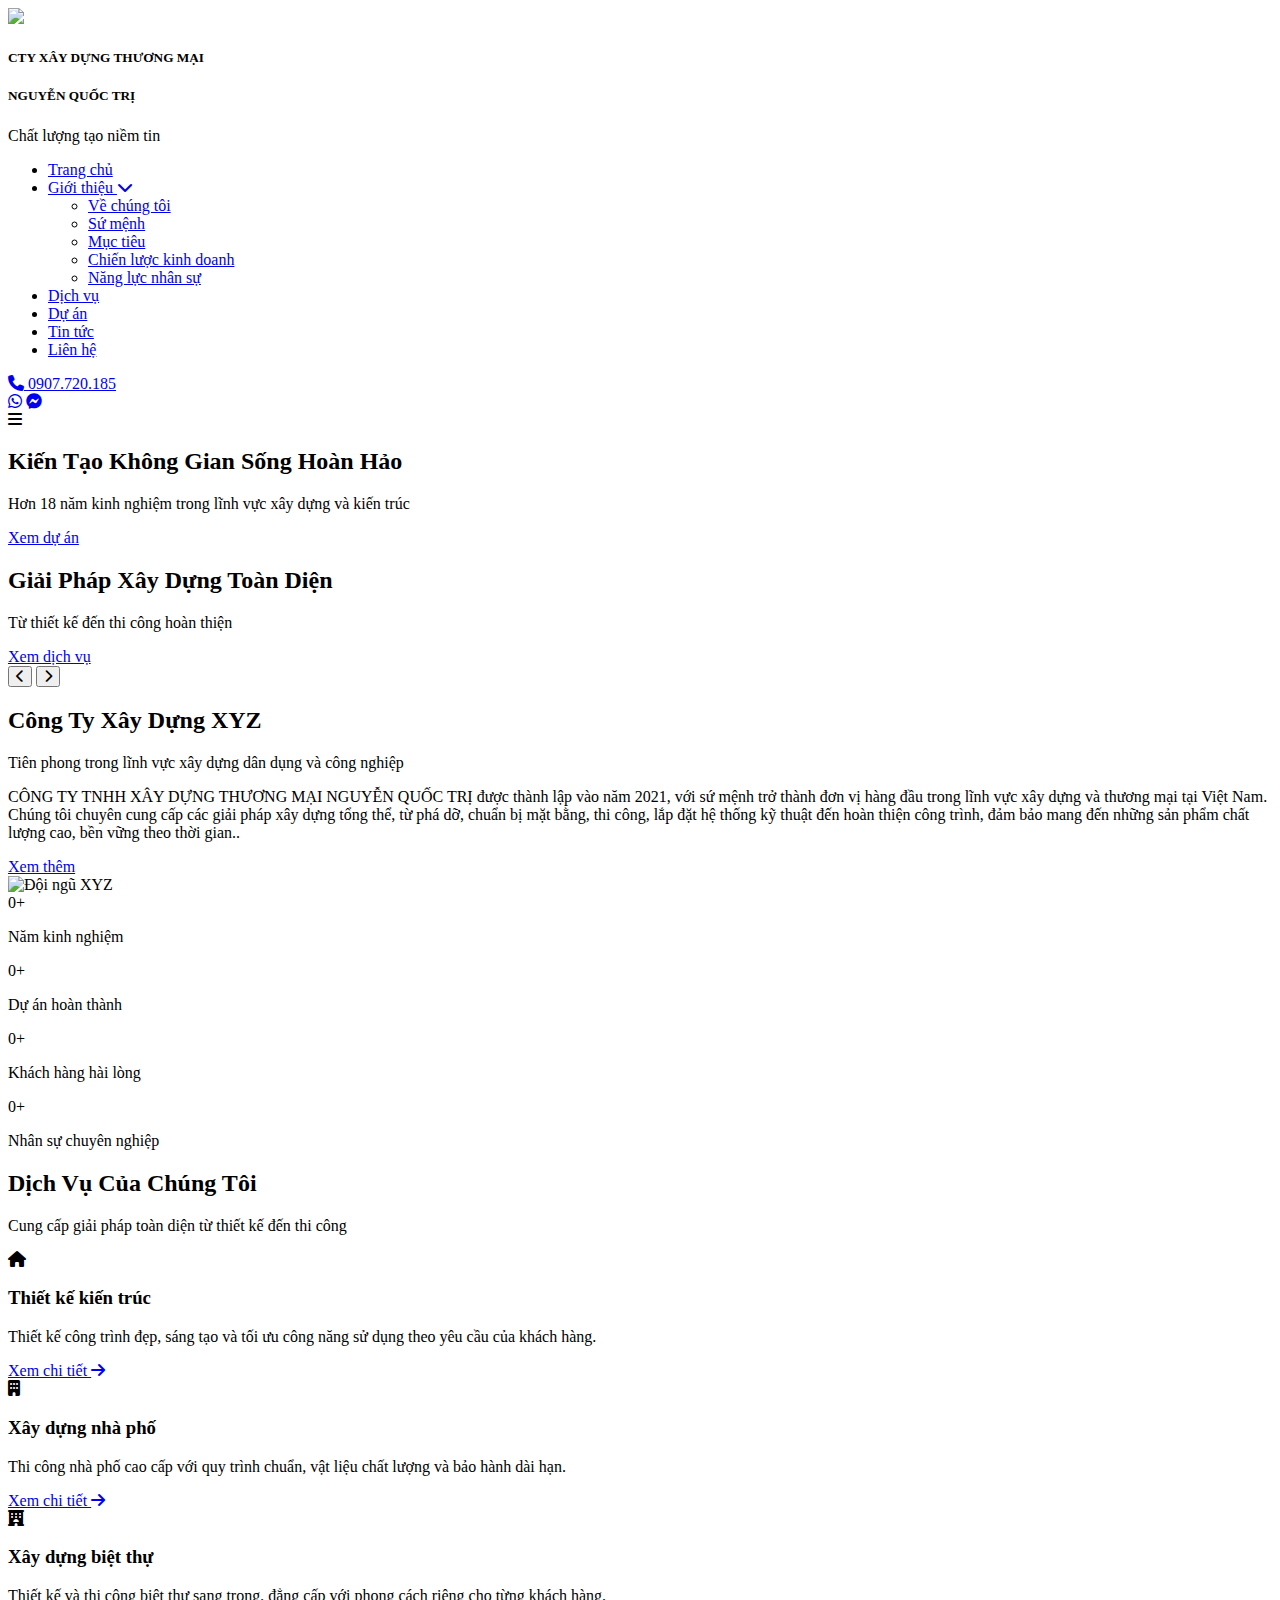
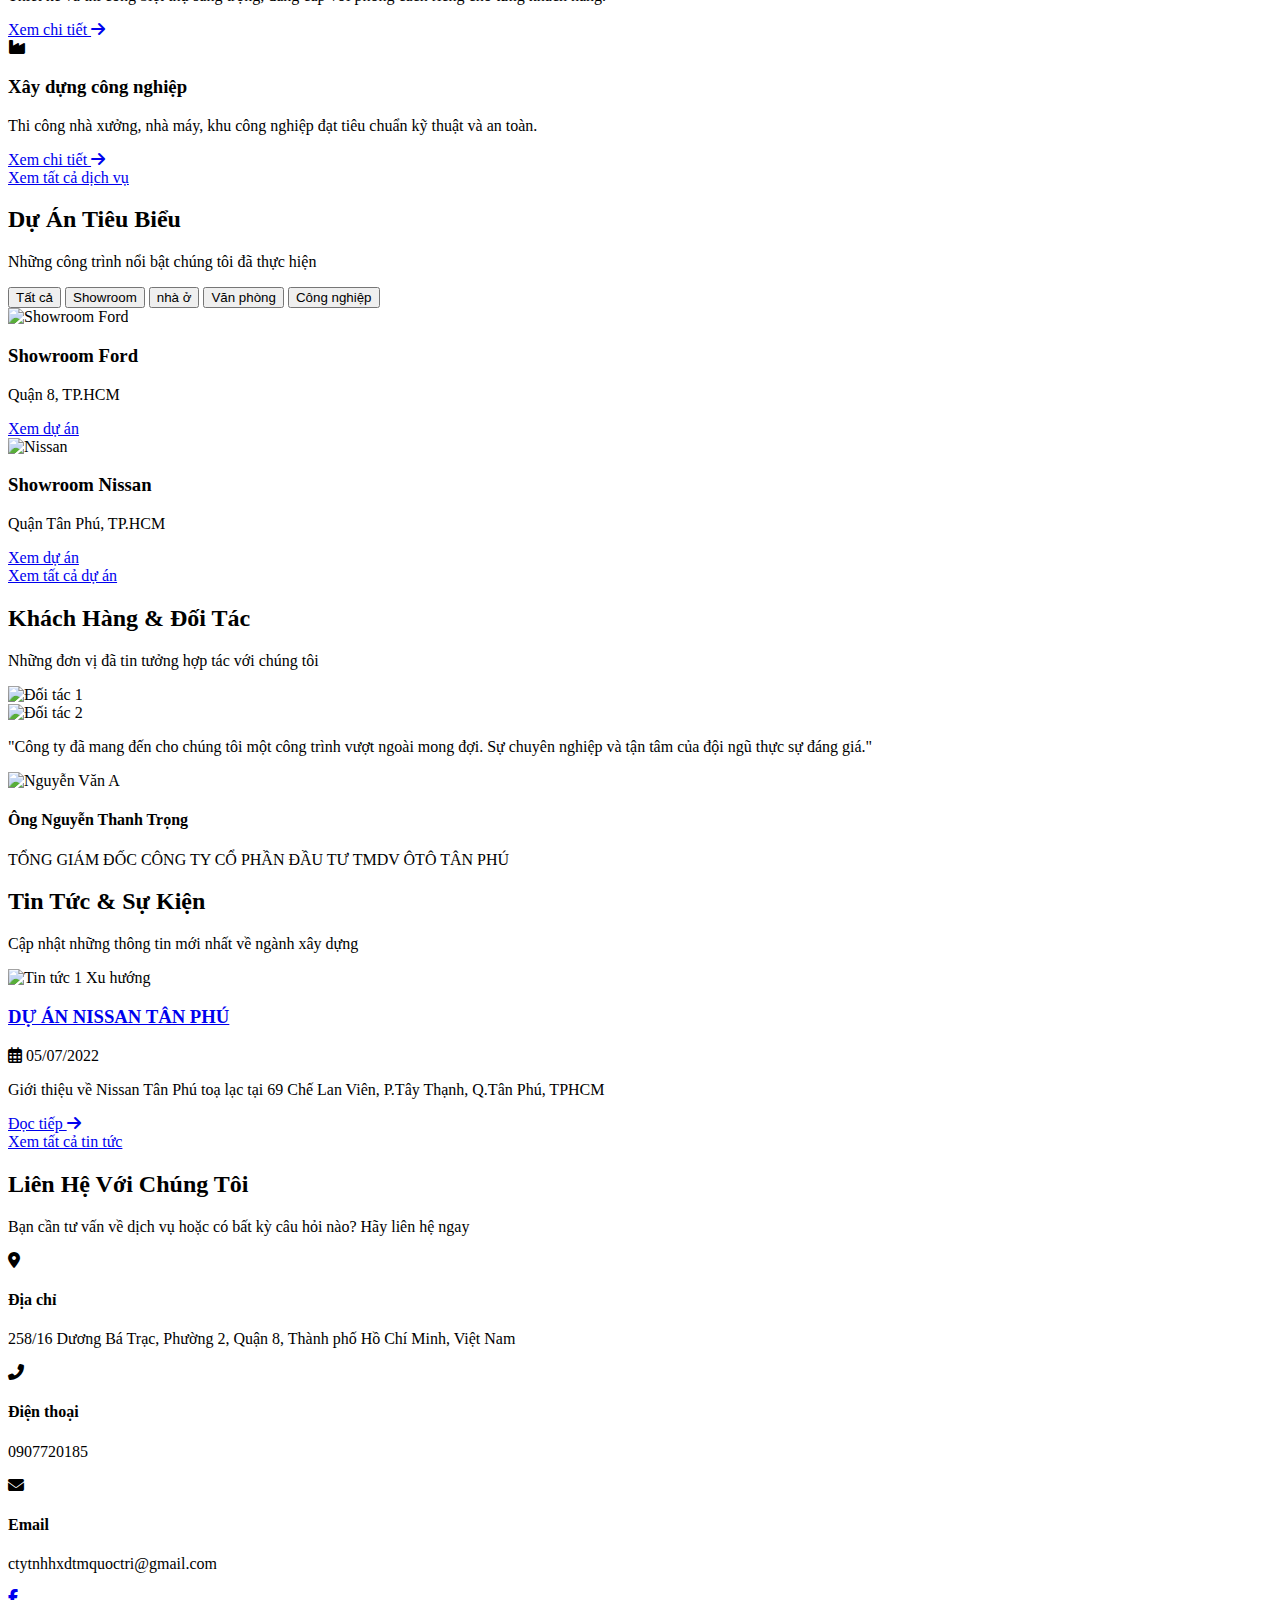
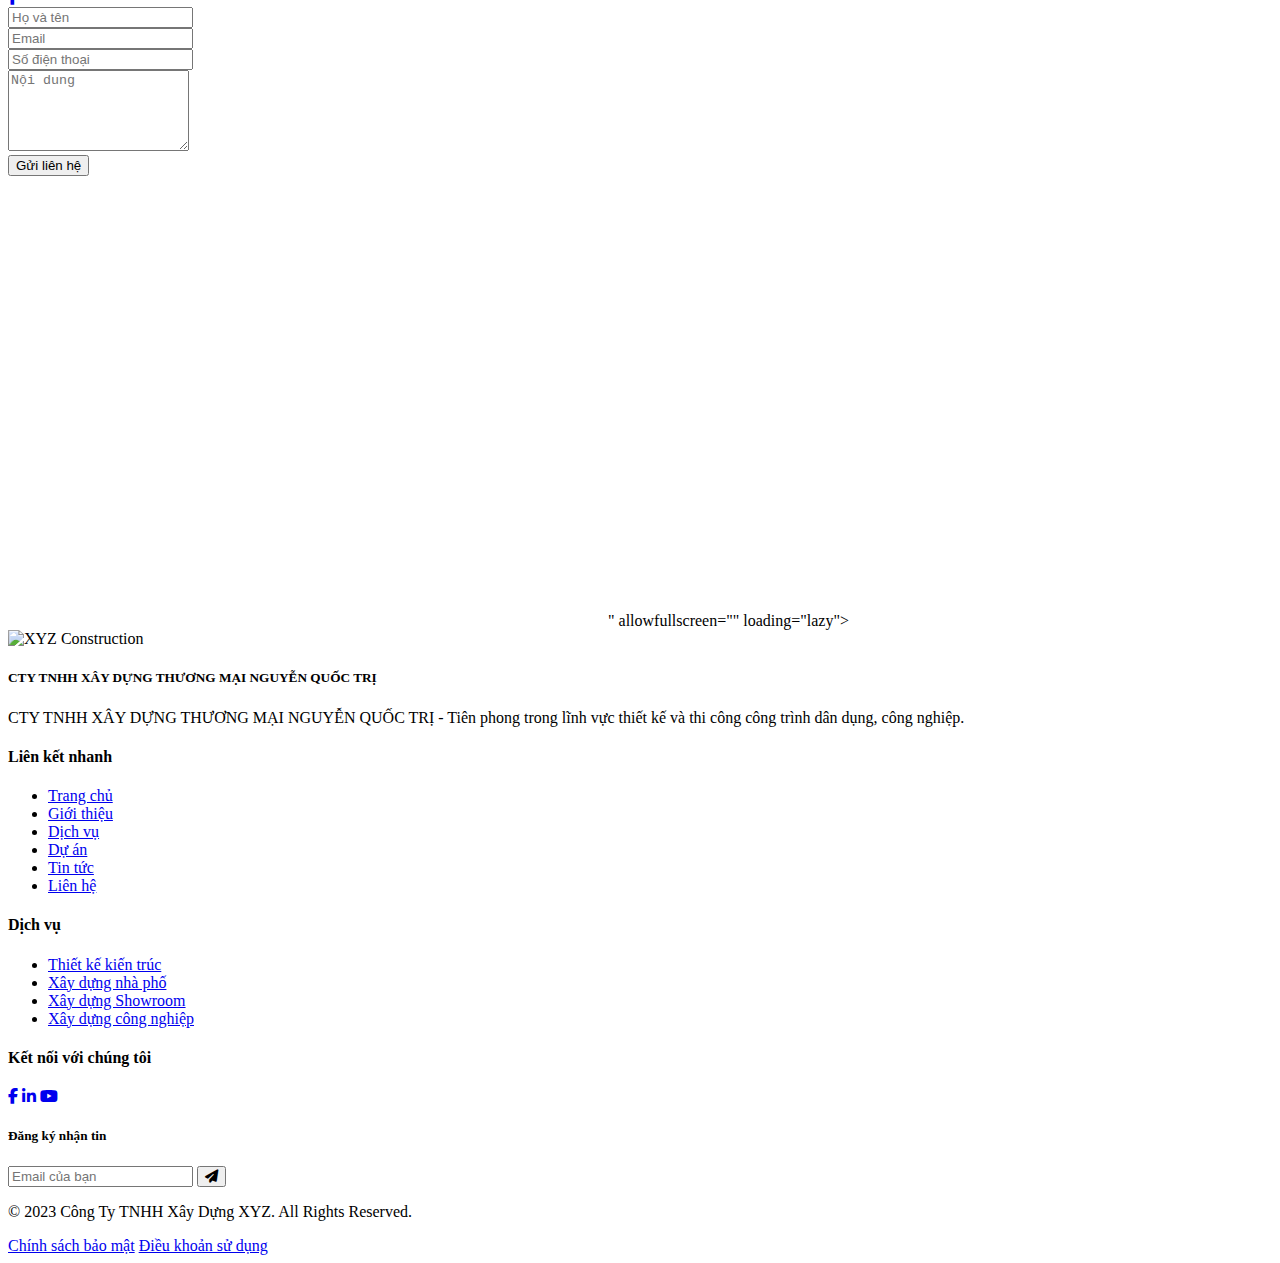
==== index.html @ 235ca639 "Di chuyển tất cả file HTML lên root" ====
<!DOCTYPE html>
<html lang="vi">
<head>
    <meta charset="UTF-8">
    <meta name="viewport" content="width=device-width, initial-scale=1.0">
    <title> Xây dựng và Thương mại </title>
    <link rel="icon" type="image/png" href="image/logocty.jpg"> <!-- Favicon PNG -->
    <link rel="icon" type="image/x-icon" href="image/logocty.jpg"> <!-- Favicon ICO -->
    <link rel="apple-touch-icon" sizes="180x180" href="image/logocty.jpg"> <!-- iOS -->
    <link rel="stylesheet" href="css/style.css">
    <link rel="stylesheet" href="https://cdnjs.cloudflare.com/ajax/libs/font-awesome/6.4.0/css/all.min.css">
    <link href="https://fonts.googleapis.com/css2?family=Roboto:wght@300;400;500;700&display=swap" rel="stylesheet">
  
</head>
<body>
    <!-- Header -->
    <header class="main-header">
        <div class="top-bar">
            <div class="container">
                <div class="logo">
                    <img src="image/logocty.jpg" >
                    <div class="logo-text">
                        <h5> CTY XÂY DỰNG THƯƠNG MẠI </h5>
                            <h5> NGUYỄN QUỐC TRỊ</h5>
                        <p>Chất lượng tạo niềm tin</p>
                    </div>
                </div>
                <nav class="main-nav">
                    <ul class="nav-menu">
                        <li class="active"><a href="index.html">Trang chủ</a></li>
                        <li class="dropdown">
                            <a href="about.html">Giới thiệu <i class="fas fa-chevron-down"></i></a>
                            <ul class="dropdown-menu">
                                <li><a href="about.html#about-us">Về chúng tôi</a></li>
                                <li><a href="about.html#mission">Sứ mệnh</a></li>
                                <li><a href="about.html#goals">Mục tiêu</a></li>
                                <li><a href="about.html#strategy">Chiến lược kinh doanh</a></li>
                                <li><a href="about.html#human-resources">Năng lực nhân sự</a></li>
                            </ul>
                        </li>
                        <li><a href="services.html">Dịch vụ</a></li>
                        <li><a href="projects.html">Dự án</a></li>
                        <li><a href="news.html">Tin tức</a></li>
                        <li><a href="#contact">Liên hệ</a></li>
                    </ul>

                </nav>
                
                <div class="quick-contact">
                    <a href="tel:0901234567" class="hotline">
                        <i class="fas fa-phone"></i> 0907.720.185
                    </a>
                    <div class="social-quick">
                        <a href="#" class="zalo"><i class="fab fa-whatsapp"></i></a>
                        <a href="#" class="messenger"><i class="fab fa-facebook-messenger"></i></a>
                    </div>
                </div>
                
                <div class="mobile-menu-btn">
                    <i class="fas fa-bars"></i>
                </div>
            </div>
        </div>
    </header>

    <!-- Banner Slider -->
    <section class="hero-slider">
        <div class="slider-container">
            <div class="slide active" style="background-image: url('image/KGS.jpg')">
                <div class="slide-content">
                    <h2>Kiến Tạo Không Gian Sống Hoàn Hảo</h2>
                    <p>Hơn 18 năm kinh nghiệm trong lĩnh vực xây dựng và kiến trúc</p>
                    <a href="projects.html" class="btn">Xem dự án</a>
                </div>
            </div>
            <div class="slide" style="background-image: url('image/KGS2.jpg')">
                <div class="slide-content">
                    <h2>Giải Pháp Xây Dựng Toàn Diện</h2>
                    <p>Từ thiết kế đến thi công hoàn thiện</p>
                    <a href="services.html" class="btn">Xem dịch vụ</a>
                </div>
            </div>
            <div class="slider-controls">
                <button class="prev-slide"><i class="fas fa-chevron-left"></i></button>
                <button class="next-slide"><i class="fas fa-chevron-right"></i></button>
            </div>
            <div class="slider-dots"></div>
        </div>
    </section>

    <!-- Giới thiệu công ty -->
    <section class="company-intro">
        <div class="container">
            <div class="intro-content">
                <h2 class="section-title">Công Ty Xây Dựng XYZ</h2>
                <p class="highlight">Tiên phong trong lĩnh vực xây dựng dân dụng và công nghiệp</p>
                <p>CÔNG TY TNHH XÂY DỰNG THƯƠNG MẠI NGUYỄN QUỐC TRỊ được thành lập vào năm 2021, với sứ mệnh trở thành đơn vị hàng đầu trong lĩnh vực xây dựng và thương mại tại Việt Nam. Chúng tôi chuyên cung cấp các giải pháp xây dựng tổng thể, từ phá dỡ, chuẩn bị mặt bằng, thi công, lắp đặt hệ thống kỹ thuật đến hoàn thiện công trình, đảm bảo mang đến những sản phẩm chất lượng cao, bền vững theo thời gian..</p>
                <a href="about.html" class="btn">Xem thêm</a>
            </div>
            <div class="intro-image">
                <img src="images/team.jpg" alt="Đội ngũ XYZ">
            </div>
        </div>
        <div class="stats-container">
            <div class="container">
                <div class="stats-grid">
                    <div class="stat-item">
                        <span class="stat-number" data-count="18">0</span>+
                        <p>Năm kinh nghiệm</p>
                    </div>
                    <div class="stat-item">
                        <span class="stat-number" data-count="40">0</span>+
                        <p>Dự án hoàn thành</p>
                    </div>
                    <div class="stat-item">
                        <span class="stat-number" data-count="60">0</span>+
                        <p>Khách hàng hài lòng</p>
                    </div>
                    <div class="stat-item">
                        <span class="stat-number" data-count="80">0</span>+
                        <p>Nhân sự chuyên nghiệp</p>
                    </div>
                </div>
            </div>
        </div>
    </section>

    <!-- Dịch vụ -->
    <section class="services-section">
        <div class="container">
            <h2 class="section-title">Dịch Vụ Của Chúng Tôi</h2>
            <p class="section-subtitle">Cung cấp giải pháp toàn diện từ thiết kế đến thi công</p>
            
            <div class="services-grid">
                <div class="service-card">
                    <div class="service-icon">
                        <i class="fas fa-home"></i>
                    </div>
                    <h3>Thiết kế kiến trúc</h3>
                    <p>Thiết kế công trình đẹp, sáng tạo và tối ưu công năng sử dụng theo yêu cầu của khách hàng.</p>
                    <a href="services.html#architecture" class="read-more">Xem chi tiết <i class="fas fa-arrow-right"></i></a>
                </div>
                
                <div class="service-card">
                    <div class="service-icon">
                        <i class="fas fa-building"></i>
                    </div>
                    <h3>Xây dựng nhà phố</h3>
                    <p>Thi công nhà phố cao cấp với quy trình chuẩn, vật liệu chất lượng và bảo hành dài hạn.</p>
                    <a href="services.html#townhouse" class="read-more">Xem chi tiết <i class="fas fa-arrow-right"></i></a>
                </div>
                
                <div class="service-card">
                    <div class="service-icon">
                        <i class="fas fa-hotel"></i>
                    </div>
                    <h3>Xây dựng biệt thự</h3>
                    <p>Thiết kế và thi công biệt thự sang trọng, đẳng cấp với phong cách riêng cho từng khách hàng.</p>
                    <a href="services.html#villa" class="read-more">Xem chi tiết <i class="fas fa-arrow-right"></i></a>
                </div>
                
                <div class="service-card">
                    <div class="service-icon">
                        <i class="fas fa-industry"></i>
                    </div>
                    <h3>Xây dựng công nghiệp</h3>
                    <p>Thi công nhà xưởng, nhà máy, khu công nghiệp đạt tiêu chuẩn kỹ thuật và an toàn.</p>
                    <a href="services.html#industrial" class="read-more">Xem chi tiết <i class="fas fa-arrow-right"></i></a>
                </div>
            </div>
            
            <div class="text-center">
                <a href="services.html" class="btn btn-outline">Xem tất cả dịch vụ</a>
            </div>
        </div>
    </section>

    <!-- Dự án tiêu biểu -->
    <section class="projects-section">
        <div class="container">
            <h2 class="section-title">Dự Án Tiêu Biểu</h2>
            <p class="section-subtitle">Những công trình nổi bật chúng tôi đã thực hiện</p>
            
            <div class="projects-filter">
                <button class="filter-btn active" data-filter="all">Tất cả</button>
                <button class="filter-btn" data-filter="house">Showroom</button>
                <button class="filter-btn" data-filter="villa">nhà ở</button>
                <button class="filter-btn" data-filter="office">Văn phòng</button>
                <button class="filter-btn" data-filter="industrial">Công nghiệp</button>
            </div>
            
            <div class="projects-grid">
                <div class="project-item" data-category="Showroom">
                    <img src="image/FordQ8.jpg" alt="Showroom Ford">
                    <div class="project-overlay">
                        <h3>Showroom Ford</h3>
                        <p>Quận 8, TP.HCM</p>
                        <a href="projects.html#vinhome" class="view-project">Xem dự án</a>
                    </div>
                </div>
                
                <div class="project-item" data-category="Showroom">
                    <img src="image/Nissan.jpg" alt="Nissan">
                    <div class="project-overlay">
                        <h3>Showroom Nissan</h3>
                        <p>Quận Tân Phú, TP.HCM</p>
                        <a href="projects.html#golden-tower" class="view-project">Xem dự án</a>
                    </div>
                </div>
                
                <!-- Thêm các dự án khác -->
            </div>
            
            <div class="text-center">
                <a href="projects.html" class="btn">Xem tất cả dự án</a>
            </div>
        </div>
    </section>

    <!-- Khách hàng & Đối tác -->
    <section class="clients-section">
        <div class="container">
            <h2 class="section-title">Khách Hàng & Đối Tác</h2>
            <p class="section-subtitle">Những đơn vị đã tin tưởng hợp tác với chúng tôi</p>
            
            <div class="clients-slider">
                <div class="client-logo">
                    <img src="image/fordlogo.png" alt="Đối tác 1">
                </div>
                <div class="client-logo">
                    <img src="image/Nissan tan phu.png" alt="Đối tác 2">
                </div>
                <!-- Thêm logo đối tác -->
            </div>
            
            <div class="testimonials">
                <div class="testimonial active">
                    <div class="testimonial-content">
                        <p>"Công ty đã mang đến cho chúng tôi một công trình vượt ngoài mong đợi. Sự chuyên nghiệp và tận tâm của đội ngũ thực sự đáng giá."</p>
                        <div class="client-info">
                            <img src="image/Nissan tan phu.png" alt="Nguyễn Văn A">
                            <div>
                                <h4> Ông Nguyễn Thanh Trọng</h4>
                                <p>TỔNG GIÁM ĐỐC CÔNG TY CỔ PHẦN ĐẦU TƯ TMDV ÔTÔ TÂN PHÚ </p>
                            </div>
                        </div>
                    </div>
                </div>
                <!-- Thêm testimonial khác -->
            </div>
        </div>
    </section>

    <!-- Tin tức & Blog -->
    <section class="news-section">
        <div class="container">
            <h2 class="section-title">Tin Tức & Sự Kiện</h2>
            <p class="section-subtitle">Cập nhật những thông tin mới nhất về ngành xây dựng</p>
            
            <div class="news-grid">
                <div class="news-card">
                    <div class="news-image">
                        <img src="image/duannissan.jpg" alt="Tin tức 1">
                        <span class="news-category">Xu hướng</span>
                    </div>
                    <div class="news-content">
                        <h3><a href="https://www.kdlcompany.vn/du-an-nissan-tan-phu">DỰ ÁN NISSAN TÂN PHÚ</a></h3>
                        <p class="news-date"><i class="far fa-calendar-alt"></i> 05/07/2022</p>
                        <p>Giới thiệu về Nissan Tân Phú toạ lạc tại 69 Chế Lan Viên, P.Tây Thạnh, Q.Tân Phú, TPHCM</p>
                        <a href="https://www.kdlcompany.vn/du-an-nissan-tan-phu" class="read-more">Đọc tiếp <i class="fas fa-arrow-right"></i></a>
                    </div>
                </div>
                
                <!-- Thêm tin tức khác -->
            </div>
            
            <div class="text-center">
                <a href="news.html" class="btn btn-outline">Xem tất cả tin tức</a>
            </div>
        </div>
    </section>

    <!-- Liên hệ -->
    <section id="contact" class="contact-section">
        <div class="container">
            <div class="contact-content">
                <h2 class="section-title">Liên Hệ Với Chúng Tôi</h2>
                <p>Bạn cần tư vấn về dịch vụ hoặc có bất kỳ câu hỏi nào? Hãy liên hệ ngay</p>
                
                <div class="contact-info">
                    <div class="contact-item">
                        <i class="fas fa-map-marker-alt"></i>
                        <div>
                            <h4>Địa chỉ</h4>
                            <p>258/16 Dương Bá Trạc, Phường 2, Quận 8, Thành phố Hồ Chí Minh, Việt Nam</p>
                        </div>
                    </div>
                    
                    <div class="contact-item">
                        <i class="fas fa-phone-alt"></i>
                        <div>
                            <h4>Điện thoại</h4>
                            <p>0907720185</p>
                        </div>
                    </div>
                    
                    <div class="contact-item">
                        <i class="fas fa-envelope"></i>
                        <div>
                            <h4>Email</h4>
                            <p>ctytnhhxdtmquoctri@gmail.com</p>
                        </div>
                    </div>
                </div>
                
                <div class="contact-social">
                    <a href="https://www.facebook.com/profile.php?id=61572715273093" class="social-icon"><i class="fab fa-facebook-f"></i></a>
     
                </div>
            </div>
            
            <div class="contact-form">
                <form id="contactForm">
                    <div class="form-group">
                        <input type="text" id="name" placeholder="Họ và tên" required>
                    </div>
                    
                    <div class="form-group">
                        <input type="email" id="email" placeholder="Email" required>
                    </div>
                    
                    <div class="form-group">
                        <input type="tel" id="phone" placeholder="Số điện thoại">
                    </div>
                    
                    <div class="form-group">
                        <textarea id="message" rows="5" placeholder="Nội dung" required></textarea>
                    </div>
                    
                    <button type="submit" class="btn">Gửi liên hệ</button>
                </form>
            </div>
        </div>
        
        <div class="contact-map">
            <iframe src= "https://www.google.com/maps/embed?pb=!1m18!1m12!1m3!1d3919.854108032174!2d106.68629197427113!3d10.745725259760835!2m3!1f0!2f0!3f0!3m2!1i1024!2i768!4f13.1!3m3!1m2!1s0x31752fa7f08b938b%3A0xff60ce597209f70e!2zMjU4LzE2IEQuIELDoSBUcuG6oWMsIFBoxrDhu51uZyBS4bqhY2ggw5RuZywgUXXhuq1uIDgsIEjhu5MgQ2jDrSBNaW5oLCBWaeG7h3QgTmFt!5e0!3m2!1svi!2s!4v1743340363631!5m2!1svi!2s" width="600" height="450" style="border:0;" allowfullscreen="" loading="lazy" referrerpolicy="no-referrer-when-downgrade"></>" referrerpolicy="no-referrer-when-downgrade"></iframe>" allowfullscreen="" loading="lazy"></iframe>
        </div>
    </section>

    <!-- Footer -->
    <footer class="main-footer">
        <div class="container">
            <div class="footer-grid">
                <div class="footer-col">
                    <div class="footer-logo">
                        <img src="image/logocty.jpg" alt="XYZ Construction">
                        <h5> CTY TNHH XÂY DỰNG THƯƠNG MẠI NGUYỄN QUỐC TRỊ </h5>
                    </div>
                    <p>CTY TNHH XÂY DỰNG THƯƠNG MẠI NGUYỄN QUỐC TRỊ - Tiên phong trong lĩnh vực thiết kế và thi công công trình dân dụng, công nghiệp.</p>
                </div>
                
                <div class="footer-col">
                    <h4>Liên kết nhanh</h4>
                    <ul class="footer-links">
                        <li><a href="index.html">Trang chủ</a></li>
                        <li><a href="about.html">Giới thiệu</a></li>
                        <li><a href="services.html">Dịch vụ</a></li>
                        <li><a href="projects.html">Dự án</a></li>
                        <li><a href="news.html">Tin tức</a></li>
                        <li><a href="contact.html">Liên hệ</a></li>
                    </ul>
                </div>
                
                <div class="footer-col">
                    <h4>Dịch vụ</h4>
                    <ul class="footer-links">
                        <li><a href="services.html#architecture">Thiết kế kiến trúc</a></li>
                        <li><a href="services.html#townhouse">Xây dựng nhà phố</a></li>
                        <li><a href="services.html#villa">Xây dựng Showroom</a></li>
                        <li><a href="services.html#industrial">Xây dựng công nghiệp</a></li>
                    </ul>
                </div>
                
                <div class="footer-col">
                    <h4>Kết nối với chúng tôi</h4>
                    <div class="footer-social">
                        <a href="#"><i class="fab fa-facebook-f"></i></a>
                        <a href="#"><i class="fab fa-linkedin-in"></i></a>
                        <a href="#"><i class="fab fa-youtube"></i></a>
                        <a href="#"><i class="fab fa-zalo"></i></a>
                    </div>
                    
                    <div class="footer-newsletter">
                        <h5>Đăng ký nhận tin</h5>
                        <form>
                            <input type="email" placeholder="Email của bạn">
                            <button type="submit"><i class="fas fa-paper-plane"></i></button>
                        </form>
                    </div>
                </div>
            </div>
        </div>
        
        <div class="footer-bottom">
            <div class="container">
                <p>&copy; 2023 Công Ty TNHH Xây Dựng XYZ. All Rights Reserved.</p>
                <div class="footer-links-bottom">
                    <a href="#">Chính sách bảo mật</a>
                    <a href="#">Điều khoản sử dụng</a>
                </div>
            </div>
        </div>
    </footer>

    <script src="js/mains.js"></script>
</body>
</html>
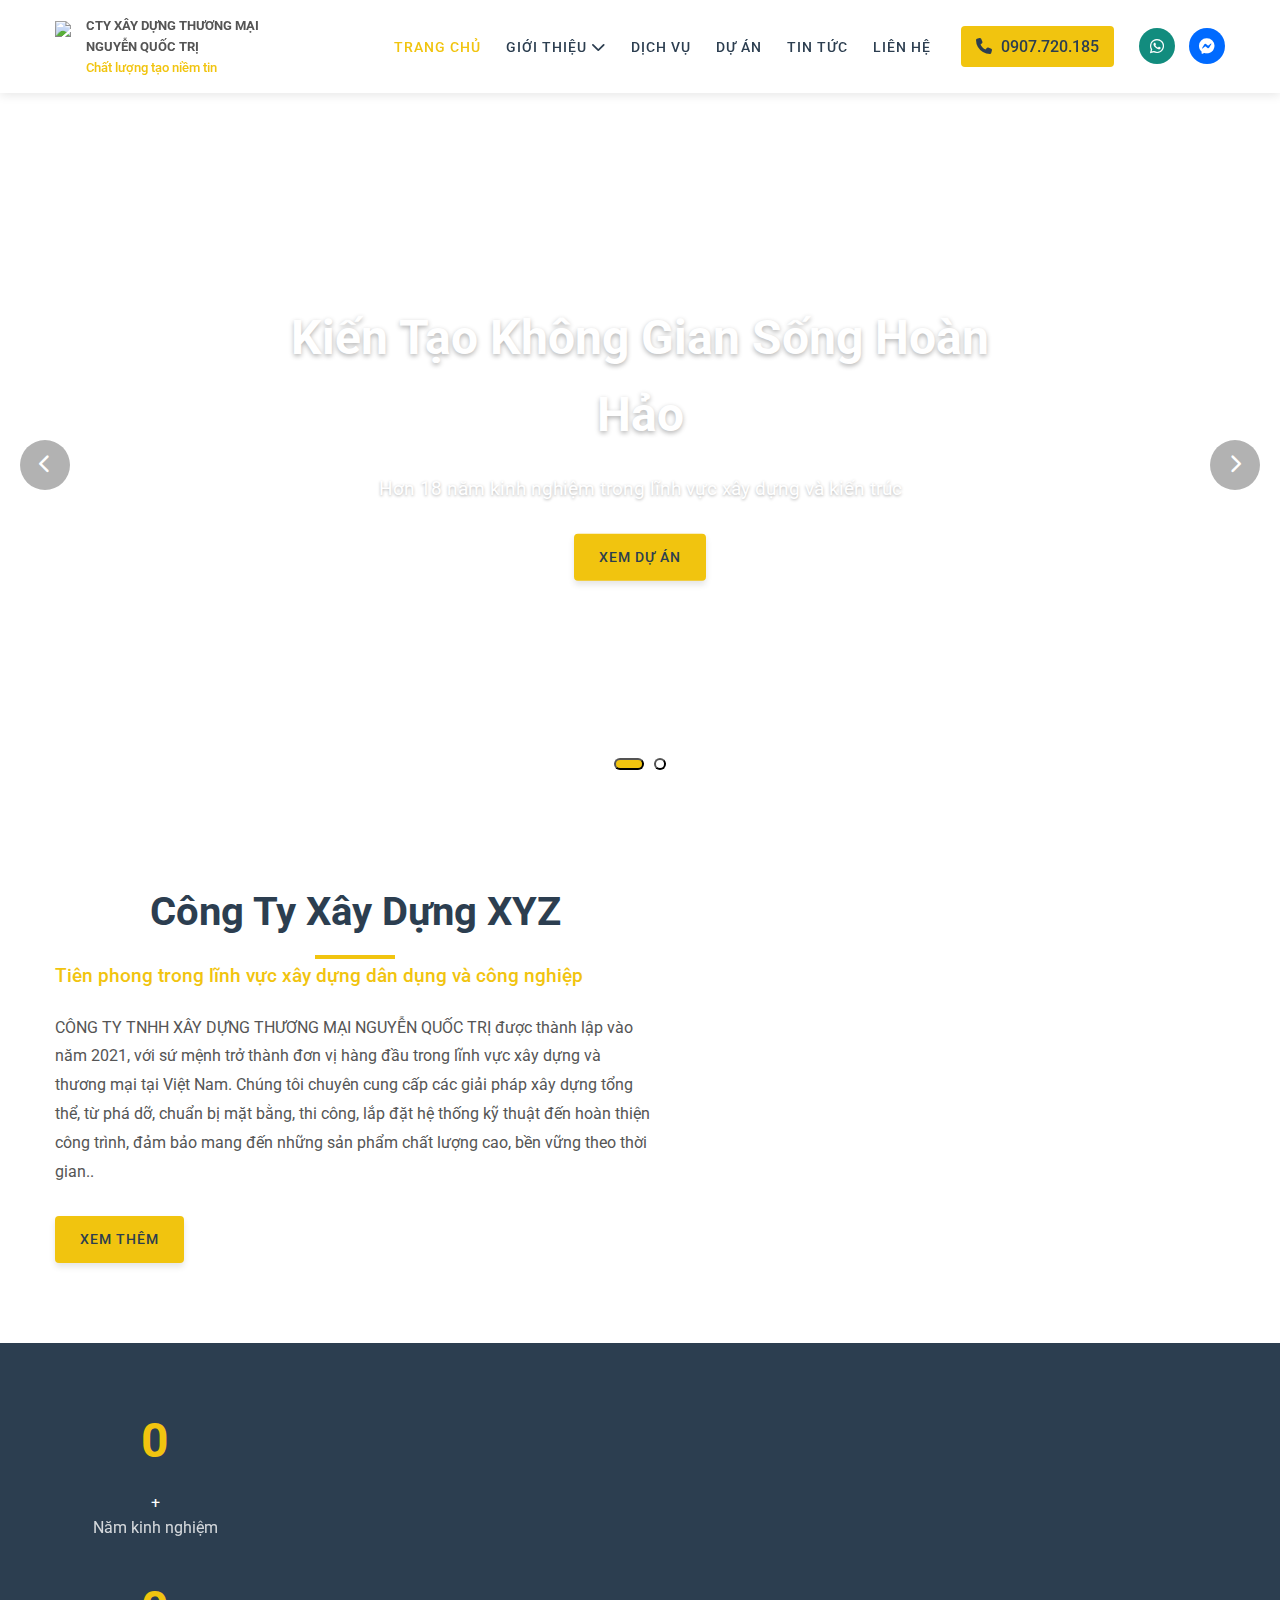
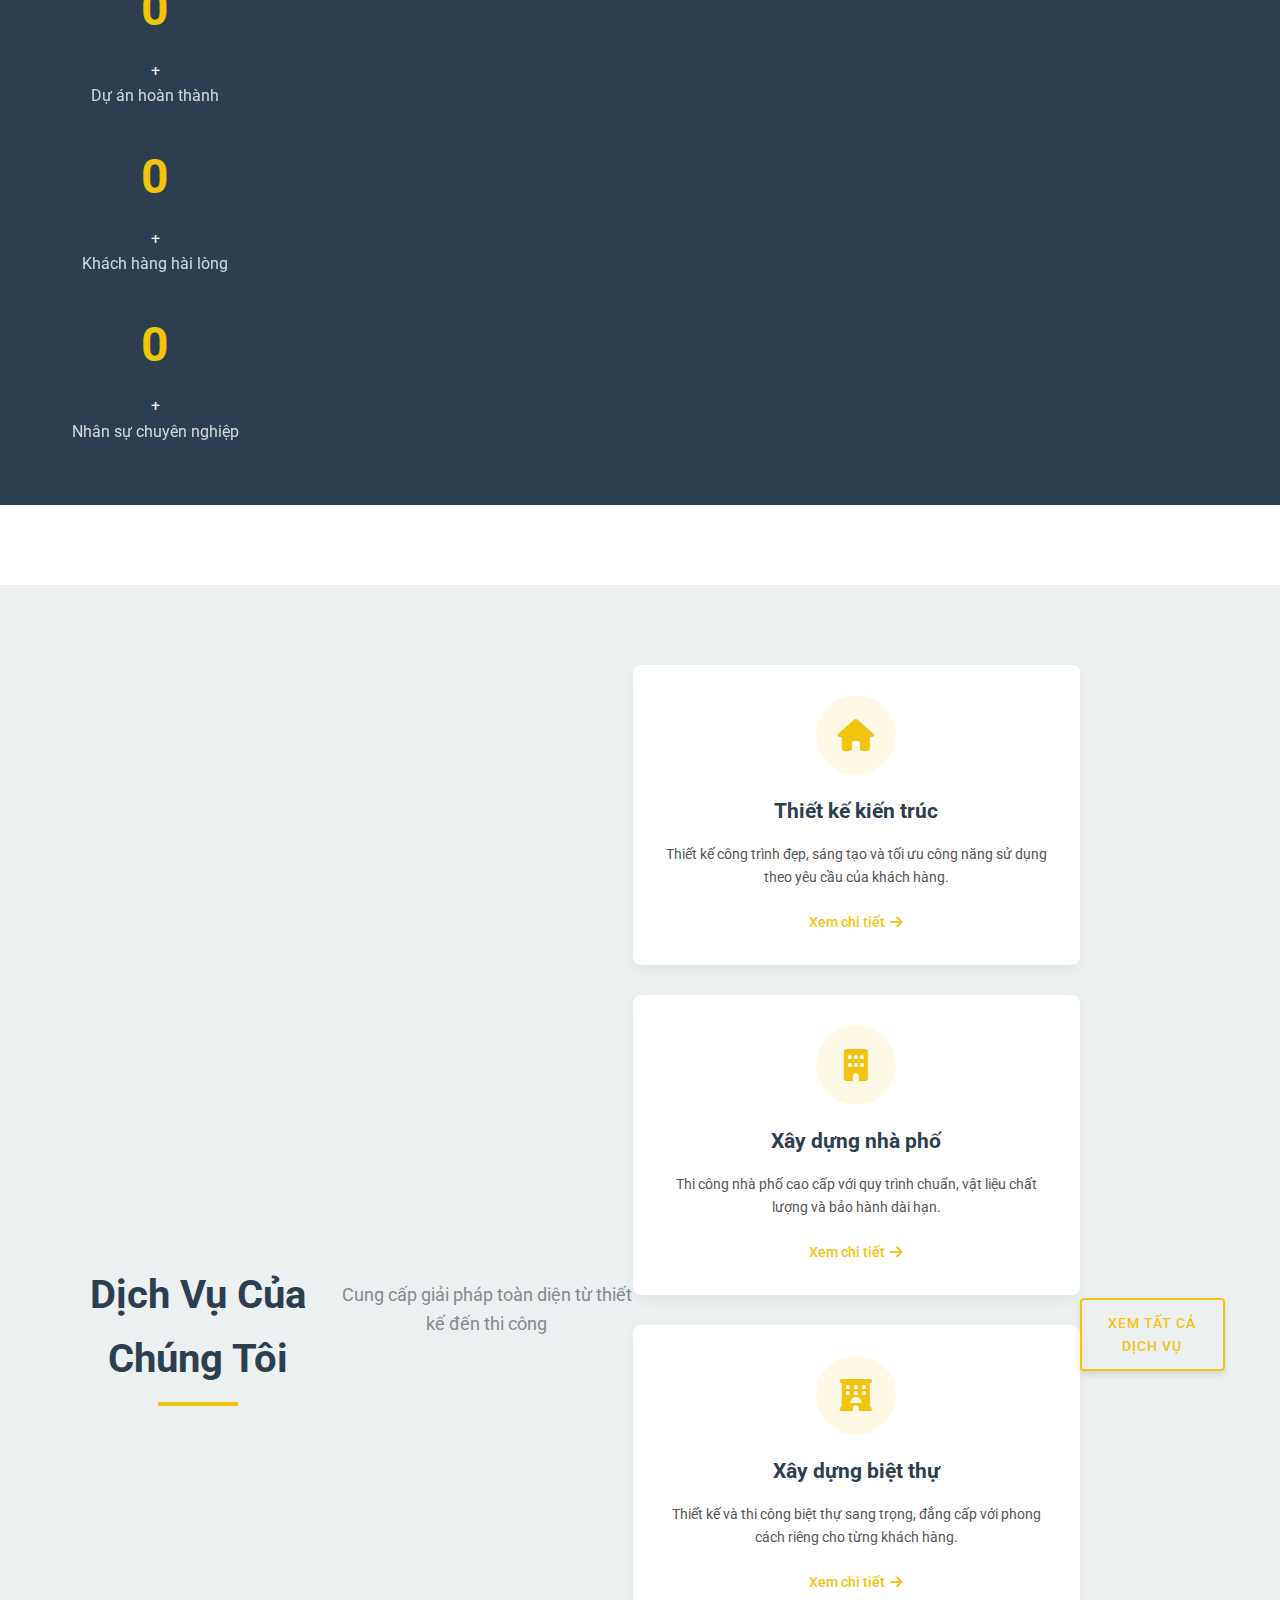
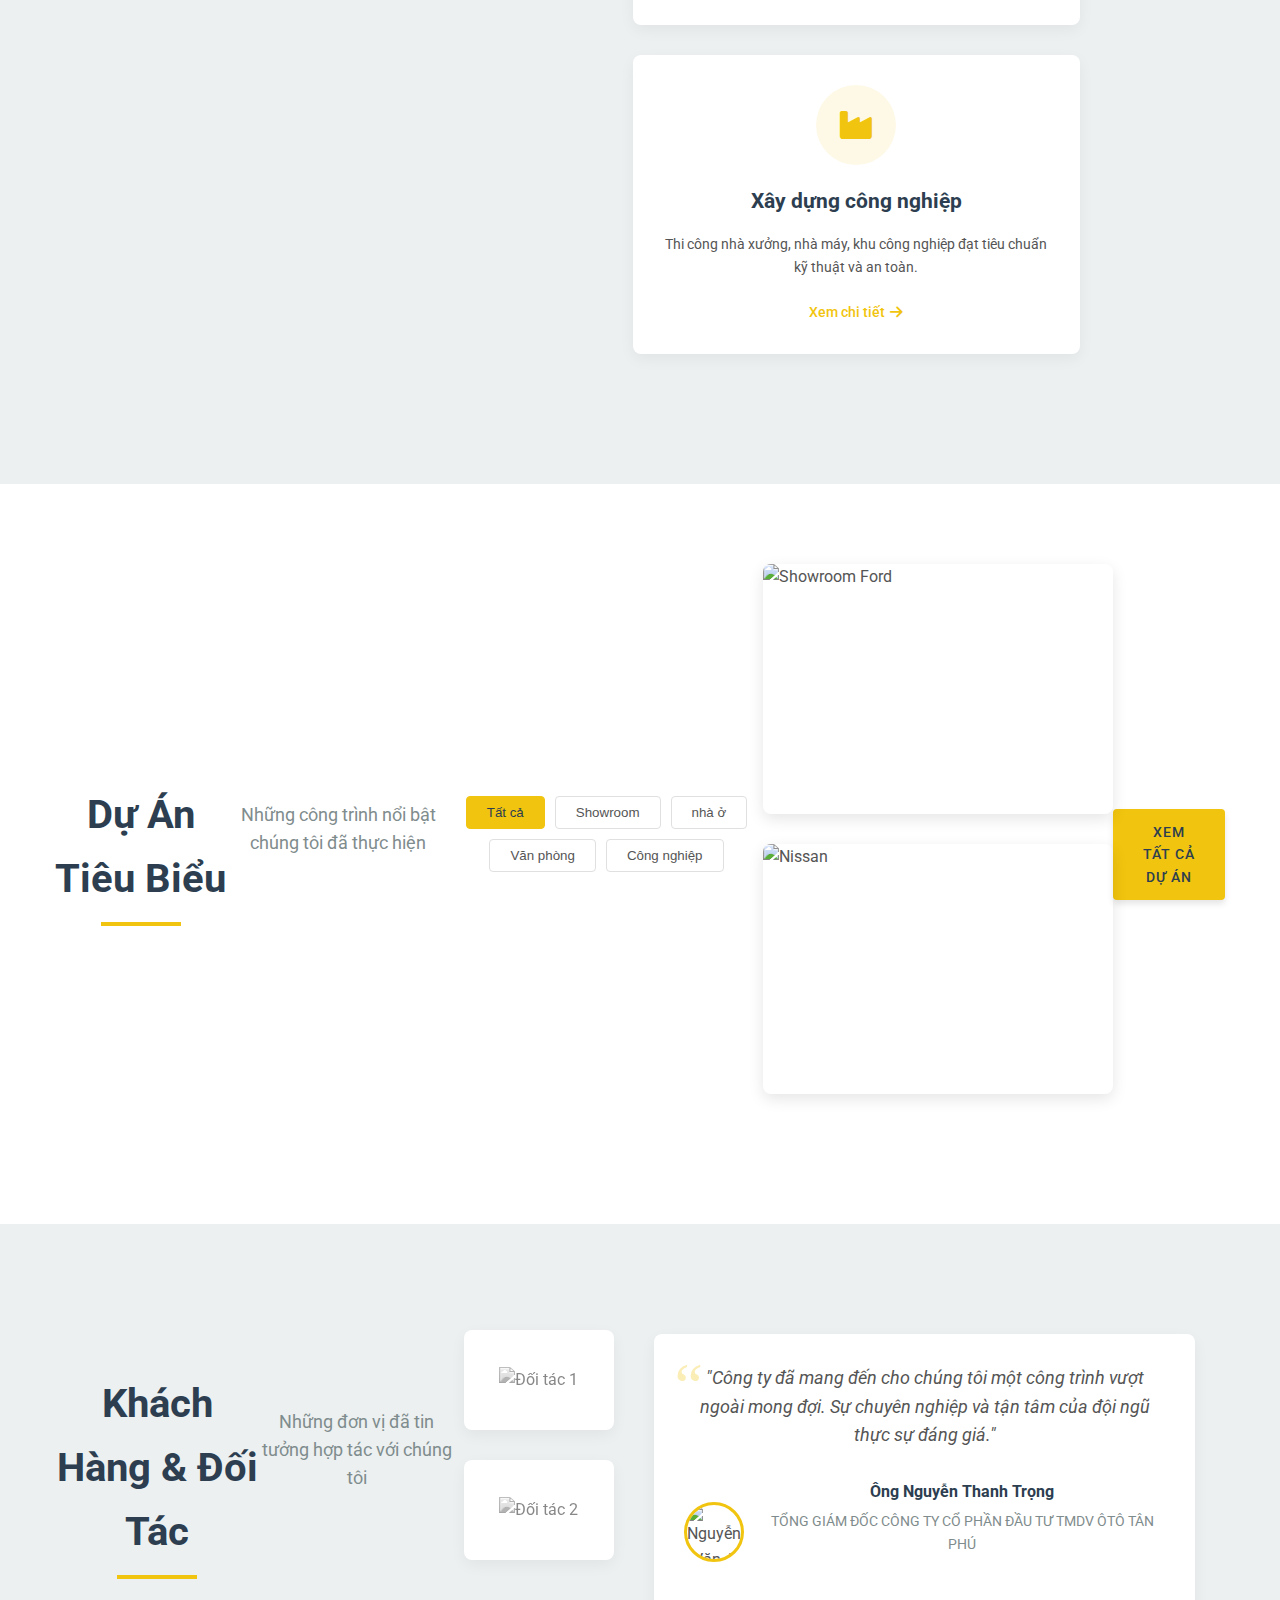
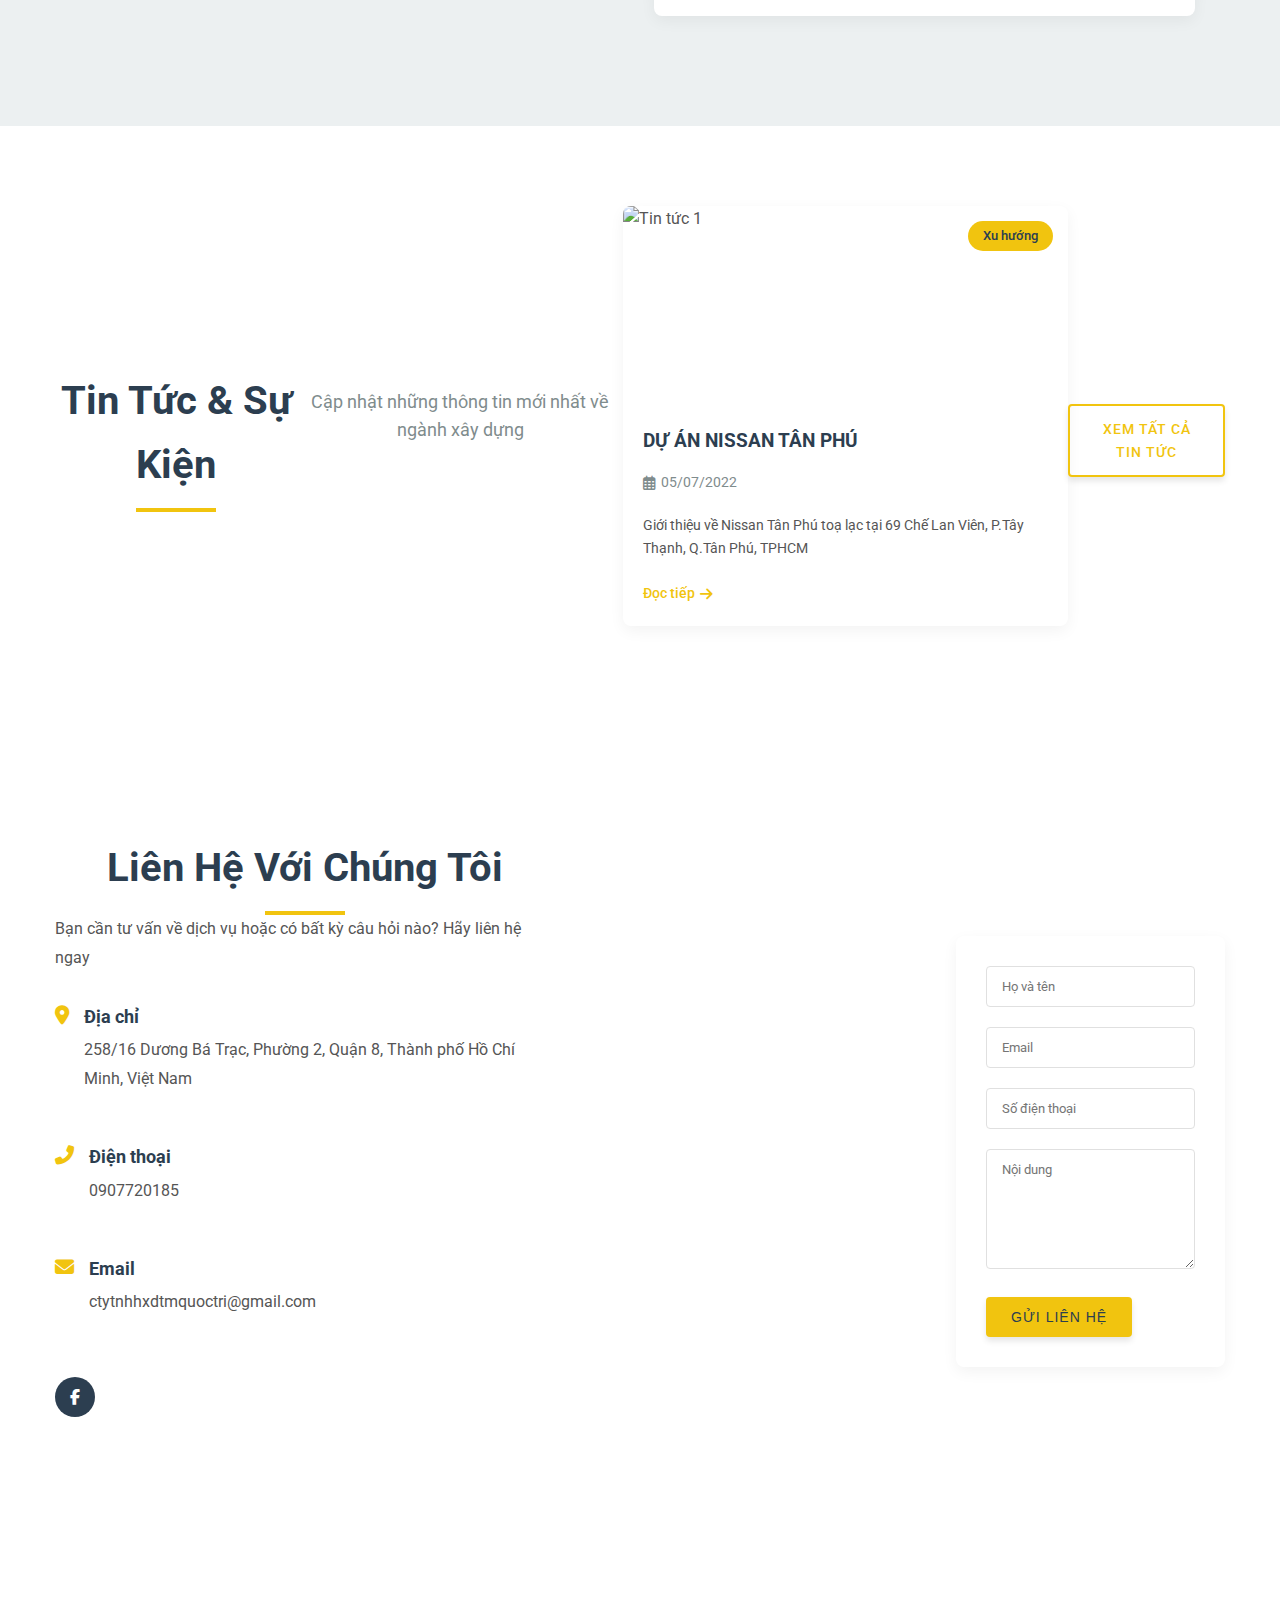
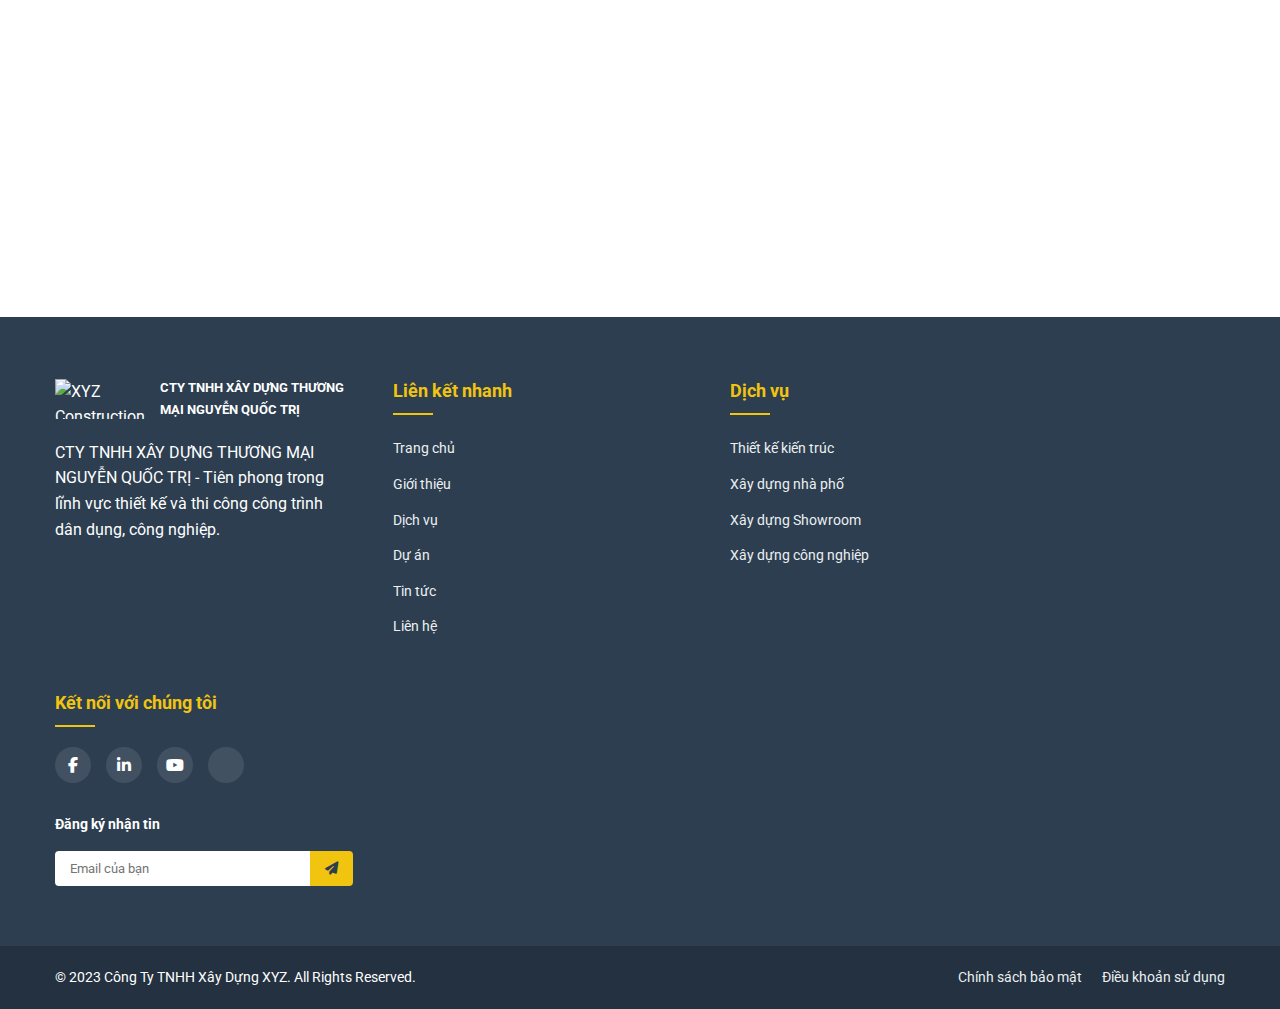
==== commit 145d1fdd: "Update index.html" ====
--- a/index.html
+++ b/index.html
@@ -7,7 +7,7 @@
     <link rel="icon" type="image/png" href="image/logocty.jpg"> <!-- Favicon PNG -->
     <link rel="icon" type="image/x-icon" href="image/logocty.jpg"> <!-- Favicon ICO -->
     <link rel="apple-touch-icon" sizes="180x180" href="image/logocty.jpg"> <!-- iOS -->
-    <link rel="stylesheet" href="css/style.css">
+    <link rel="stylesheet" href="public/css/style.css">
     <link rel="stylesheet" href="https://cdnjs.cloudflare.com/ajax/libs/font-awesome/6.4.0/css/all.min.css">
     <link href="https://fonts.googleapis.com/css2?family=Roboto:wght@300;400;500;700&display=swap" rel="stylesheet">
   
@@ -412,6 +412,6 @@
         </div>
     </footer>
 
-    <script src="js/mains.js"></script>
+    <script src="public/js/mains.js"></script>
 </body>
-</html>+</html>
--- a/public/css/style.css
+++ b/public/css/style.css
@@ -0,0 +1,1436 @@
+/* Reset & Base Styles */
+:root {
+    --primary-color: #2a5f8b;       /* Xanh dương đậm */
+    --secondary-color: #f1c40f;     /* Vàng */
+    --dark-color: #2c3e50;          /* Xanh đen */
+    --light-color: #ecf0f1;         /* Xám nhạt */
+    --white-color: #ffffff;         /* Trắng */
+    --black-color: #333333;         /* Đen */
+    --text-color: #555555;          /* Xám đậm */
+    --text-light: #7f8c8d;          /* Xám nhạt */
+    --border-color: #e0e0e0;        /* Đường viền */
+    --success-color: #27ae60;       /* Xanh lá */
+}
+
+* {
+    margin: 0;
+    padding: 0;
+    box-sizing: border-box;
+}
+
+body {
+    font-family: 'Roboto', sans-serif;
+    line-height: 1.6;
+    color: var(--text-color);
+    background-color: var(--white-color);
+}
+
+.container {
+    width: 100%;
+    max-width: 1200px;
+    margin: 0 auto;
+    padding: 0 15px;
+}
+
+img {
+    max-width: 100%;
+    height: auto;
+}
+
+a {
+    text-decoration: none;
+    color: inherit;
+}
+
+ul {
+    list-style: none;
+}
+
+.btn {
+    display: inline-block;
+    padding: 12px 25px;
+    background-color: var(--secondary-color);
+    color: var(--dark-color);
+    border: none;
+    border-radius: 4px;
+    font-weight: 500;
+    text-transform: uppercase;
+    font-size: 14px;
+    letter-spacing: 1px;
+    cursor: pointer;
+    transition: all 0.3s ease;
+    box-shadow: 0 4px 6px rgba(0, 0, 0, 0.1);
+}
+
+.btn:hover {
+    background-color: #e2b607;
+    transform: translateY(-3px);
+    box-shadow: 0 6px 8px rgba(0, 0, 0, 0.15);
+}
+
+.btn-outline {
+    background-color: transparent;
+    border: 2px solid var(--secondary-color);
+    color: var(--secondary-color);
+}
+
+.btn-outline:hover {
+    background-color: var(--secondary-color);
+    color: var(--dark-color);
+}
+
+.section-title {
+    font-size: 2.5rem;
+    color: var(--dark-color);
+    margin-bottom: 15px;
+    position: relative;
+    text-align: center;
+}
+
+.section-title::after {
+    content: '';
+    position: absolute;
+    bottom: -15px;
+    left: 50%;
+    transform: translateX(-50%);
+    width: 80px;
+    height: 4px;
+    background-color: var(--secondary-color);
+}
+
+.section-subtitle {
+    text-align: center;
+    color: var(--text-light);
+    font-size: 1.1rem;
+    margin-bottom: 50px;
+    max-width: 700px;
+    margin-left: auto;
+    margin-right: auto;
+}
+
+.text-center {
+    text-align: center;
+}
+
+/* Header Styles */
+.main-header {
+    position: fixed;
+    width: 100%;
+    top: 0;
+    left: 0;
+    z-index: 1000;
+    transition: all 0.3s ease;
+}
+
+.top-bar {
+    background-color: var(--white-color);
+    box-shadow: 0 2px 10px rgba(0, 0, 0, 0.1);
+    padding: 15px 0;
+}
+
+.container {
+    display: flex;
+    justify-content: space-between;
+    align-items: center;
+}
+
+.logo {
+    display: flex;
+    align-items: center;
+}
+
+.logo img {
+    height: 50px;
+    margin-right: 15px;
+}
+
+.logo-text h1 {
+    font-size: 1.5rem;
+    color: var(--dark-color);
+    margin-bottom: 5px;
+}
+
+.logo-text p {
+    font-size: 0.8rem;
+    color: var(--secondary-color);
+    font-weight: 500;
+}
+
+/* Navigation */
+.main-nav {
+    margin-left: auto;
+}
+
+.nav-menu {
+    display: flex;
+}
+
+.nav-menu > li {
+    position: relative;
+    margin-left: 25px;
+}
+
+.nav-menu > li > a {
+    color: var(--dark-color);
+    font-weight: 500;
+    font-size: 0.9rem;
+    text-transform: uppercase;
+    letter-spacing: 1px;
+    padding: 10px 0;
+    position: relative;
+    transition: color 0.3s ease;
+}
+
+.nav-menu > li > a:hover,
+.nav-menu > li.active > a {
+    color: var(--secondary-color);
+}
+
+/* Dropdown Menu */
+.dropdown-menu {
+    position: absolute;
+    top: 100%;
+    left: 0;
+    background-color: var(--white-color);
+    width: 200px;
+    box-shadow: 0 5px 15px rgba(0, 0, 0, 0.1);
+    border-radius: 4px;
+    opacity: 0;
+    visibility: hidden;
+    transition: all 0.3s ease;
+    z-index: 1000;
+    padding: 10px 0;
+}
+
+.dropdown:hover .dropdown-menu {
+    opacity: 1;
+    visibility: visible;
+    top: calc(100% + 10px);
+}
+
+.dropdown-menu li a {
+    display: block;
+    padding: 10px 20px;
+    color: var(--text-color);
+    transition: all 0.3s ease;
+}
+
+.dropdown-menu li a:hover {
+    background-color: var(--light-color);
+    color: var(--secondary-color);
+    padding-left: 25px;
+}
+
+/* Quick Contact */
+.quick-contact {
+    display: flex;
+    align-items: center;
+    margin-left: 30px;
+}
+
+.hotline {
+    background-color: var(--secondary-color);
+    color: var(--dark-color);
+    padding: 8px 15px;
+    border-radius: 4px;
+    font-weight: 500;
+    margin-right: 15px;
+    transition: all 0.3s ease;
+}
+
+.hotline:hover {
+    background-color: #e2b607;
+}
+
+.hotline i {
+    margin-right: 5px;
+}
+
+.social-quick a {
+    display: inline-flex;
+    align-items: center;
+    justify-content: center;
+    width: 36px;
+    height: 36px;
+    border-radius: 50%;
+    color: var(--white-color);
+    margin-left: 10px;
+    transition: all 0.3s ease;
+}
+
+.social-quick .zalo {
+    background-color: #128C7E;
+}
+
+.social-quick .messenger {
+    background-color: #006AFF;
+}
+
+.social-quick a:hover {
+    transform: translateY(-3px);
+}
+
+/* Mobile Menu Button */
+.mobile-menu-btn {
+    font-size: 1.5rem;
+    color: var(--dark-color);
+    cursor: pointer;
+    display: none;
+    margin-left: 20px;
+}
+
+/* Hero Slider */
+.hero-slider {
+    margin-top: 80px;
+    position: relative;
+    height: 80vh;
+    overflow: hidden;
+}
+
+.slider-container {
+    position: relative;
+    height: 100%;
+}
+
+.slide {
+    position: absolute;
+    top: 0;
+    left: 0;
+    width: 100%;
+    height: 100%;
+    background-size: cover;
+    background-position: center;
+    opacity: 0;
+    transition: opacity 1s ease;
+}
+
+.slide.active {
+    opacity: 1;
+}
+
+.slide-content {
+    position: absolute;
+    top: 50%;
+    left: 50%;
+    transform: translate(-50%, -50%);
+    text-align: center;
+    color: var(--white-color);
+    width: 100%;
+    padding: 0 20px;
+    max-width: 800px;
+}
+
+.slide-content h2 {
+    font-size: 3rem;
+    margin-bottom: 20px;
+    text-shadow: 0 2px 5px rgba(0, 0, 0, 0.3);
+}
+
+.slide-content p {
+    font-size: 1.2rem;
+    margin-bottom: 30px;
+    text-shadow: 0 1px 3px rgba(0, 0, 0, 0.3);
+}
+
+.slider-controls {
+    position: absolute;
+    top: 50%;
+    left: 0;
+    width: 100%;
+    display: flex;
+    justify-content: space-between;
+    padding: 0 20px;
+    z-index: 10;
+}
+
+.slider-controls button {
+    background-color: rgba(0, 0, 0, 0.3);
+    color: var(--white-color);
+    border: none;
+    width: 50px;
+    height: 50px;
+    border-radius: 50%;
+    font-size: 1.2rem;
+    cursor: pointer;
+    transition: all 0.3s ease;
+}
+
+.slider-controls button:hover {
+    background-color: var(--secondary-color);
+    color: var(--dark-color);
+}
+
+.slider-dots {
+    position: absolute;
+    bottom: 30px;
+    left: 0;
+    width: 100%;
+    display: flex;
+    justify-content: center;
+    z-index: 10;
+}
+
+.dot {
+    width: 12px;
+    height: 12px;
+    border-radius: 50%;
+    background-color: rgba(255, 255, 255, 0.5);
+    margin: 0 5px;
+    cursor: pointer;
+    transition: all 0.3s ease;
+}
+
+.dot.active {
+    background-color: var(--secondary-color);
+    width: 30px;
+    border-radius: 6px;
+}
+
+/* Company Intro */
+.company-intro {
+    padding: 80px 0;
+    position: relative;
+}
+
+.intro-content {
+    max-width: 600px;
+}
+
+.intro-content .highlight {
+    color: var(--secondary-color);
+    font-weight: 500;
+    font-size: 1.2rem;
+    margin-bottom: 20px;
+}
+
+.intro-content p {
+    margin-bottom: 30px;
+    line-height: 1.8;
+}
+
+.intro-image {
+    position: absolute;
+    right: 0;
+    top: 50%;
+    transform: translateY(-50%);
+    width: 45%;
+    border-radius: 10px;
+    overflow: hidden;
+    box-shadow: 0 15px 30px rgba(0, 0, 0, 0.1);
+}
+
+.intro-image img {
+    width: 100%;
+    height: auto;
+    display: block;
+}
+
+.stats-container {
+    background-color: var(--dark-color);
+    padding: 60px 0;
+    margin-top: 80px;
+    position: relative;
+}
+
+.stats-container::before {
+    content: '';
+    position: absolute;
+    top: 0;
+    left: 0;
+    width: 100%;
+    height: 100%;
+    background: url('../images/pattern-dark.png');
+    opacity: 0.1;
+}
+
+.stats-grid {
+    display: grid;
+    grid-template-columns: repeat(auto-fit, minmax(200px, 1fr));
+    gap: 30px;
+}
+
+.stat-item {
+    text-align: center;
+    color: var(--white-color);
+    position: relative;
+    z-index: 1;
+}
+
+.stat-number {
+    font-size: 3rem;
+    font-weight: 700;
+    color: var(--secondary-color);
+    display: block;
+    margin-bottom: 10px;
+}
+
+.stat-item p {
+    font-size: 1rem;
+    opacity: 0.8;
+}
+
+/* Services Section */
+.services-section {
+    padding: 80px 0;
+    background-color: var(--light-color);
+}
+
+.services-grid {
+    display: grid;
+    grid-template-columns: repeat(auto-fit, minmax(250px, 1fr));
+    gap: 30px;
+    margin-bottom: 50px;
+}
+
+.service-card {
+    background-color: var(--white-color);
+    border-radius: 8px;
+    overflow: hidden;
+    box-shadow: 0 5px 15px rgba(0, 0, 0, 0.05);
+    transition: all 0.3s ease;
+    padding: 30px;
+    text-align: center;
+}
+
+.service-card:hover {
+    transform: translateY(-10px);
+    box-shadow: 0 15px 30px rgba(0, 0, 0, 0.1);
+}
+
+.service-icon {
+    width: 80px;
+    height: 80px;
+    background-color: rgba(241, 196, 15, 0.1);
+    border-radius: 50%;
+    display: flex;
+    align-items: center;
+    justify-content: center;
+    margin: 0 auto 20px;
+    color: var(--secondary-color);
+    font-size: 2rem;
+}
+
+.service-card h3 {
+    color: var(--dark-color);
+    margin-bottom: 15px;
+    font-size: 1.3rem;
+}
+
+.service-card p {
+    margin-bottom: 20px;
+    font-size: 0.9rem;
+    line-height: 1.6;
+}
+
+.read-more {
+    color: var(--secondary-color);
+    font-weight: 500;
+    font-size: 0.9rem;
+    display: inline-flex;
+    align-items: center;
+    transition: all 0.3s ease;
+}
+
+.read-more i {
+    margin-left: 5px;
+    transition: all 0.3s ease;
+}
+
+.read-more:hover {
+    color: var(--dark-color);
+}
+
+.read-more:hover i {
+    transform: translateX(5px);
+}
+
+/* Projects Section */
+.projects-section {
+    padding: 80px 0;
+}
+
+.projects-filter {
+    display: flex;
+    justify-content: center;
+    flex-wrap: wrap;
+    margin-bottom: 40px;
+    gap: 10px;
+}
+
+.filter-btn {
+    padding: 8px 20px;
+    background-color: transparent;
+    border: 1px solid var(--border-color);
+    color: var(--text-color);
+    border-radius: 4px;
+    cursor: pointer;
+    transition: all 0.3s ease
+}
+
+/* Projects Grid */
+.projects-grid {
+    display: grid;
+    grid-template-columns: repeat(auto-fill, minmax(350px, 1fr));
+    gap: 30px;
+    margin-bottom: 50px;
+}
+
+.project-item {
+    position: relative;
+    border-radius: 8px;
+    overflow: hidden;
+    height: 250px;
+    box-shadow: 0 5px 15px rgba(0, 0, 0, 0.1);
+}
+
+.project-item img {
+    width: 100%;
+    height: 100%;
+    object-fit: cover;
+    transition: transform 0.5s ease;
+}
+
+.project-overlay {
+    position: absolute;
+    bottom: -100%;
+    left: 0;
+    width: 100%;
+    height: 100%;
+    background: rgba(44, 62, 80, 0.9);
+    color: var(--white-color);
+    display: flex;
+    flex-direction: column;
+    justify-content: center;
+    align-items: center;
+    padding: 20px;
+    transition: bottom 0.3s ease;
+}
+
+.project-item:hover .project-overlay {
+    bottom: 0;
+}
+
+.project-item:hover img {
+    transform: scale(1.1);
+}
+
+.project-overlay h3 {
+    color: var(--secondary-color);
+    margin-bottom: 10px;
+    font-size: 1.5rem;
+}
+
+.project-overlay p {
+    margin-bottom: 20px;
+    text-align: center;
+}
+
+.view-project {
+    display: inline-block;
+    padding: 8px 20px;
+    background-color: var(--secondary-color);
+    color: var(--dark-color);
+    border-radius: 4px;
+    font-weight: 500;
+    transition: all 0.3s ease;
+}
+
+.view-project:hover {
+    background-color: var(--white-color);
+}
+
+.filter-btn.active {
+    background-color: var(--secondary-color);
+    border-color: var(--secondary-color);
+    color: var(--dark-color);
+}
+
+/* Clients Section */
+.clients-section {
+    padding: 80px 0;
+    background-color: var(--light-color);
+}
+
+.clients-slider {
+    display: flex;
+    align-items: center;
+    justify-content: space-around;
+    flex-wrap: wrap;
+    gap: 30px;
+    margin-bottom: 60px;
+}
+
+.client-logo {
+    flex: 0 0 calc(20% - 30px);
+    min-width: 150px;
+    padding: 20px;
+    background-color: var(--white-color);
+    border-radius: 8px;
+    box-shadow: 0 5px 15px rgba(0, 0, 0, 0.05);
+    display: flex;
+    align-items: center;
+    justify-content: center;
+    height: 100px;
+}
+
+.client-logo img {
+    max-height: 60px;
+    width: auto;
+    filter: grayscale(100%);
+    opacity: 0.7;
+    transition: all 0.3s ease;
+}
+
+.client-logo:hover img {
+    filter: grayscale(0%);
+    opacity: 1;
+}
+
+.testimonials {
+    position: relative;
+    max-width: 800px;
+    margin: 0 auto;
+}
+
+.testimonial {
+    display: none;
+    text-align: center;
+    padding: 30px;
+}
+
+.testimonial.active {
+    display: block;
+}
+
+.testimonial-content {
+    background-color: var(--white-color);
+    padding: 30px;
+    border-radius: 8px;
+    box-shadow: 0 5px 15px rgba(0, 0, 0, 0.05);
+    position: relative;
+}
+
+.testimonial-content::before {
+    content: '\201C';
+    position: absolute;
+    top: 20px;
+    left: 20px;
+    font-size: 4rem;
+    color: var(--secondary-color);
+    opacity: 0.3;
+    font-family: serif;
+    line-height: 1;
+}
+
+.testimonial-content p {
+    font-size: 1.1rem;
+    font-style: italic;
+    margin-bottom: 30px;
+    position: relative;
+    z-index: 1;
+}
+
+.client-info {
+    display: flex;
+    align-items: center;
+    justify-content: center;
+}
+
+.client-info img {
+    width: 60px;
+    height: 60px;
+    border-radius: 50%;
+    object-fit: cover;
+    margin-right: 15px;
+    border: 3px solid var(--secondary-color);
+}
+
+.client-info h4 {
+    color: var(--dark-color);
+    margin-bottom: 5px;
+}
+
+.client-info p {
+    font-size: 0.9rem;
+    color: var(--text-light);
+    font-style: normal;
+}
+
+.testimonial-controls {
+    display: flex;
+    justify-content: center;
+    margin-top: 30px;
+}
+
+.testimonial-dot {
+    width: 12px;
+    height: 12px;
+    border-radius: 50%;
+    background-color: var(--border-color);
+    margin: 0 5px;
+    cursor: pointer;
+    transition: all 0.3s ease;
+}
+
+.testimonial-dot.active {
+    background-color: var(--secondary-color);
+    transform: scale(1.2);
+}
+
+/* News Section */
+.news-section {
+    padding: 80px 0;
+}
+
+.news-grid {
+    display: grid;
+    grid-template-columns: repeat(auto-fill, minmax(350px, 1fr));
+    gap: 30px;
+    margin-bottom: 50px;
+}
+
+.news-card {
+    background-color: var(--white-color);
+    border-radius: 8px;
+    overflow: hidden;
+    box-shadow: 0 5px 15px rgba(0, 0, 0, 0.05);
+    transition: all 0.3s ease;
+}
+
+.news-card:hover {
+    transform: translateY(-10px);
+    box-shadow: 0 15px 30px rgba(0, 0, 0, 0.1);
+}
+
+.news-image {
+    position: relative;
+    height: 200px;
+    overflow: hidden;
+}
+
+.news-image img {
+    width: 100%;
+    height: 100%;
+    object-fit: cover;
+    transition: transform 0.5s ease;
+}
+
+.news-card:hover .news-image img {
+    transform: scale(1.1);
+}
+
+.news-category {
+    position: absolute;
+    top: 15px;
+    right: 15px;
+    background-color: var(--secondary-color);
+    color: var(--dark-color);
+    padding: 5px 15px;
+    border-radius: 20px;
+    font-size: 0.8rem;
+    font-weight: 500;
+}
+
+.news-content {
+    padding: 20px;
+}
+
+.news-content h3 {
+    margin-bottom: 15px;
+    font-size: 1.2rem;
+}
+
+.news-content h3 a {
+    color: var(--dark-color);
+    transition: color 0.3s ease;
+}
+
+.news-content h3 a:hover {
+    color: var(--secondary-color);
+}
+
+.news-date {
+    color: var(--text-light);
+    font-size: 0.9rem;
+    margin-bottom: 15px;
+    display: flex;
+    align-items: center;
+}
+
+.news-date i {
+    margin-right: 5px;
+}
+
+.news-content p {
+    margin-bottom: 20px;
+    font-size: 0.9rem;
+    line-height: 1.6;
+}
+
+/* Contact Section */
+.contact-section {
+    padding: 80px 0 0;
+}
+
+.contact-content {
+    max-width: 500px;
+    margin-bottom: 50px;
+}
+
+.contact-content p {
+    margin-bottom: 30px;
+    line-height: 1.8;
+}
+
+.contact-info {
+    margin-bottom: 30px;
+}
+
+.contact-item {
+    display: flex;
+    margin-bottom: 20px;
+}
+
+.contact-item i {
+    font-size: 1.2rem;
+    color: var(--secondary-color);
+    margin-right: 15px;
+    margin-top: 3px;
+}
+
+.contact-item h4 {
+    color: var(--dark-color);
+    margin-bottom: 5px;
+    font-size: 1.1rem;
+}
+
+.contact-social {
+    display: flex;
+    gap: 15px;
+}
+
+.social-icon {
+    display: flex;
+    align-items: center;
+    justify-content: center;
+    width: 40px;
+    height: 40px;
+    border-radius: 50%;
+    background-color: var(--dark-color);
+    color: var(--white-color);
+    transition: all 0.3s ease;
+}
+
+.social-icon:hover {
+    background-color: var(--secondary-color);
+    color: var(--dark-color);
+    transform: translateY(-3px);
+}
+
+.contact-form {
+    background-color: var(--white-color);
+    padding: 30px;
+    border-radius: 8px;
+    box-shadow: 0 5px 15px rgba(0, 0, 0, 0.05);
+}
+
+.form-group {
+    margin-bottom: 20px;
+}
+
+.form-group input,
+.form-group textarea {
+    width: 100%;
+    padding: 12px 15px;
+    border: 1px solid var(--border-color);
+    border-radius: 4px;
+    font-family: 'Roboto', sans-serif;
+    transition: all 0.3s ease;
+}
+
+.form-group input:focus,
+.form-group textarea:focus {
+    border-color: var(--secondary-color);
+    outline: none;
+    box-shadow: 0 0 0 3px rgba(241, 196, 15, 0.2);
+}
+
+.form-group textarea {
+    resize: vertical;
+    min-height: 120px;
+}
+
+.contact-map {
+    height: 400px;
+    margin-top: 50px;
+}
+
+.contact-map iframe {
+    width: 100%;
+    height: 100%;
+    border: none;
+}
+
+/* Footer */
+.main-footer {
+    background-color: var(--dark-color);
+    color: var(--white-color);
+    padding: 60px 0 0;
+    position: relative;
+}
+
+.main-footer::before {
+    content: '';
+    position: absolute;
+    top: 0;
+    left: 0;
+    width: 100%;
+    height: 100%;
+    background: url('../images/pattern-dark.png');
+    opacity: 0.1;
+}
+
+.footer-grid {
+    display: grid;
+    grid-template-columns: repeat(auto-fit, minmax(250px, 1fr));
+    gap: 40px;
+    position: relative;
+    z-index: 1;
+}
+
+.footer-logo {
+    display: flex;
+    align-items: center;
+    margin-bottom: 20px;
+}
+
+.footer-logo img {
+    height: 40px;
+    margin-right: 15px;
+}
+
+.footer-logo h3 {
+    color: var(--white-color);
+    font-size: 1.2rem;
+}
+
+.footer-col h4 {
+    color: var(--secondary-color);
+    margin-bottom: 20px;
+    font-size: 1.1rem;
+    position: relative;
+    padding-bottom: 10px;
+}
+
+.footer-col h4::after {
+    content: '';
+    position: absolute;
+    bottom: 0;
+    left: 0;
+    width: 40px;
+    height: 2px;
+    background-color: var(--secondary-color);
+}
+
+.footer-links li {
+    margin-bottom: 10px;
+}
+
+.footer-links a {
+    color: var(--light-color);
+    transition: all 0.3s ease;
+    font-size: 0.9rem;
+}
+
+.footer-links a:hover {
+    color: var(--secondary-color);
+    padding-left: 5px;
+}
+
+.footer-social {
+    display: flex;
+    gap: 15px;
+    margin-bottom: 30px;
+}
+
+.footer-social a {
+    display: flex;
+    align-items: center;
+    justify-content: center;
+    width: 36px;
+    height: 36px;
+    border-radius: 50%;
+    background-color: rgba(255, 255, 255, 0.1);
+    color: var(--white-color);
+    transition: all 0.3s ease;
+}
+
+.footer-social a:hover {
+    background-color: var(--secondary-color);
+    color: var(--dark-color);
+}
+
+.footer-newsletter {
+    margin-top: 20px;
+}
+
+.footer-newsletter h5 {
+    margin-bottom: 15px;
+    font-size: 0.9rem;
+}
+
+.footer-newsletter form {
+    display: flex;
+}
+
+.footer-newsletter input {
+    flex: 1;
+    padding: 10px 15px;
+    border: none;
+    border-radius: 4px 0 0 4px;
+    font-family: 'Roboto', sans-serif;
+}
+
+.footer-newsletter button {
+    background-color: var(--secondary-color);
+    color: var(--dark-color);
+    border: none;
+    padding: 0 15px;
+    border-radius: 0 4px 4px 0;
+    cursor: pointer;
+    transition: all 0.3s ease;
+}
+
+.footer-newsletter button:hover {
+    background-color: #e2b607;
+}
+
+.footer-bottom {
+    background-color: rgba(0, 0, 0, 0.2);
+    padding: 20px 0;
+    margin-top: 60px;
+    font-size: 0.9rem;
+}
+
+.footer-bottom .container {
+    display: flex;
+    justify-content: space-between;
+    align-items: center;
+}
+
+.footer-links-bottom {
+    display: flex;
+    gap: 20px;
+}
+
+.footer-links-bottom a {
+    color: var(--light-color);
+    transition: all 0.3s ease;
+}
+
+.footer-links-bottom a:hover {
+    color: var(--secondary-color);
+}
+
+/* Responsive Styles */
+@media (max-width: 992px) {
+    .intro-image {
+        position: relative;
+        width: 100%;
+        transform: none;
+        margin-top: 40px;
+    }
+    
+    .company-intro .container {
+        flex-direction: column;
+    }
+    
+    .intro-content {
+        max-width: 100%;
+    }
+}
+
+@media (max-width: 768px) {
+    .mobile-menu-btn {
+        display: block;
+    }
+    
+    .main-nav {
+        position: fixed;
+        top: 80px;
+        left: -100%;
+        width: 80%;
+        height: calc(100vh - 80px);
+        background-color: var(--white-color);
+        box-shadow: 0 5px 15px rgba(0, 0, 0, 0.1);
+        transition: all 0.3s ease;
+        z-index: 999;
+    }
+    
+    .main-nav.active {
+        left: 0;
+    }
+    
+    .nav-menu {
+        flex-direction: column;
+        padding: 20px;
+    }
+    
+    .nav-menu > li {
+        margin-left: 0;
+        margin-bottom: 15px;
+    }
+    
+    .dropdown-menu {
+        position: static;
+        opacity: 1;
+        visibility: visible;
+        box-shadow: none;
+        width: 100%;
+        padding: 0;
+        margin-top: 10px;
+    }
+    
+    .quick-contact {
+        margin-left: auto;
+    }
+    
+    .hero-slider {
+        height: 60vh;
+    }
+    
+    .slide-content h2 {
+        font-size: 2rem;
+    }
+    
+    .section-title {
+        font-size: 2rem;
+    }
+    
+    .footer-bottom .container {
+        flex-direction: column;
+        text-align: center;
+    }
+    
+    .footer-links-bottom {
+        margin-top: 15px;
+    }
+}
+
+@media (max-width: 576px) {
+    .logo-text h1 {
+        font-size: 1.2rem;
+    }
+    
+    .hero-slider {
+        height: 50vh;
+        margin-top: 70px;
+    }
+    
+    .slide-content h2 {
+        font-size: 1.5rem;
+    }
+    
+    .slide-content p {
+        font-size: 1rem;
+    }
+    
+    .btn {
+        padding: 10px 15px;
+        font-size: 0.8rem;
+    }
+    
+    .stats-grid {
+        grid-template-columns: repeat(2, 1fr);
+    }
+    
+    .projects-grid {
+        grid-template-columns: 1fr;
+    }
+    
+    .footer-grid {
+        grid-template-columns: 1fr;
+    }
+}
+
+/* Hiệu ứng highlight khi scroll đến section */
+@keyframes highlight {
+    0% { background-color: rgba(241, 196, 15, 0.3); }
+    100% { background-color: transparent; }
+  }
+  
+  section:target {
+    animation: highlight 1.5s ease;
+  }
+  
+  /* Smooth scrolling */
+  html {
+    scroll-behavior: smooth;
+  }
+  
+  @media (prefers-reduced-motion: reduce) {
+    html {
+      scroll-behavior: auto;
+    }
+  }
+
+
+
+
+  /* Page Banner */
+.page-banner {
+    height: 300px;
+    background-size: cover;
+    background-position: center;
+    display: flex;
+    align-items: center;
+    text-align: center;
+    color: white;
+    position: relative;
+    margin-top: 80px;
+}
+
+.page-banner::before {
+    content: '';
+    position: absolute;
+    top: 0;
+    left: 0;
+    width: 100%;
+    height: 100%;
+    background: rgba(0,0,0,0.5);
+}
+
+.page-banner .container {
+    position: relative;
+    z-index: 1;
+    width: 100%;
+}
+
+.page-banner h1 {
+    font-size: 2.5rem;
+    margin-bottom: 15px;
+}
+
+/* Services Page */
+.services-page {
+    padding: 80px 0;
+}
+
+.service-detail {
+    display: grid;
+    grid-template-columns: 1fr 1fr;
+    gap: 40px;
+    margin-bottom: 60px;
+    align-items: center;
+}
+
+.service-image {
+    border-radius: 8px;
+    overflow: hidden;
+    box-shadow: 0 10px 20px rgba(0,0,0,0.1);
+}
+
+.service-image img {
+    width: 100%;
+    height: auto;
+    display: block;
+    transition: transform 0.5s ease;
+}
+
+.service-detail:hover .service-image img {
+    transform: scale(1.05);
+}
+
+.service-content h3 {
+    font-size: 1.8rem;
+    color: var(--dark-color);
+    margin-bottom: 15px;
+}
+
+.service-meta {
+    display: flex;
+    gap: 20px;
+    margin-bottom: 20px;
+    color: var(--text-light);
+}
+
+.service-meta i {
+    margin-right: 5px;
+    color: var(--secondary-color);
+}
+
+.service-features {
+    margin: 20px 0;
+    list-style: none;
+}
+
+.service-features li {
+    margin-bottom: 10px;
+    position: relative;
+    padding-left: 25px;
+}
+
+.service-features i {
+    position: absolute;
+    left: 0;
+    top: 3px;
+    color: var(--secondary-color);
+}
+
+/* Comparison Table */
+.service-comparison {
+    margin-top: 60px;
+    background: var(--light-color);
+    padding: 40px;
+    border-radius: 8px;
+}
+
+.service-comparison h3 {
+    text-align: center;
+    margin-bottom: 30px;
+}
+
+.comparison-table {
+    overflow-x: auto;
+}
+
+.comparison-table table {
+    width: 100%;
+    border-collapse: collapse;
+}
+
+.comparison-table th, 
+.comparison-table td {
+    padding: 15px;
+    text-align: center;
+    border: 1px solid var(--border-color);
+}
+
+.comparison-table th {
+    background-color: var(--dark-color);
+    color: white;
+}
+
+.comparison-table tr:nth-child(even) {
+    background-color: rgba(241, 196, 15, 0.1);
+}
+
+.comparison-table i.fa-check {
+    color: var(--success-color);
+    font-size: 1.2rem;
+}
+
+/* Responsive */
+@media (max-width: 768px) {
+    .service-detail {
+        grid-template-columns: 1fr;
+    }
+    
+    .service-image {
+        margin-bottom: 20px;
+    }
+    
+    .service-comparison {
+        padding: 20px;
+    }
+}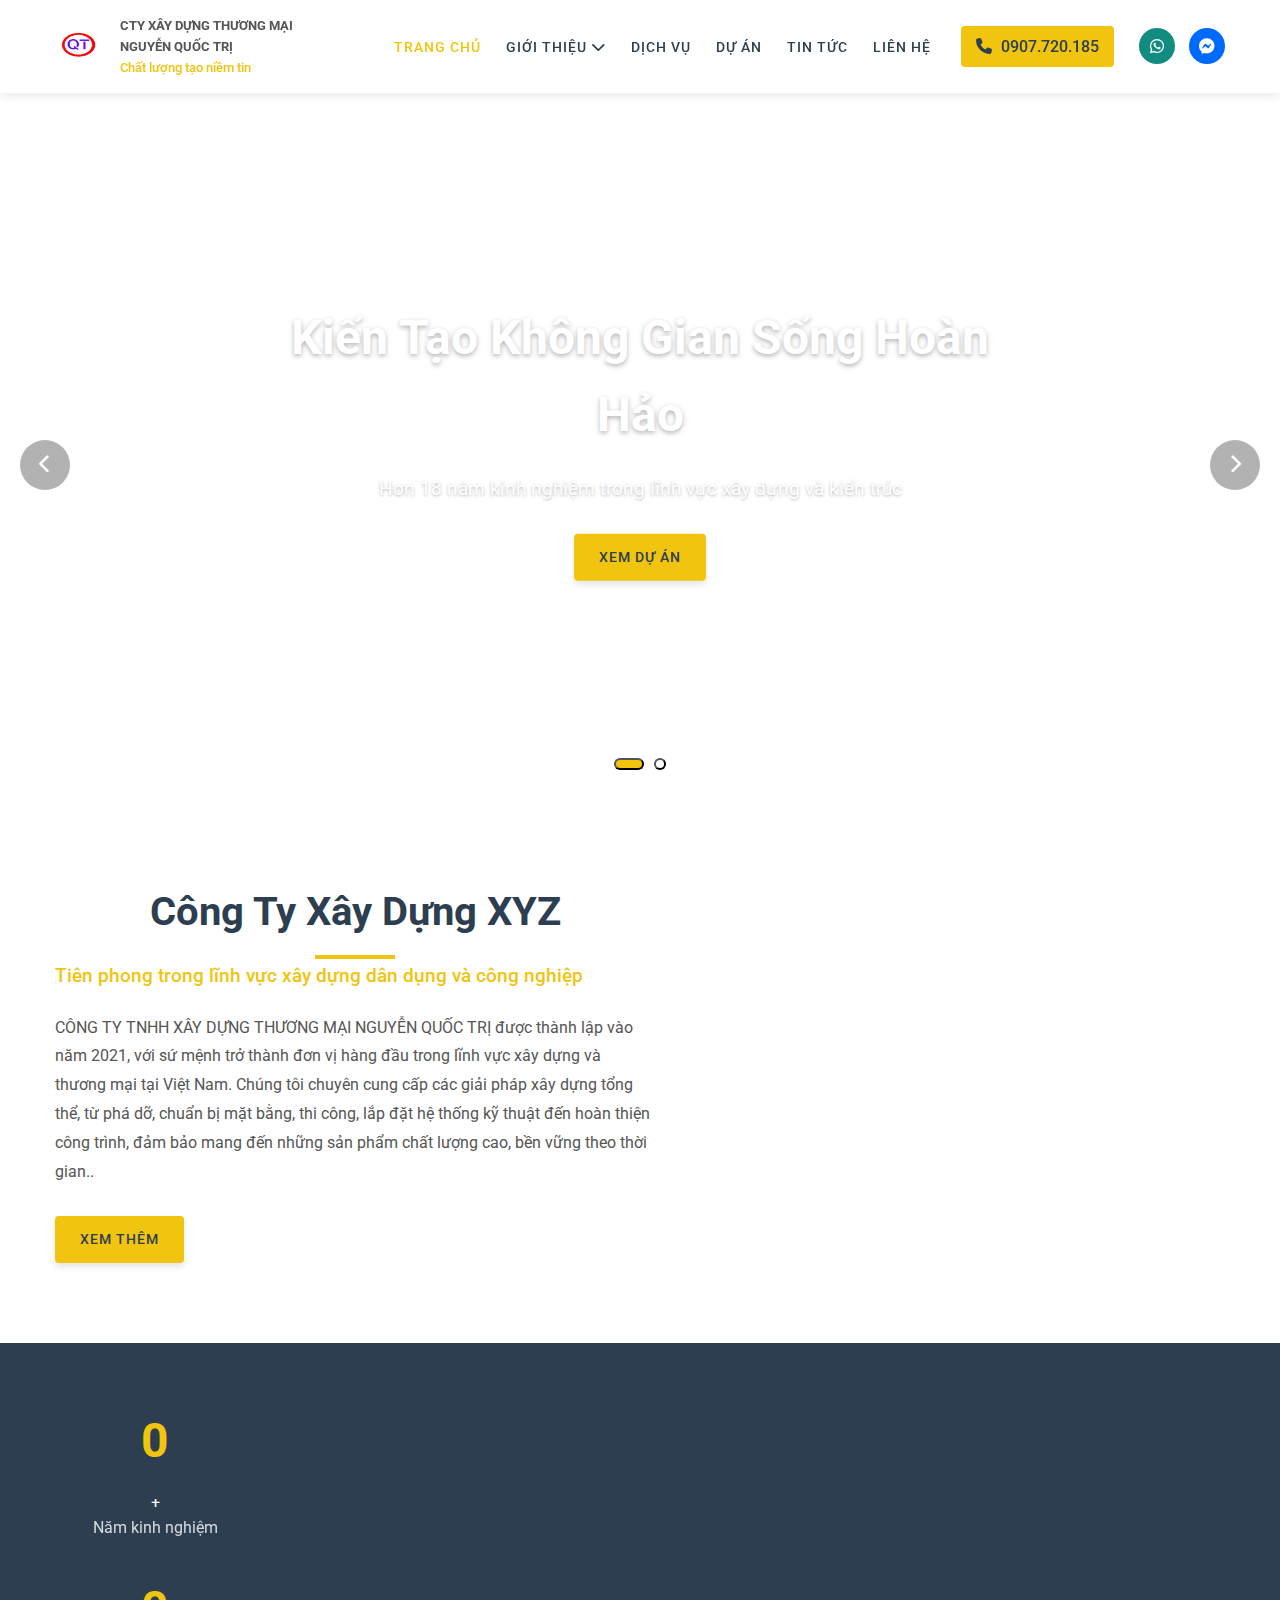
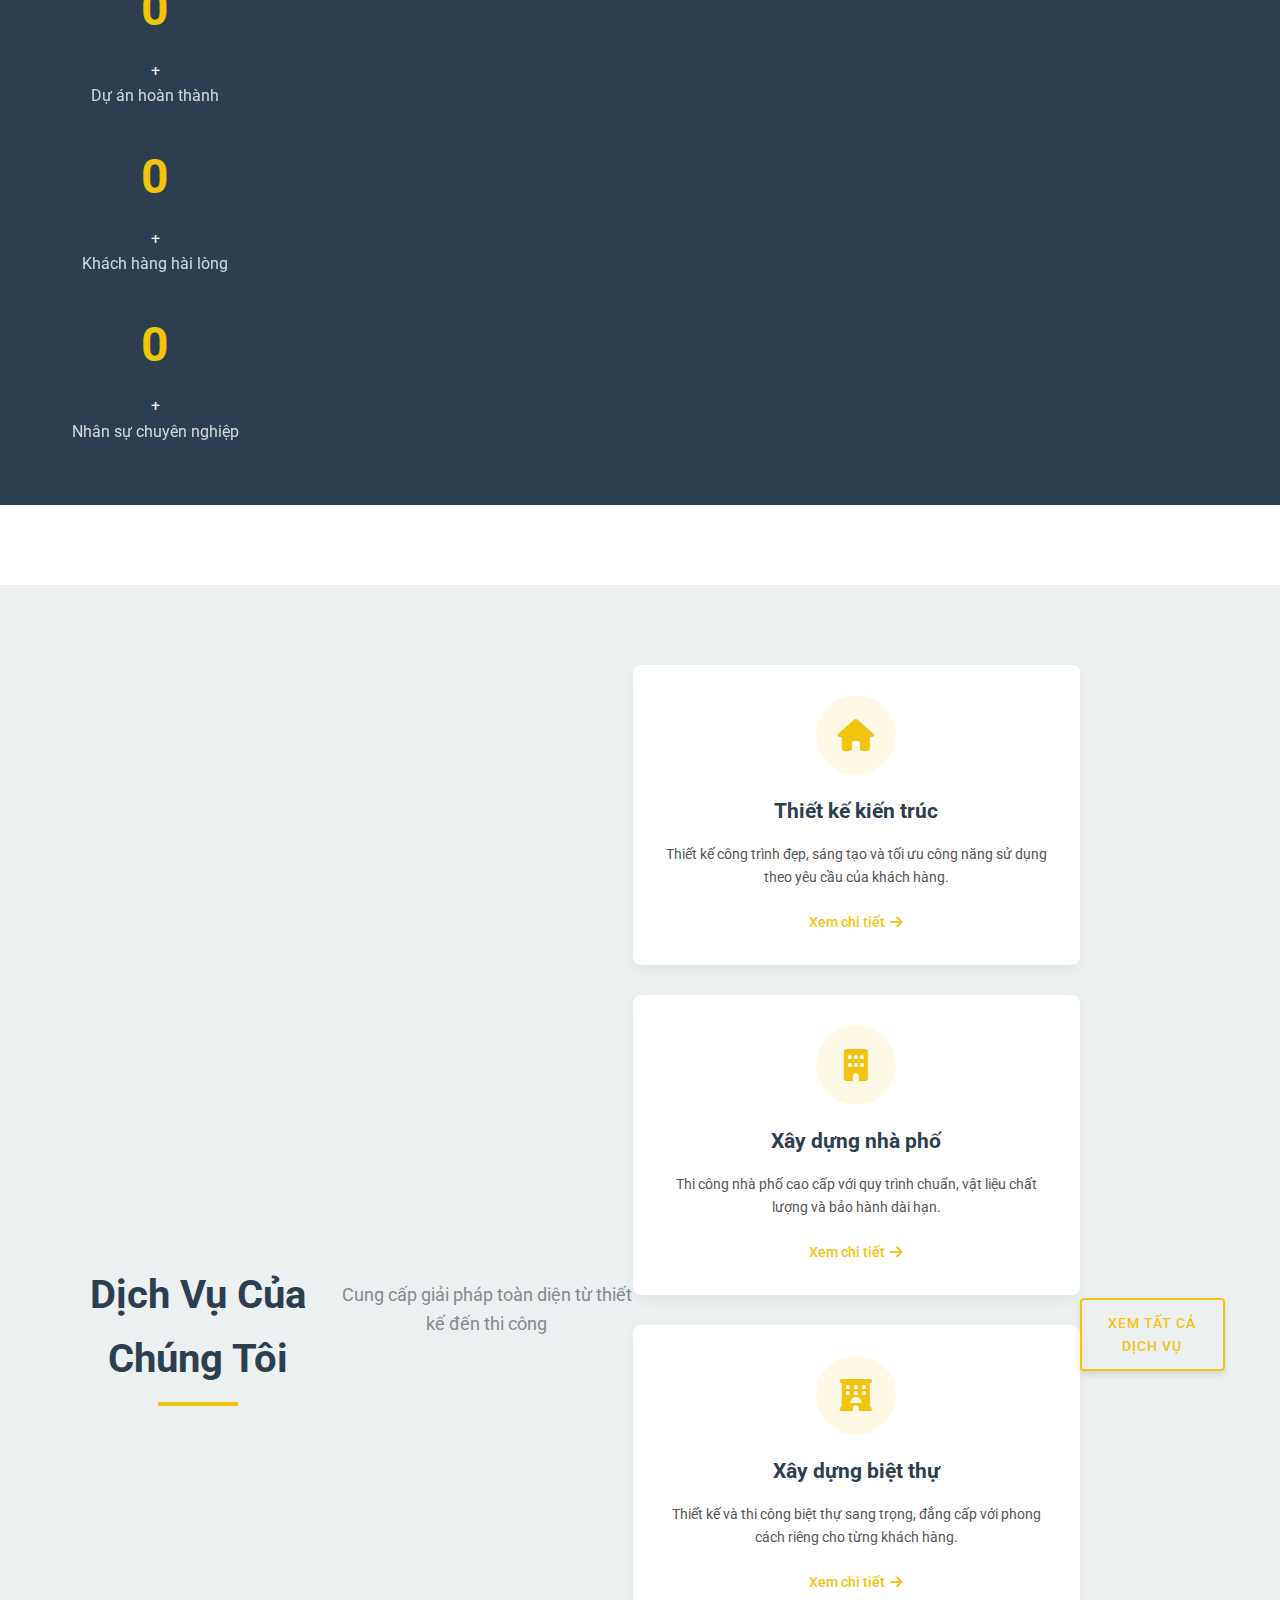
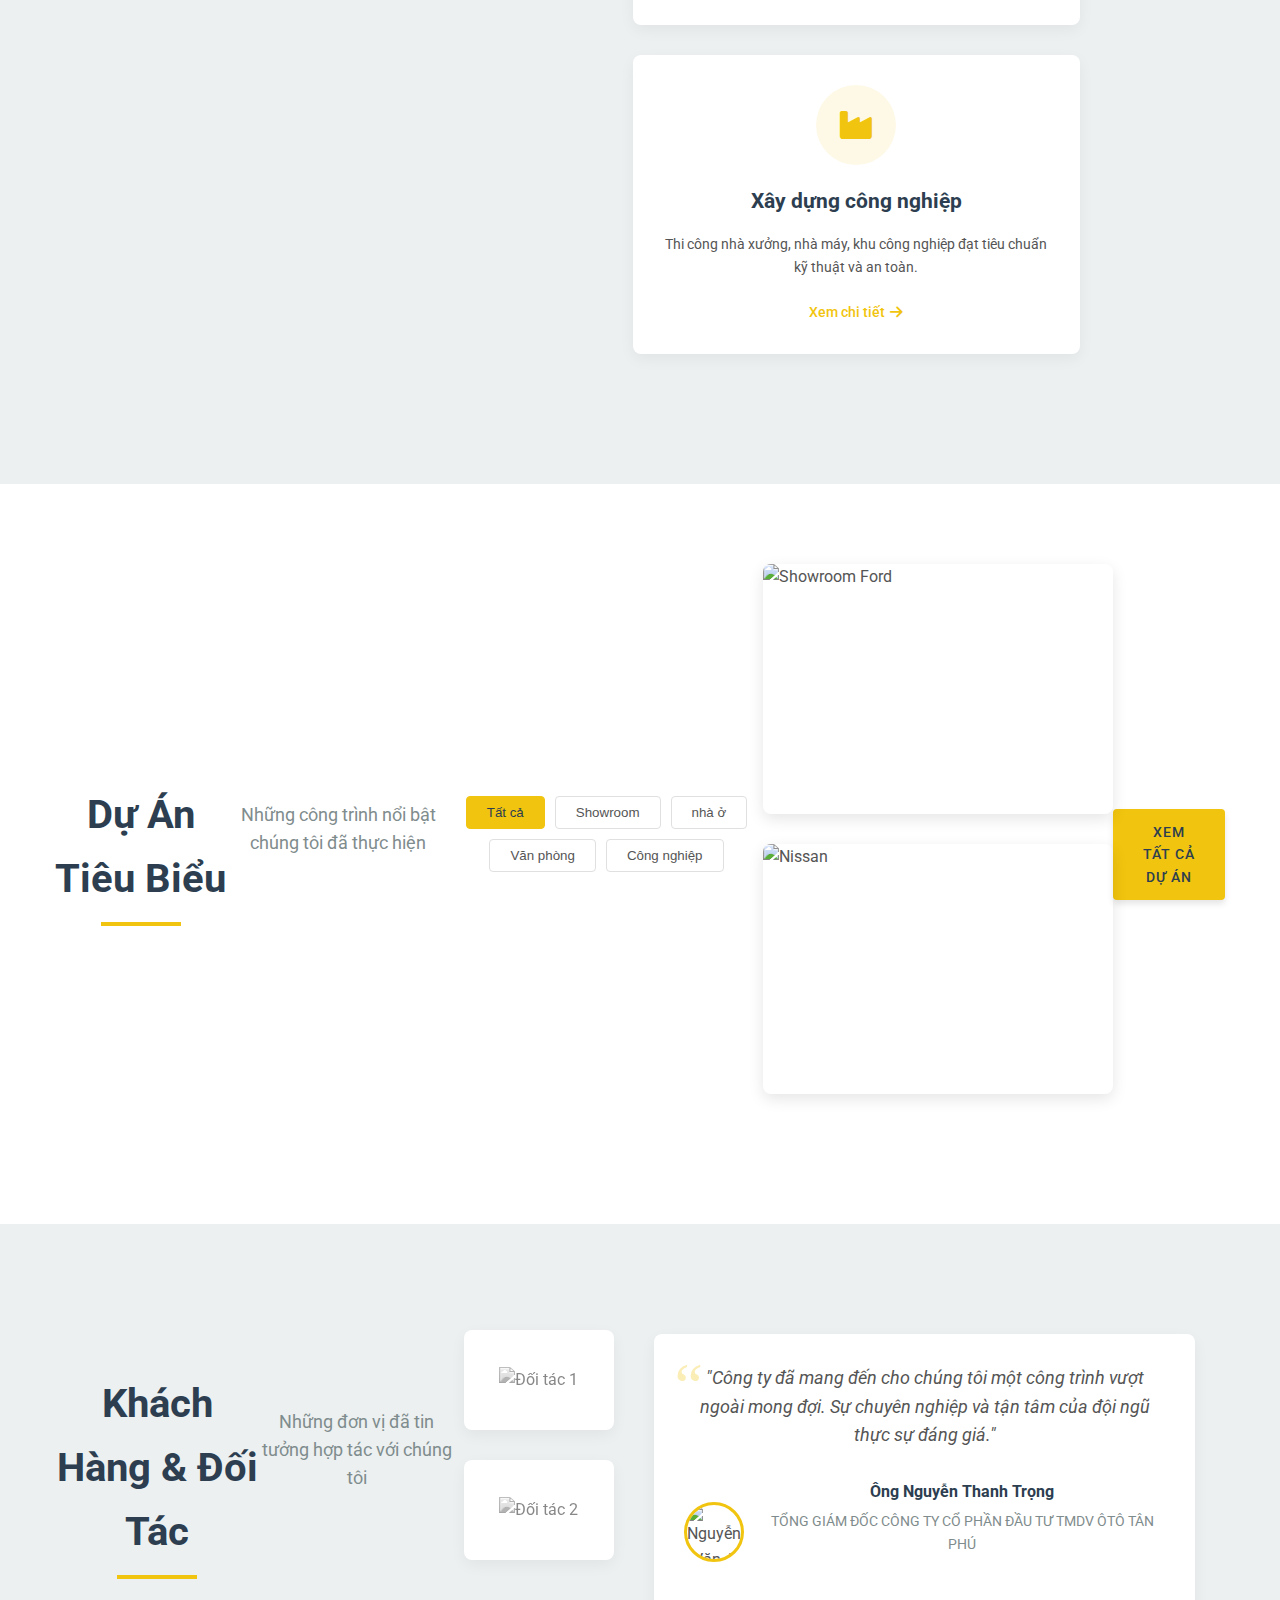
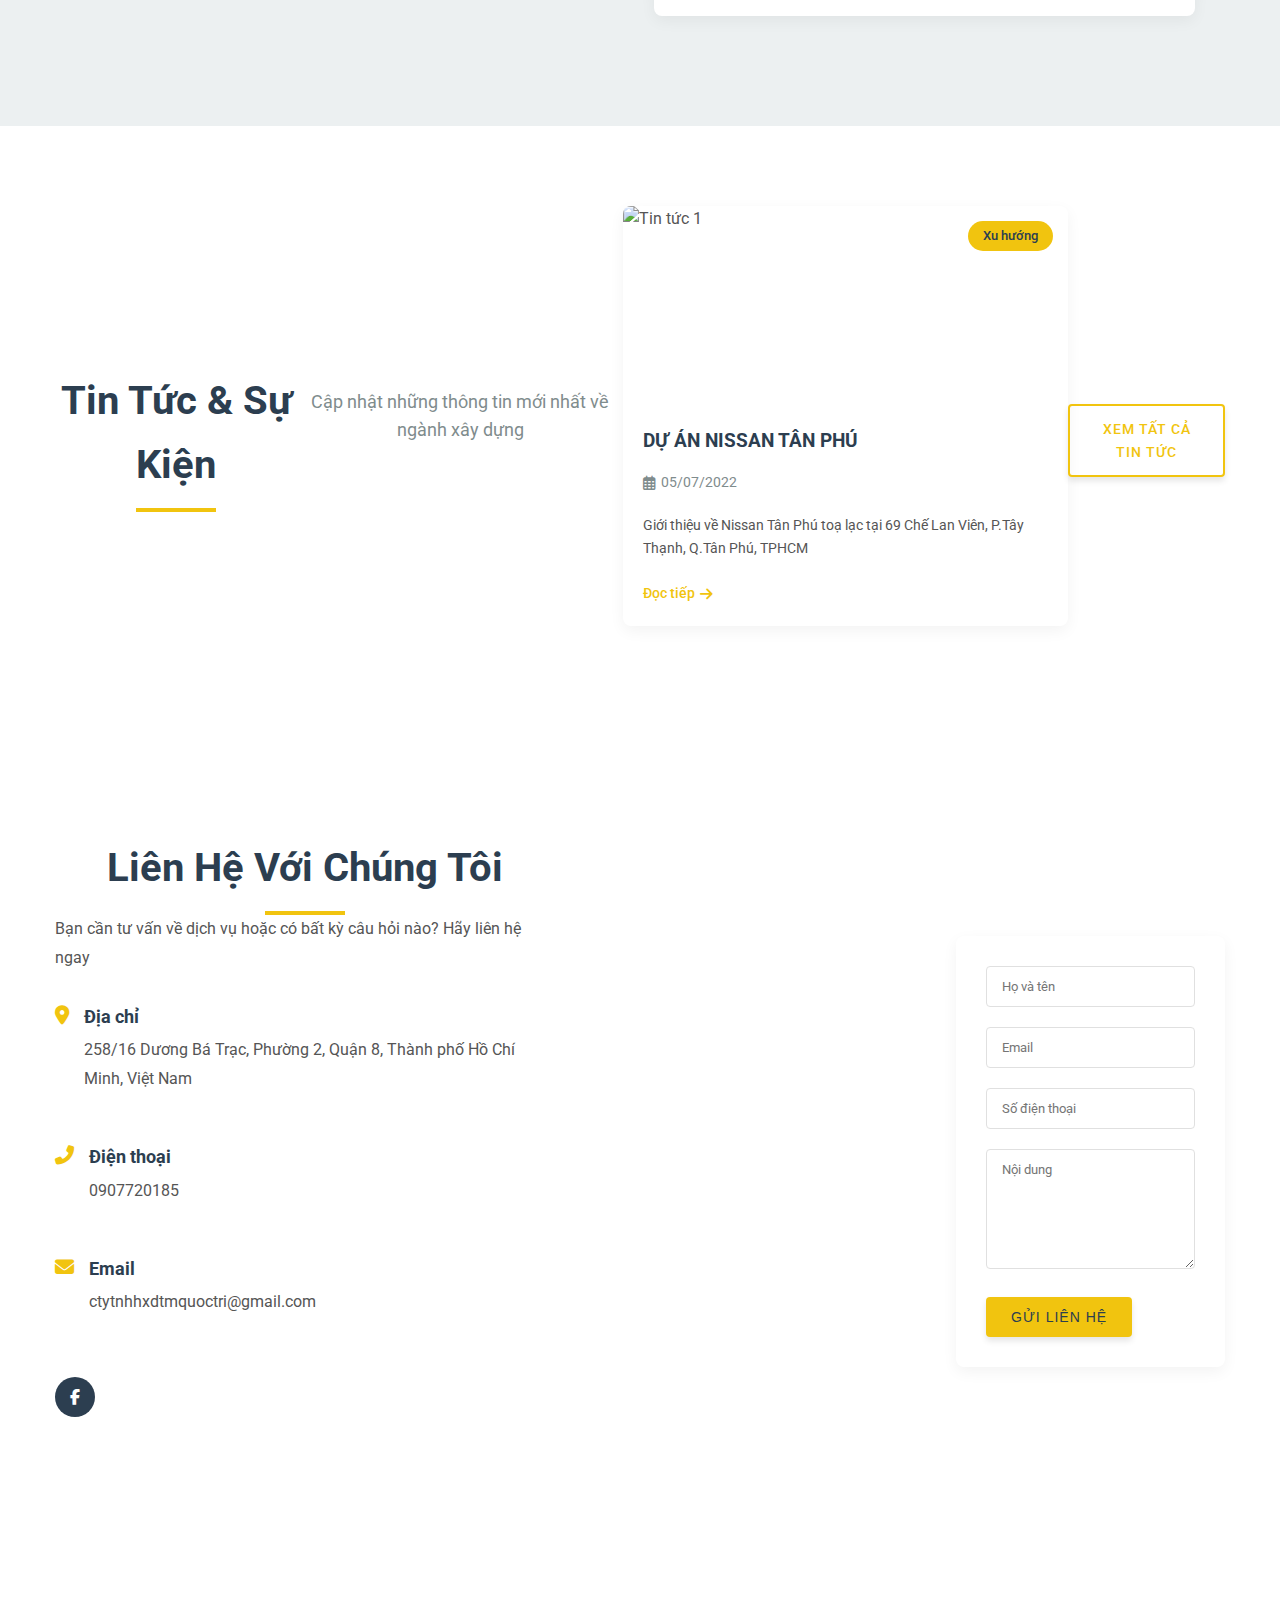
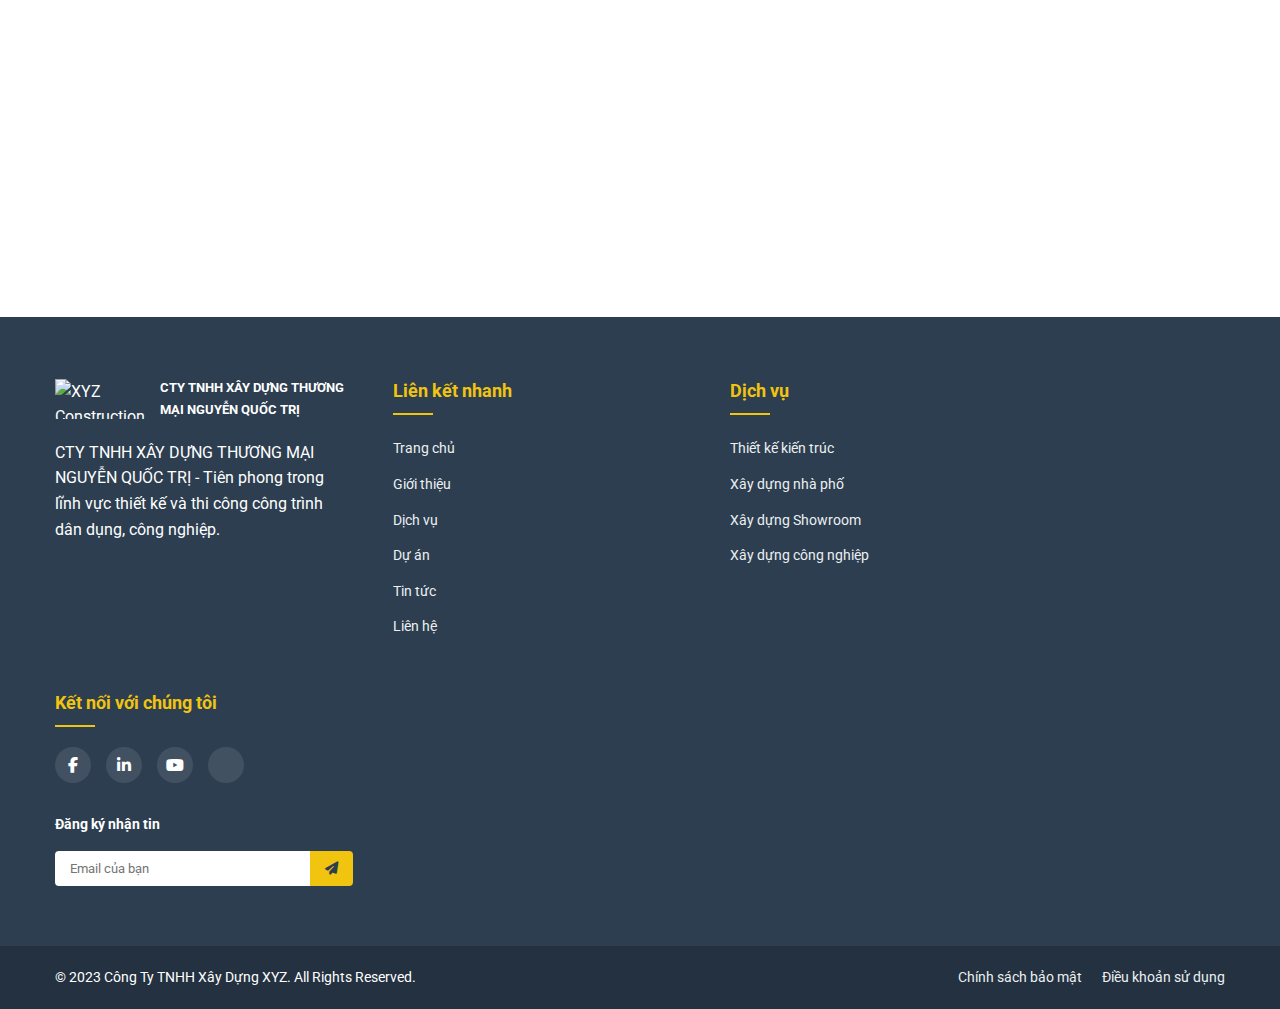
==== commit a0e4859e: "Update index.html" ====
--- a/index.html
+++ b/index.html
@@ -4,9 +4,9 @@
     <meta charset="UTF-8">
     <meta name="viewport" content="width=device-width, initial-scale=1.0">
     <title> Xây dựng và Thương mại </title>
-    <link rel="icon" type="image/png" href="image/logocty.jpg"> <!-- Favicon PNG -->
-    <link rel="icon" type="image/x-icon" href="image/logocty.jpg"> <!-- Favicon ICO -->
-    <link rel="apple-touch-icon" sizes="180x180" href="image/logocty.jpg"> <!-- iOS -->
+  <link rel="icon" type="public/image/png" href="public/image/logocty.jpg"> <!-- Favicon PNG -->
+    <link rel="icon" type="image/x-icon" href="public/image/logocty.jpg"> <!-- Favicon ICO -->
+    <link rel="apple-touch-icon" sizes="180x180" href="public/image/logocty.jpg"> <!-- iOS -->
     <link rel="stylesheet" href="public/css/style.css">
     <link rel="stylesheet" href="https://cdnjs.cloudflare.com/ajax/libs/font-awesome/6.4.0/css/all.min.css">
     <link href="https://fonts.googleapis.com/css2?family=Roboto:wght@300;400;500;700&display=swap" rel="stylesheet">
@@ -18,7 +18,7 @@
         <div class="top-bar">
             <div class="container">
                 <div class="logo">
-                    <img src="image/logocty.jpg" >
+                    <img src="public/image/logocty.jpg" >
                     <div class="logo-text">
                         <h5> CTY XÂY DỰNG THƯƠNG MẠI </h5>
                             <h5> NGUYỄN QUỐC TRỊ</h5>
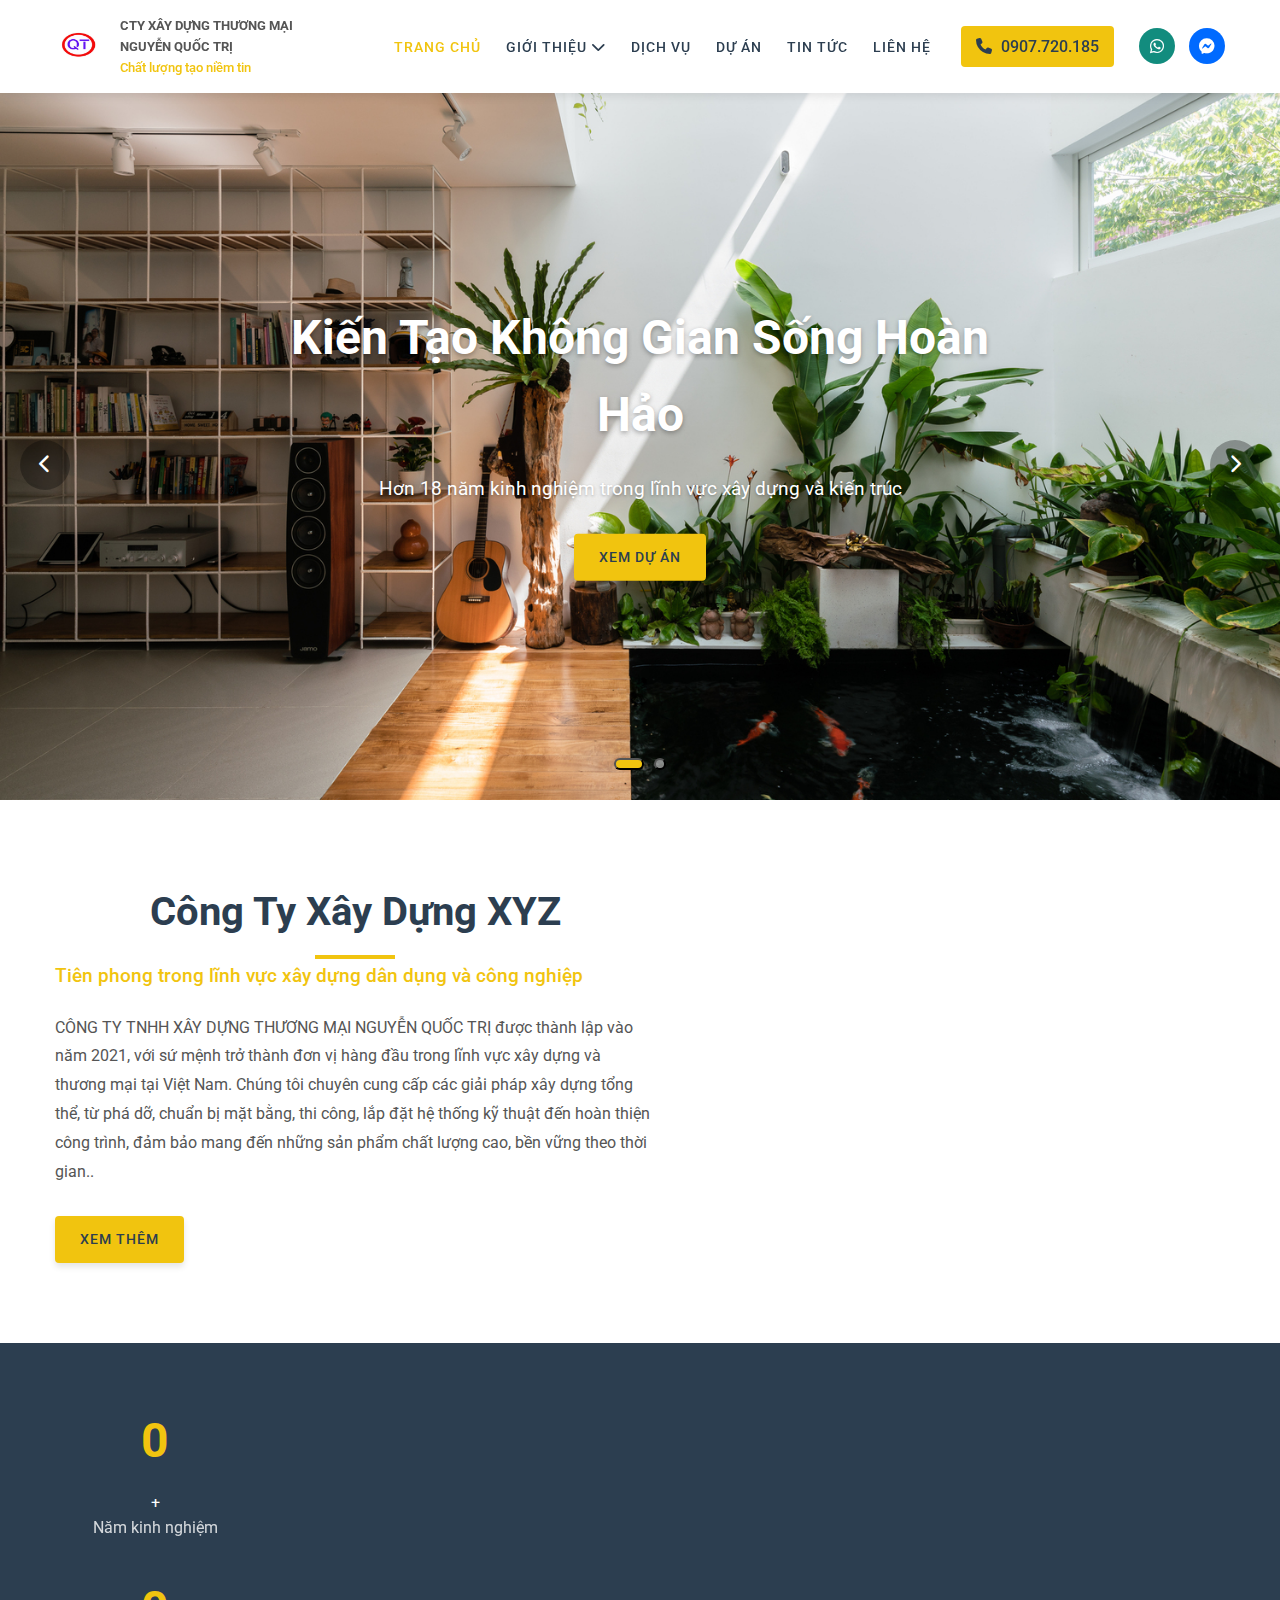
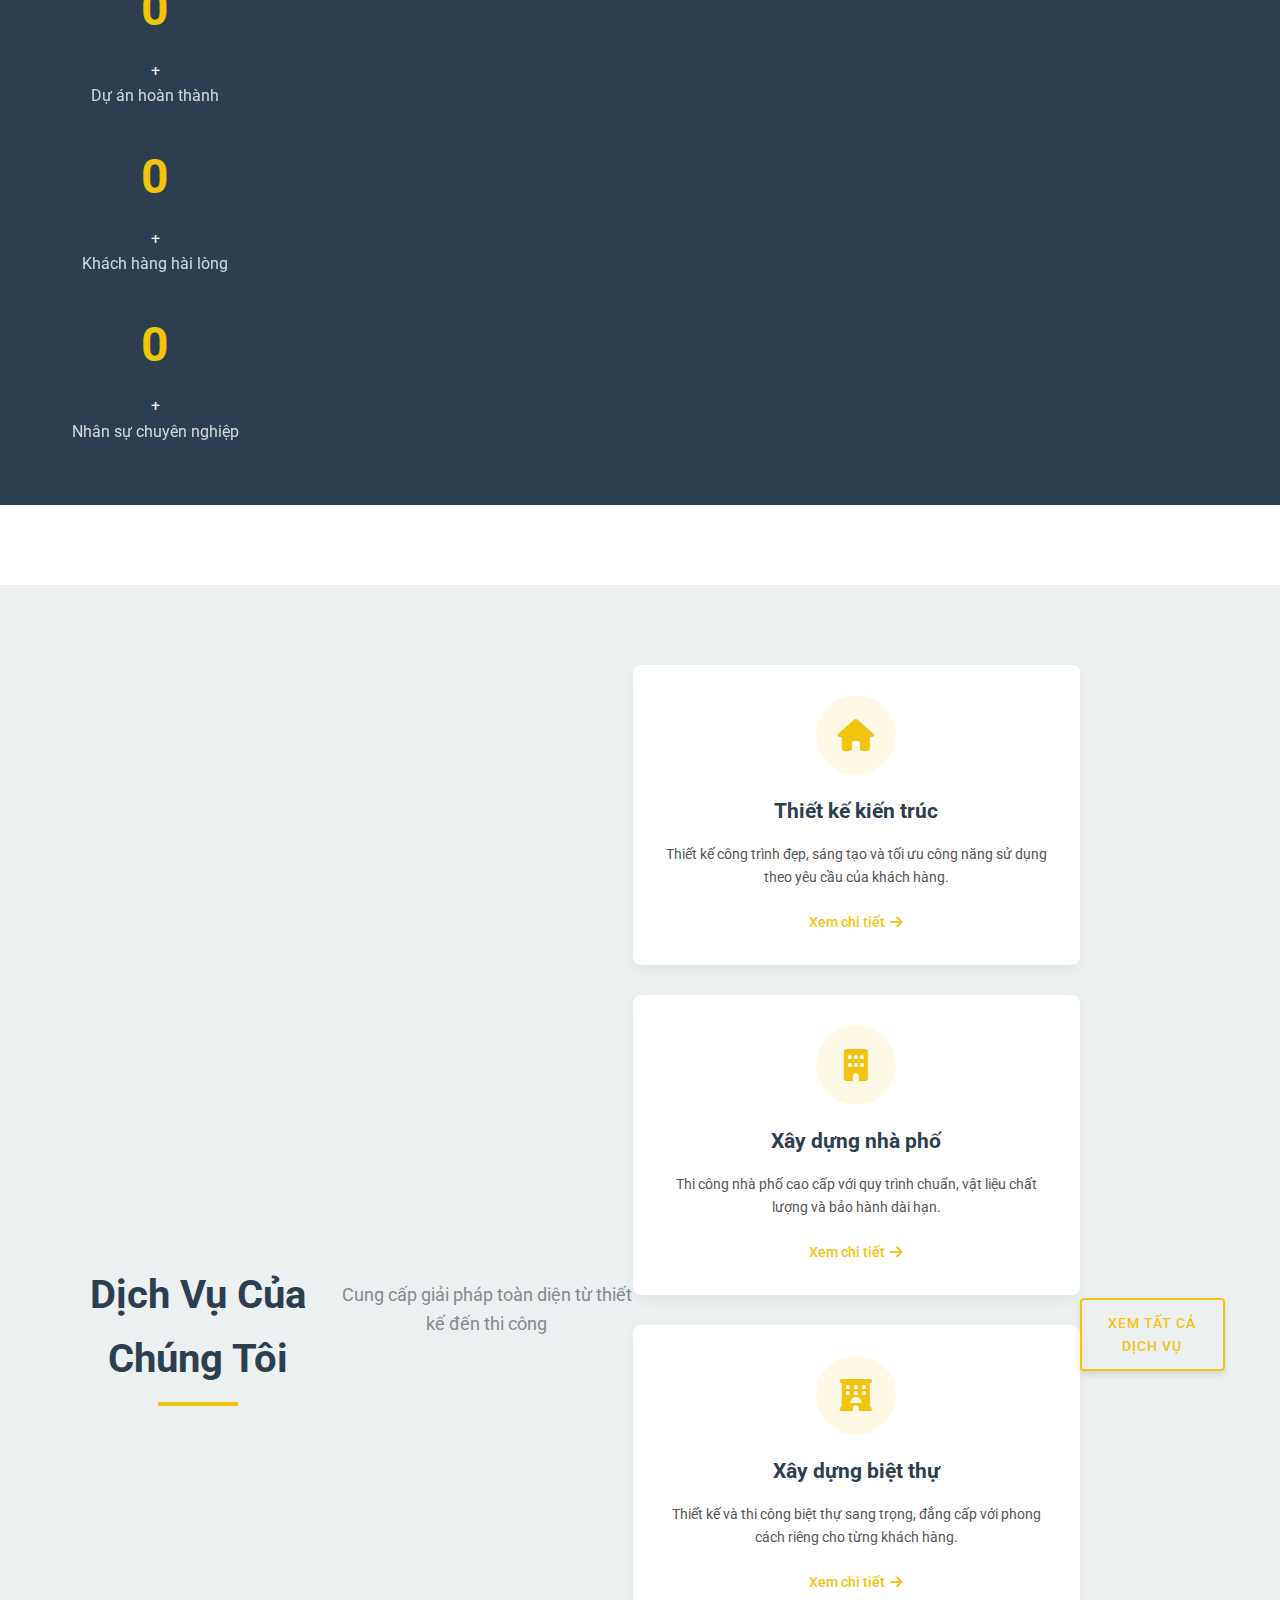
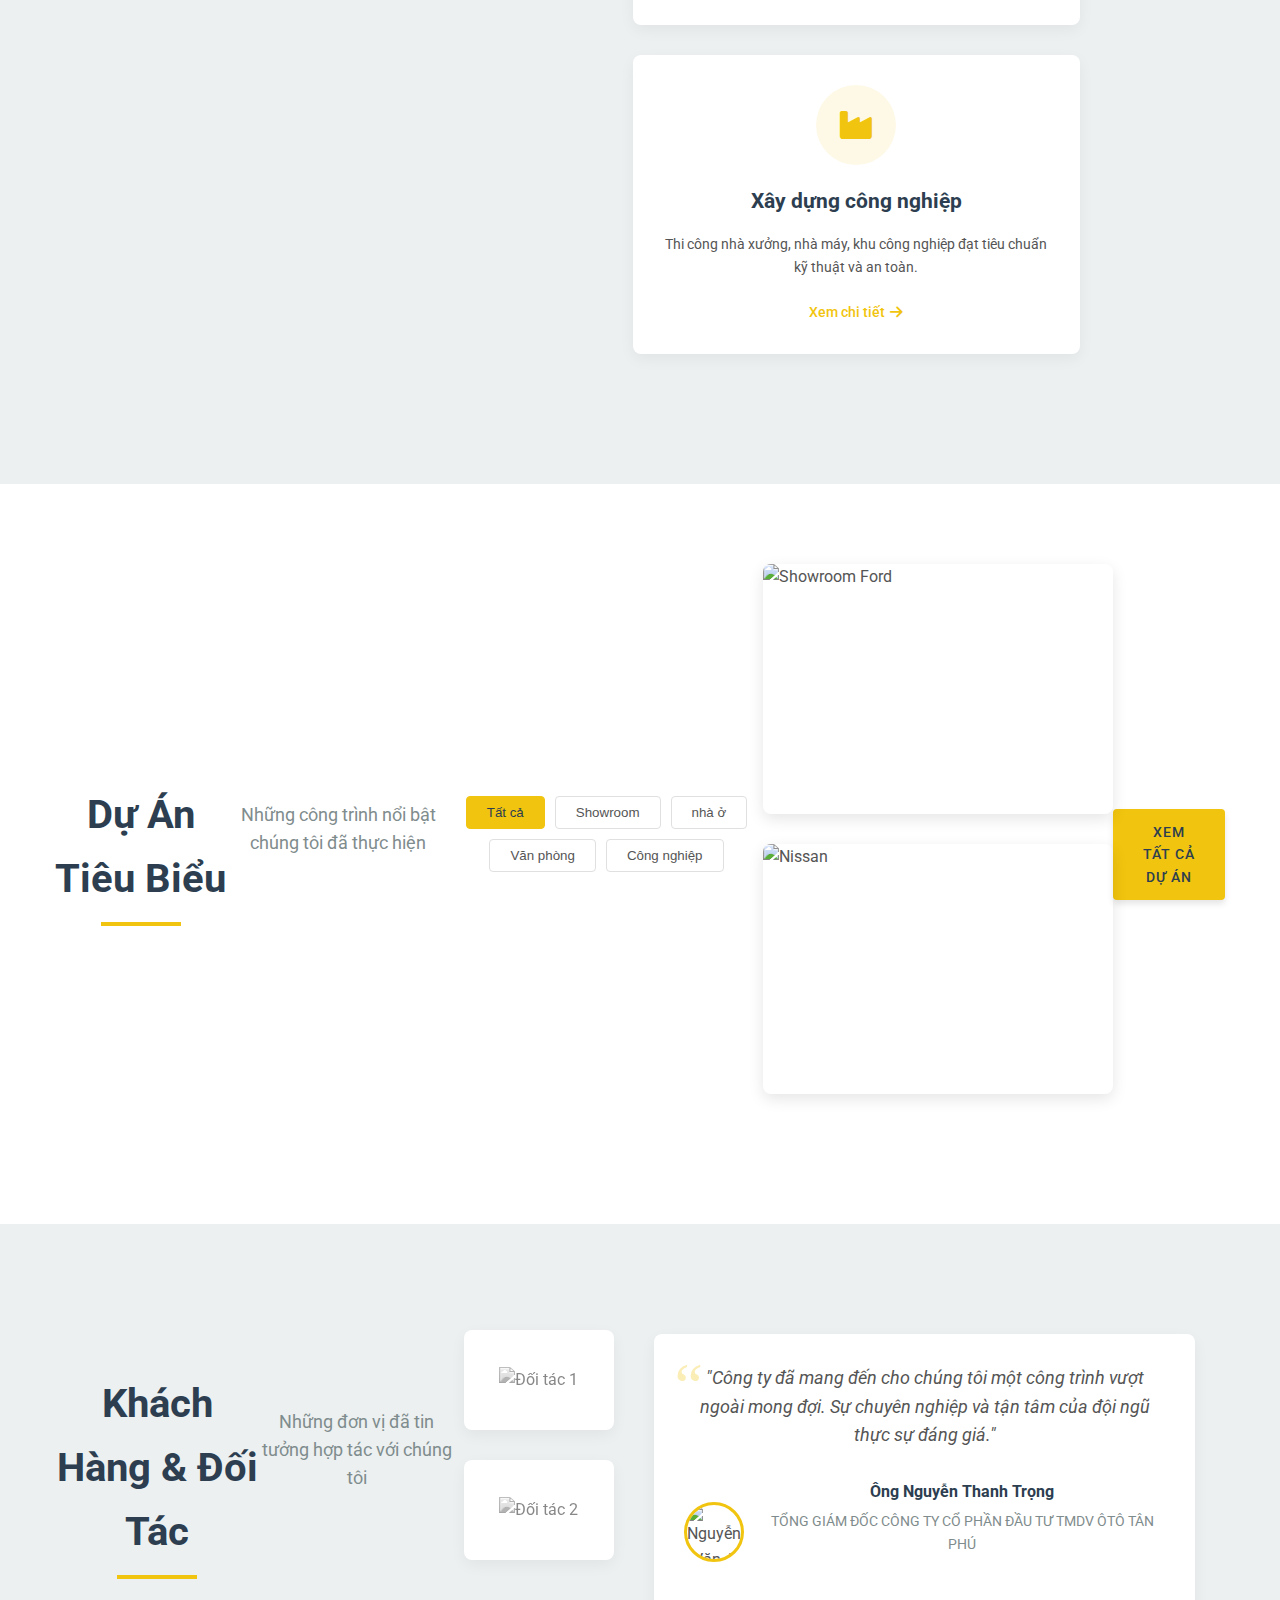
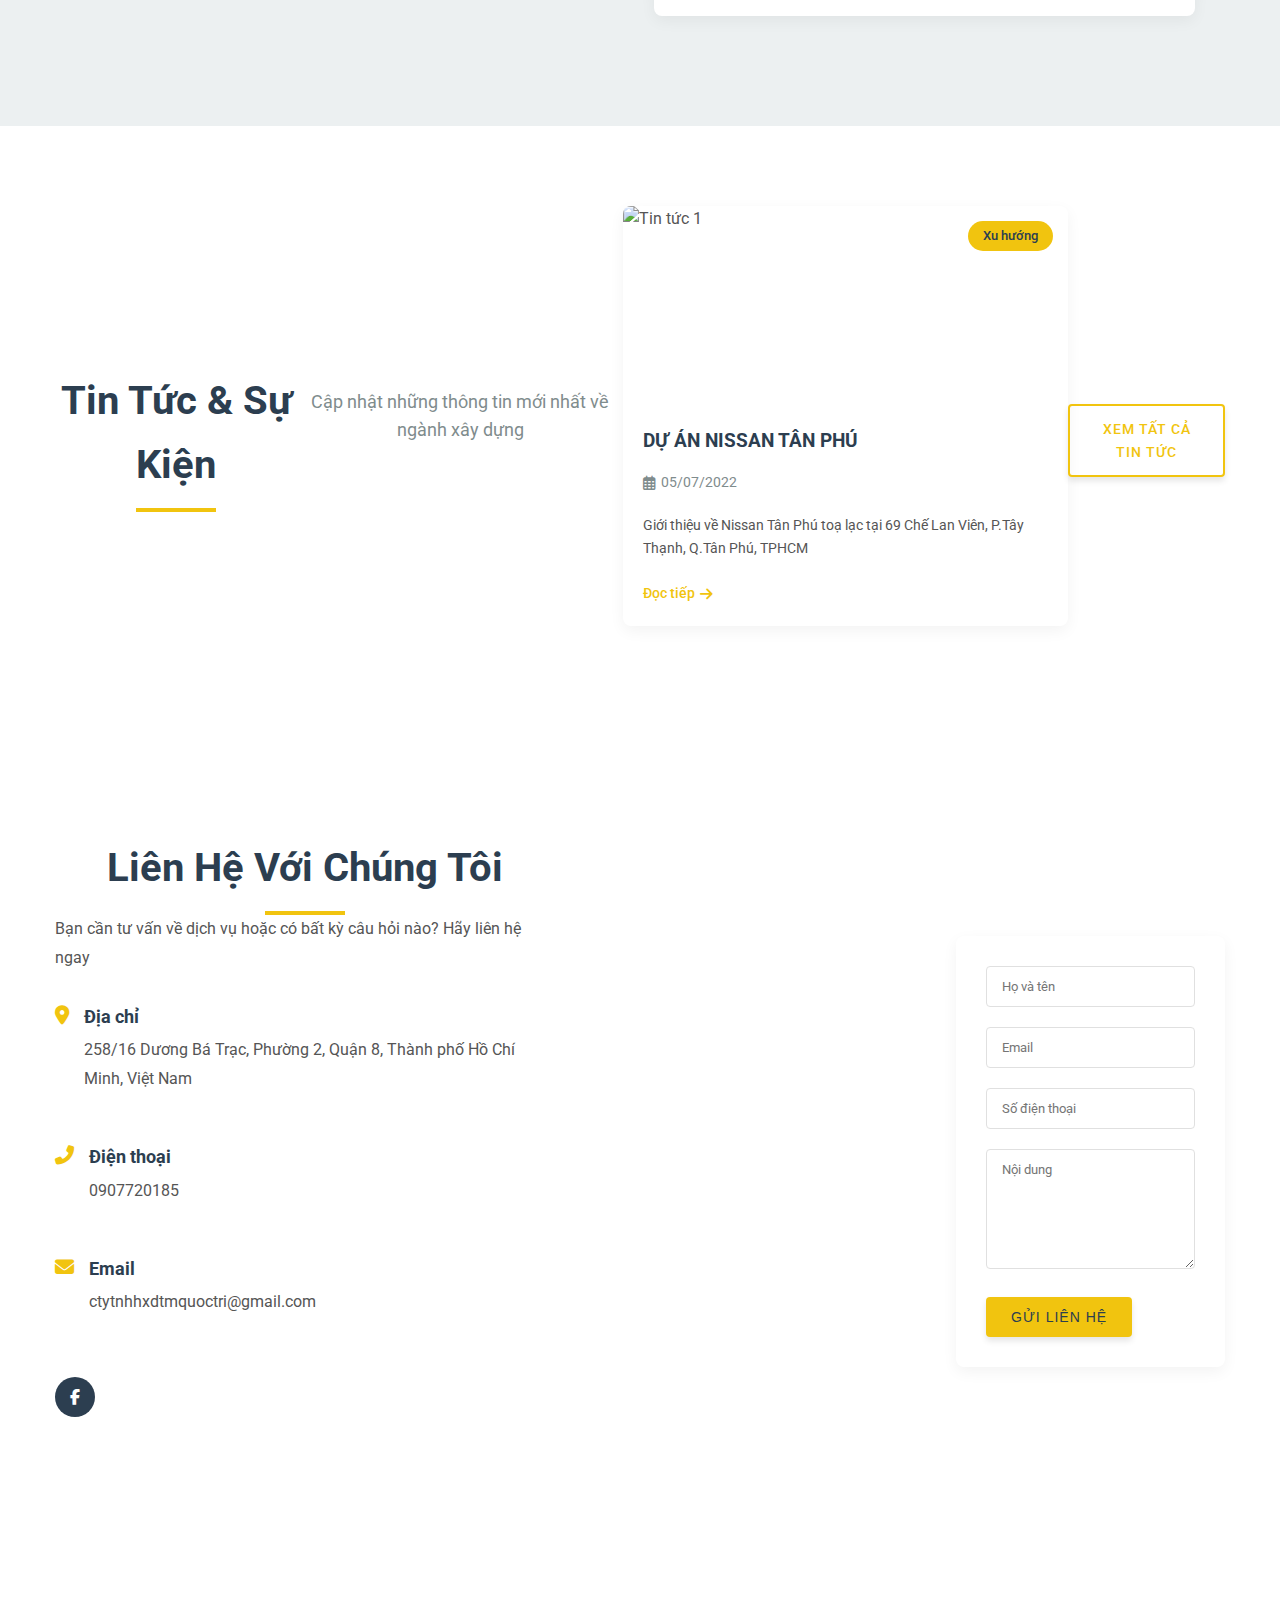
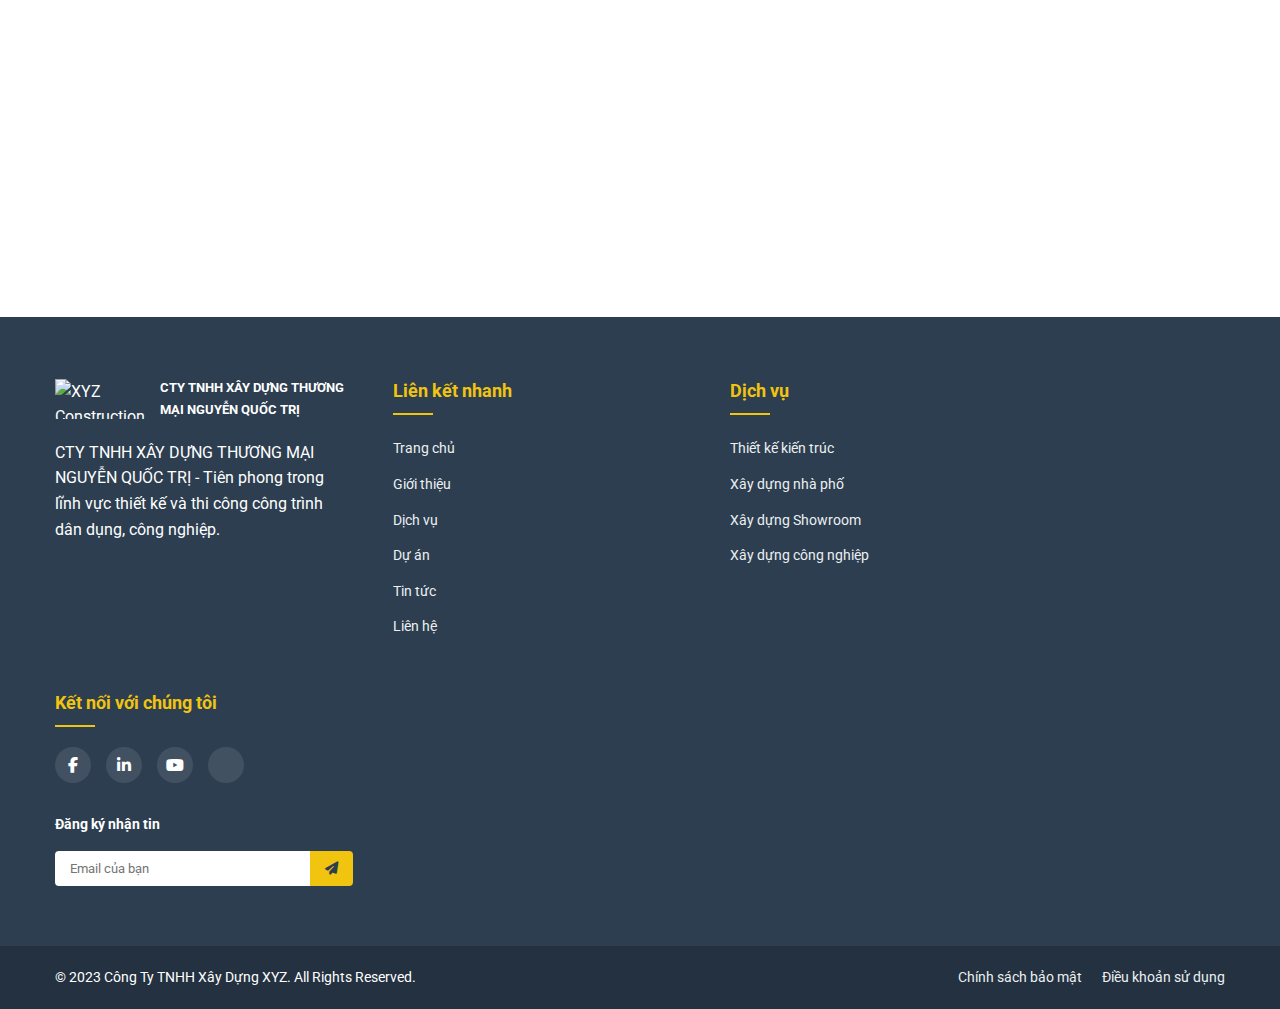
==== commit 364fb252: "Update index.html" ====
--- a/index.html
+++ b/index.html
@@ -4,7 +4,7 @@
     <meta charset="UTF-8">
     <meta name="viewport" content="width=device-width, initial-scale=1.0">
     <title> Xây dựng và Thương mại </title>
-  <link rel="icon" type="public/image/png" href="public/image/logocty.jpg"> <!-- Favicon PNG -->
+  <link rel="icon" type="image/png" href="public/image/logocty.jpg"> <!-- Favicon PNG -->
     <link rel="icon" type="image/x-icon" href="public/image/logocty.jpg"> <!-- Favicon ICO -->
     <link rel="apple-touch-icon" sizes="180x180" href="public/image/logocty.jpg"> <!-- iOS -->
     <link rel="stylesheet" href="public/css/style.css">
@@ -66,14 +66,14 @@
     <!-- Banner Slider -->
     <section class="hero-slider">
         <div class="slider-container">
-            <div class="slide active" style="background-image: url('image/KGS.jpg')">
+            <div class="slide active" style="background-image: url('public/image/KGS.jpg')">
                 <div class="slide-content">
                     <h2>Kiến Tạo Không Gian Sống Hoàn Hảo</h2>
                     <p>Hơn 18 năm kinh nghiệm trong lĩnh vực xây dựng và kiến trúc</p>
                     <a href="projects.html" class="btn">Xem dự án</a>
                 </div>
             </div>
-            <div class="slide" style="background-image: url('image/KGS2.jpg')">
+            <div class="slide" style="background-image: url('public/image/KGS2.jpg')">
                 <div class="slide-content">
                     <h2>Giải Pháp Xây Dựng Toàn Diện</h2>
                     <p>Từ thiết kế đến thi công hoàn thiện</p>
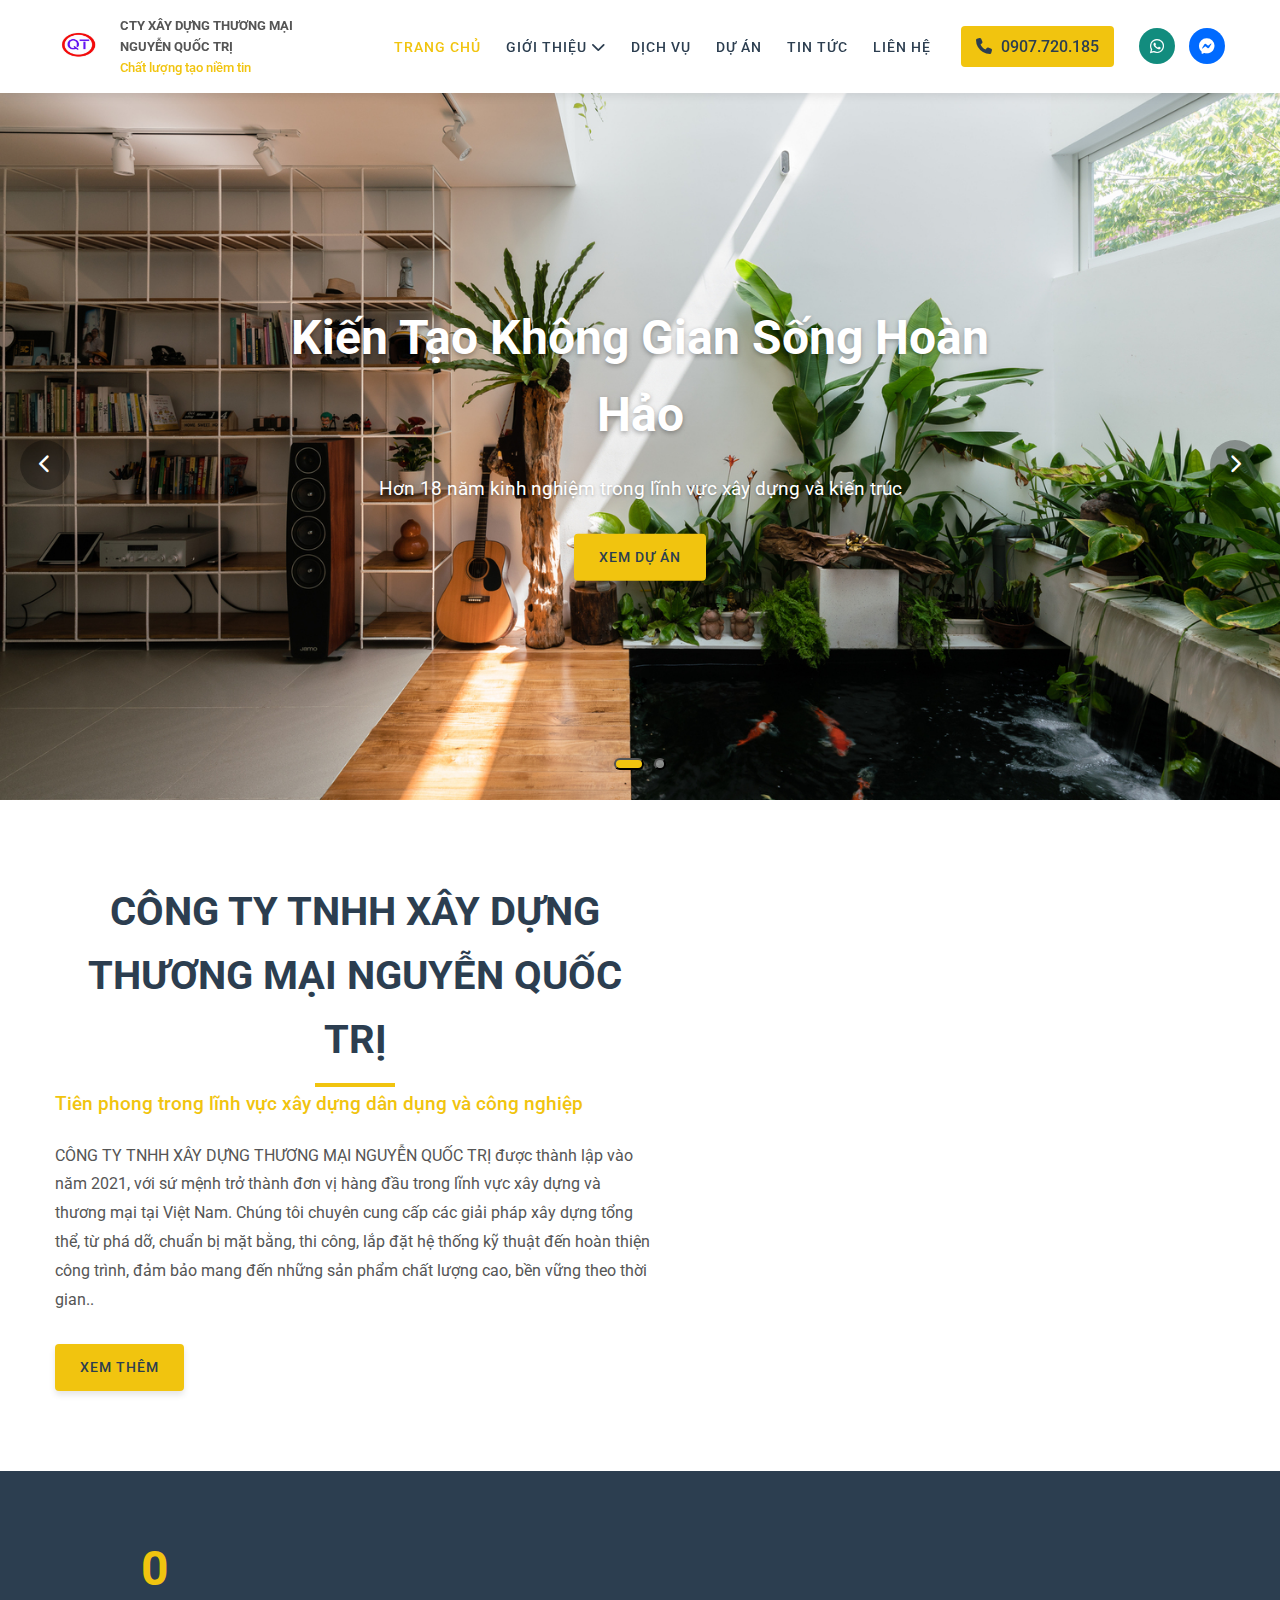
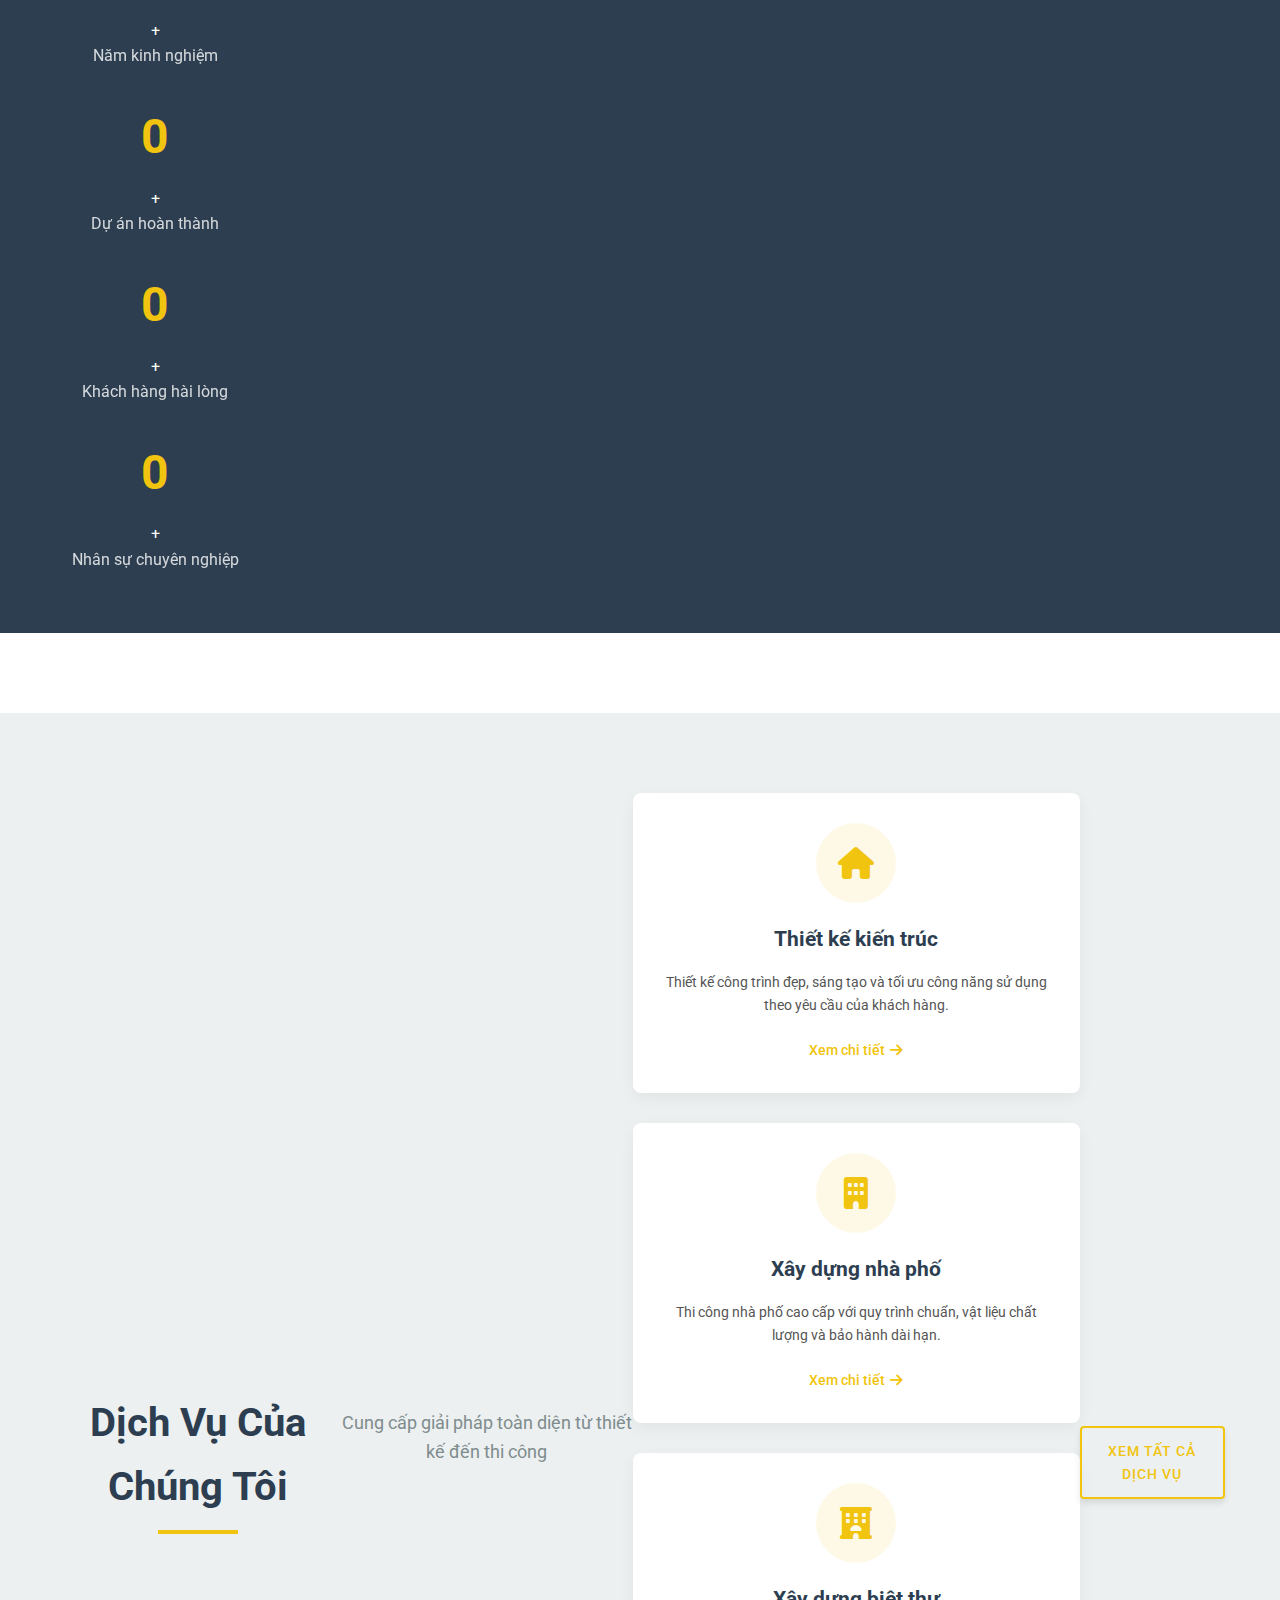
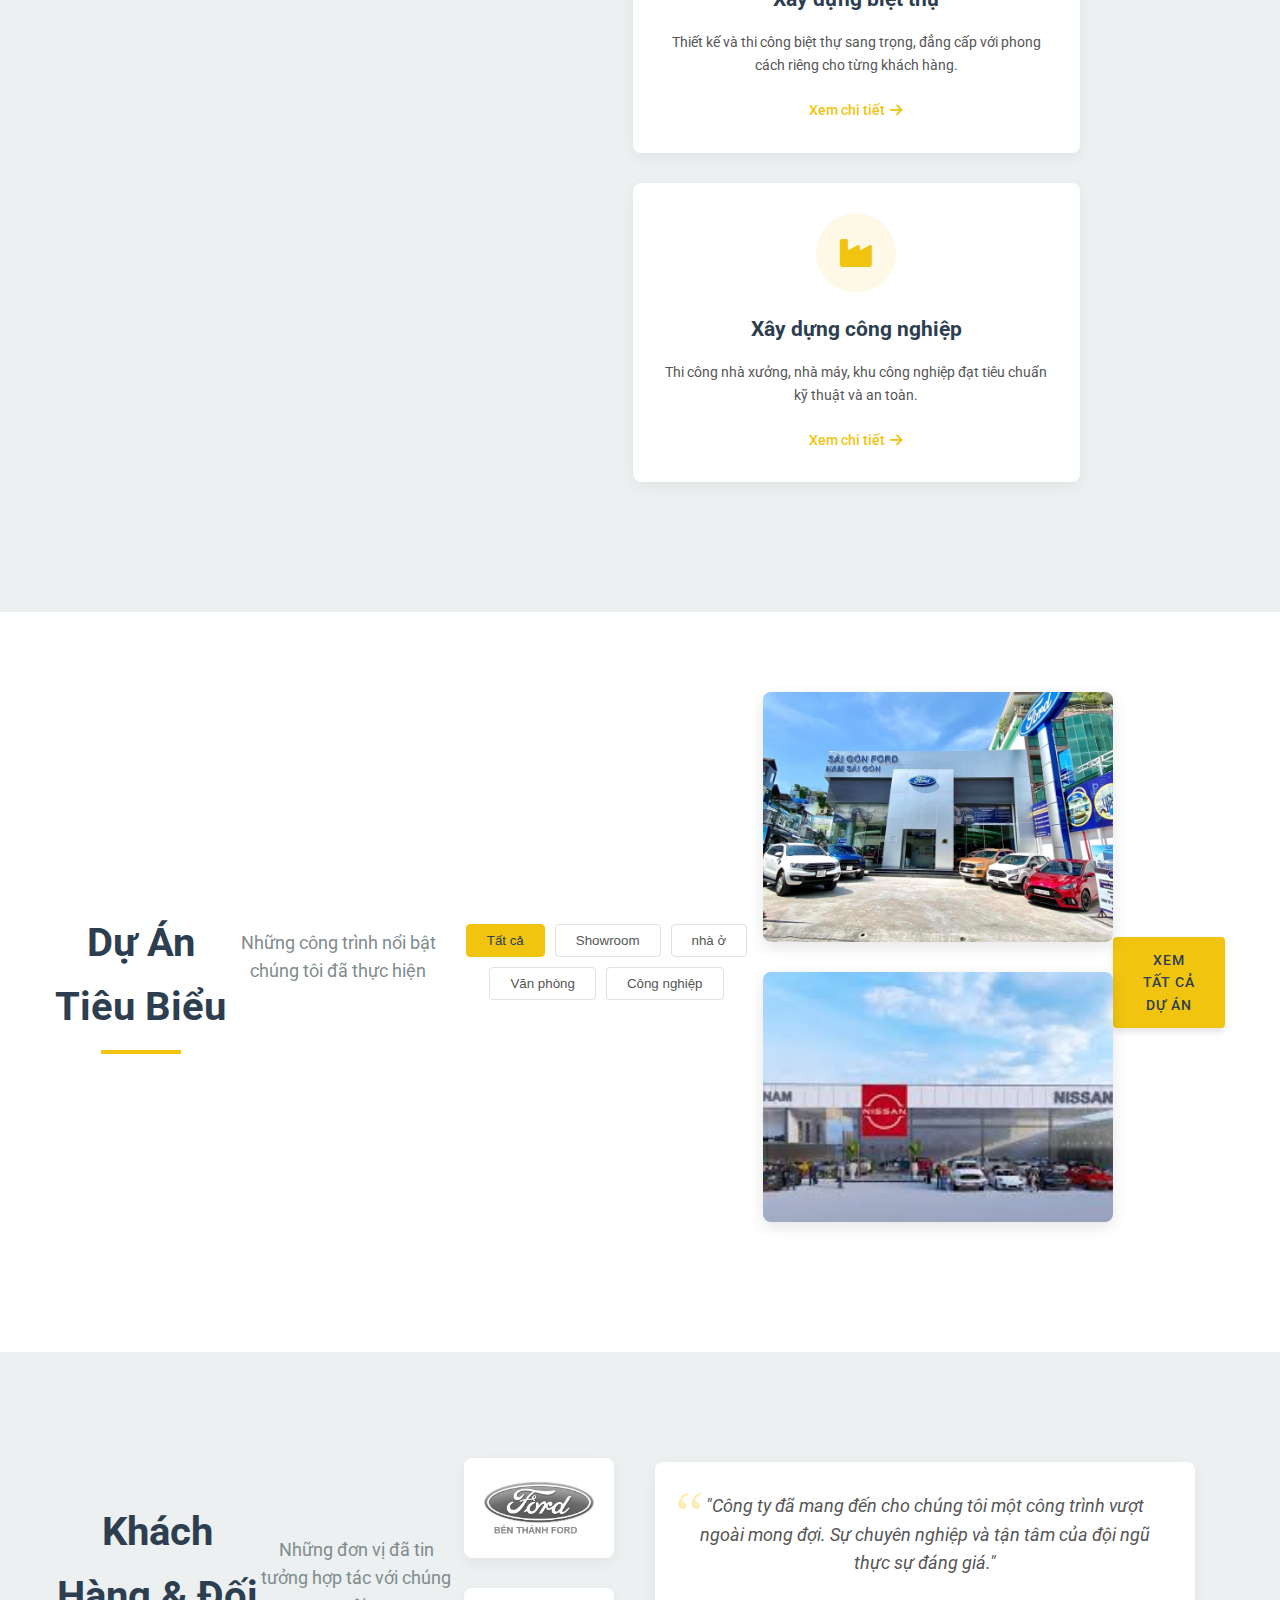
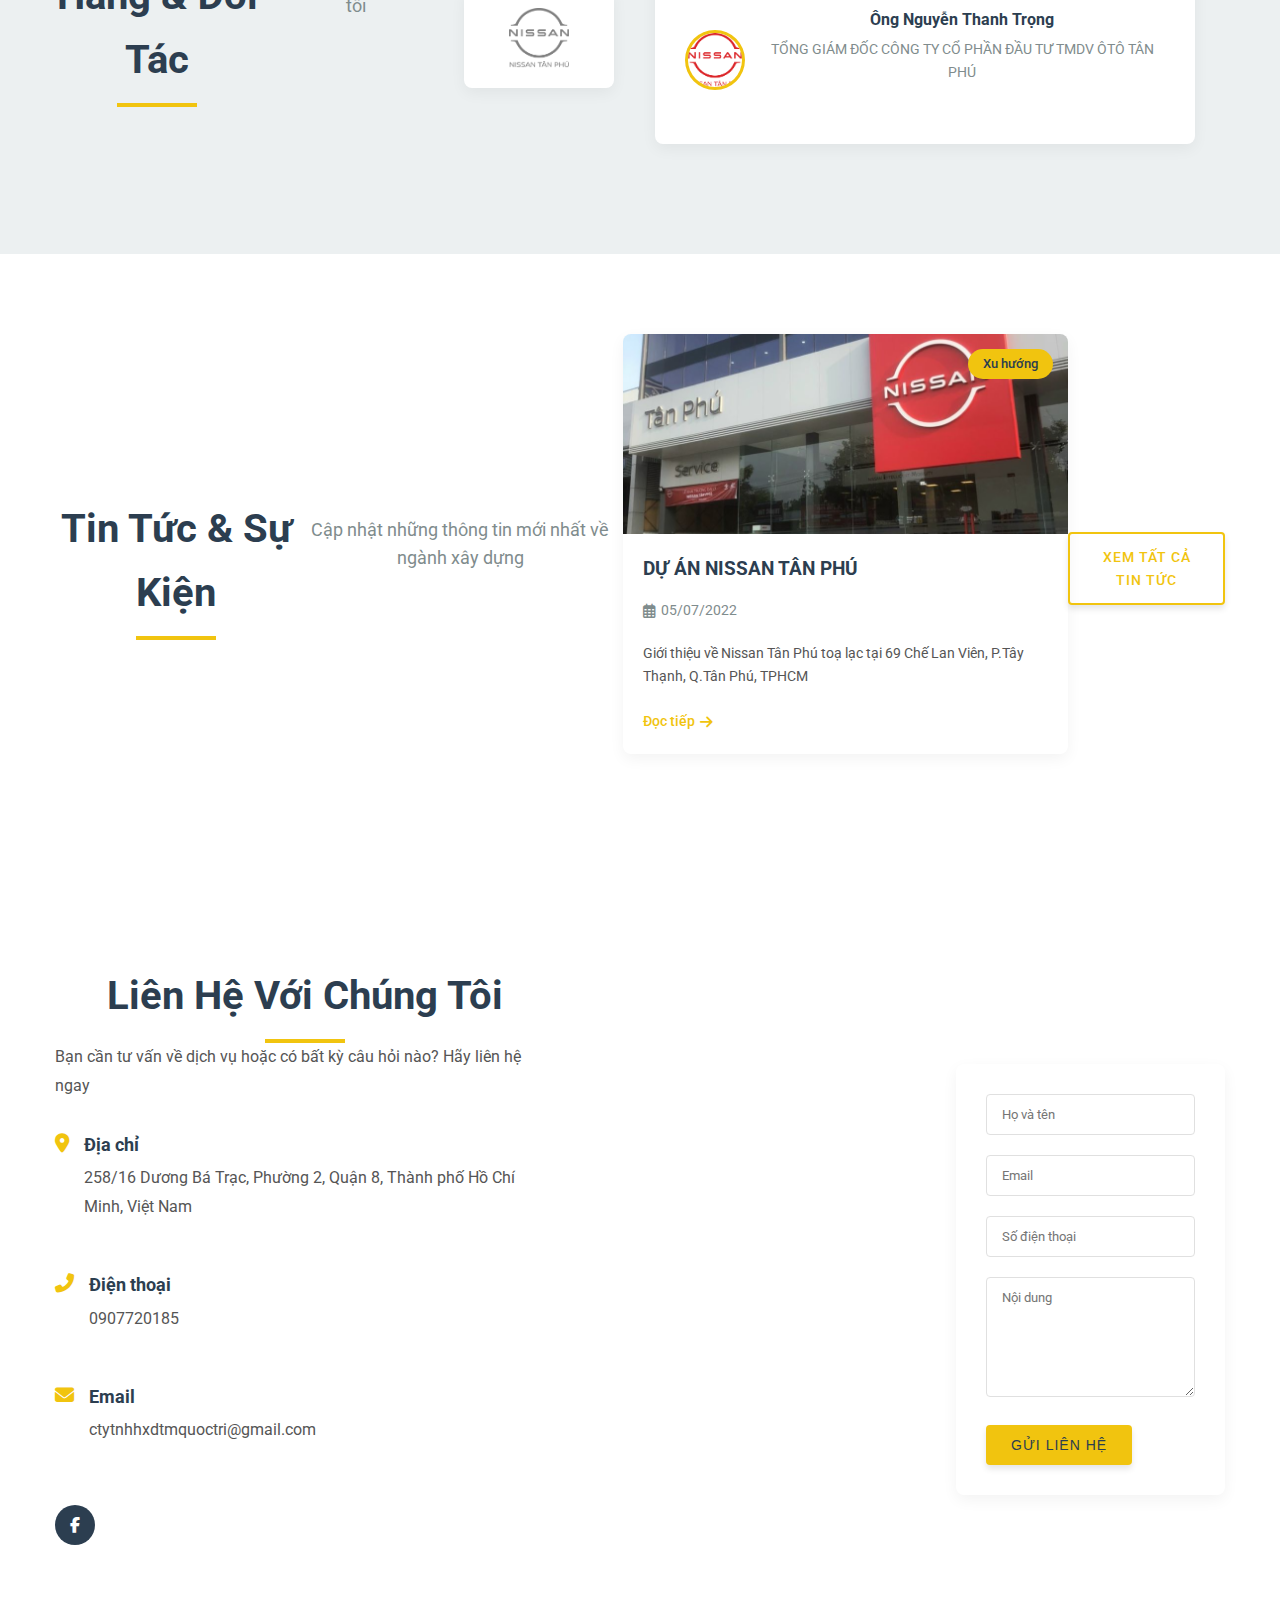
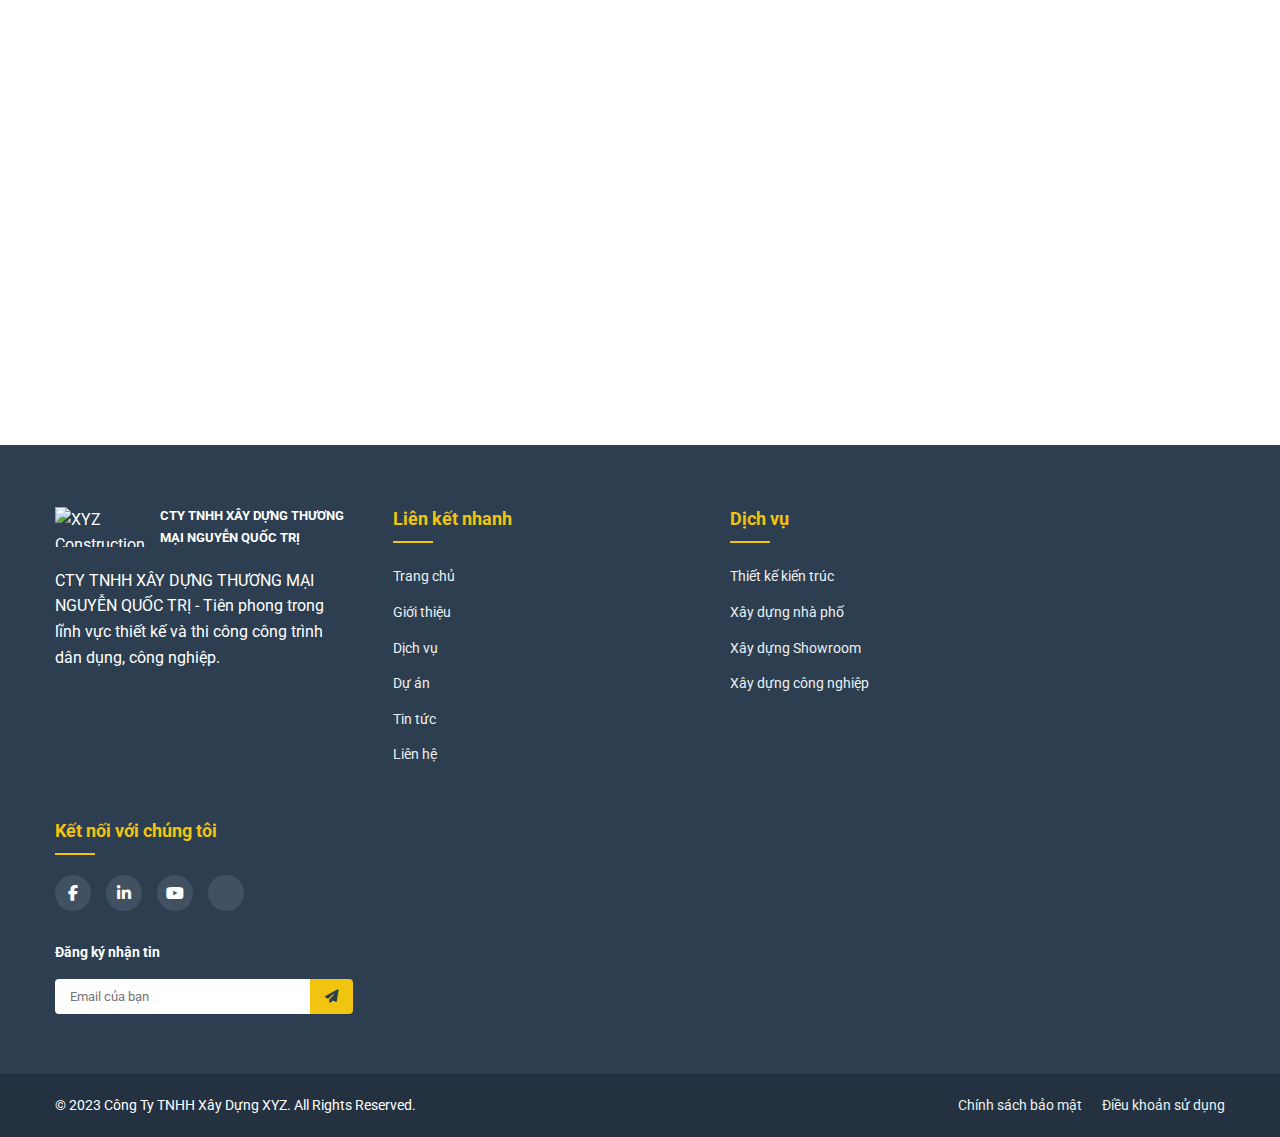
==== commit 47df61ff: "Update index.html" ====
--- a/index.html
+++ b/index.html
@@ -92,7 +92,7 @@
     <section class="company-intro">
         <div class="container">
             <div class="intro-content">
-                <h2 class="section-title">Công Ty Xây Dựng XYZ</h2>
+                <h2 class="section-title">CÔNG TY TNHH XÂY DỰNG THƯƠNG MẠI NGUYỄN QUỐC TRỊ </h2>
                 <p class="highlight">Tiên phong trong lĩnh vực xây dựng dân dụng và công nghiệp</p>
                 <p>CÔNG TY TNHH XÂY DỰNG THƯƠNG MẠI NGUYỄN QUỐC TRỊ được thành lập vào năm 2021, với sứ mệnh trở thành đơn vị hàng đầu trong lĩnh vực xây dựng và thương mại tại Việt Nam. Chúng tôi chuyên cung cấp các giải pháp xây dựng tổng thể, từ phá dỡ, chuẩn bị mặt bằng, thi công, lắp đặt hệ thống kỹ thuật đến hoàn thiện công trình, đảm bảo mang đến những sản phẩm chất lượng cao, bền vững theo thời gian..</p>
                 <a href="about.html" class="btn">Xem thêm</a>
@@ -191,7 +191,7 @@
             
             <div class="projects-grid">
                 <div class="project-item" data-category="Showroom">
-                    <img src="image/FordQ8.jpg" alt="Showroom Ford">
+                    <img src="public/image/FordQ8.jpg" alt="Showroom Ford">
                     <div class="project-overlay">
                         <h3>Showroom Ford</h3>
                         <p>Quận 8, TP.HCM</p>
@@ -200,7 +200,7 @@
                 </div>
                 
                 <div class="project-item" data-category="Showroom">
-                    <img src="image/Nissan.jpg" alt="Nissan">
+                    <img src="public/image/Nissan.jpg" alt="Nissan">
                     <div class="project-overlay">
                         <h3>Showroom Nissan</h3>
                         <p>Quận Tân Phú, TP.HCM</p>
@@ -225,10 +225,10 @@
             
             <div class="clients-slider">
                 <div class="client-logo">
-                    <img src="image/fordlogo.png" alt="Đối tác 1">
+                    <img src="public/image/fordlogo.png" alt="Đối tác 1">
                 </div>
                 <div class="client-logo">
-                    <img src="image/Nissan tan phu.png" alt="Đối tác 2">
+                    <img src="public/image/Nissan tan phu.png" alt="Đối tác 2">
                 </div>
                 <!-- Thêm logo đối tác -->
             </div>
@@ -238,7 +238,7 @@
                     <div class="testimonial-content">
                         <p>"Công ty đã mang đến cho chúng tôi một công trình vượt ngoài mong đợi. Sự chuyên nghiệp và tận tâm của đội ngũ thực sự đáng giá."</p>
                         <div class="client-info">
-                            <img src="image/Nissan tan phu.png" alt="Nguyễn Văn A">
+                            <img src="public/image/Nissan tan phu.png" alt="Nguyễn Văn A">
                             <div>
                                 <h4> Ông Nguyễn Thanh Trọng</h4>
                                 <p>TỔNG GIÁM ĐỐC CÔNG TY CỔ PHẦN ĐẦU TƯ TMDV ÔTÔ TÂN PHÚ </p>
@@ -260,7 +260,7 @@
             <div class="news-grid">
                 <div class="news-card">
                     <div class="news-image">
-                        <img src="image/duannissan.jpg" alt="Tin tức 1">
+                        <img src="public/image/duannissan.jpg" alt="Tin tức 1">
                         <span class="news-category">Xu hướng</span>
                     </div>
                     <div class="news-content">
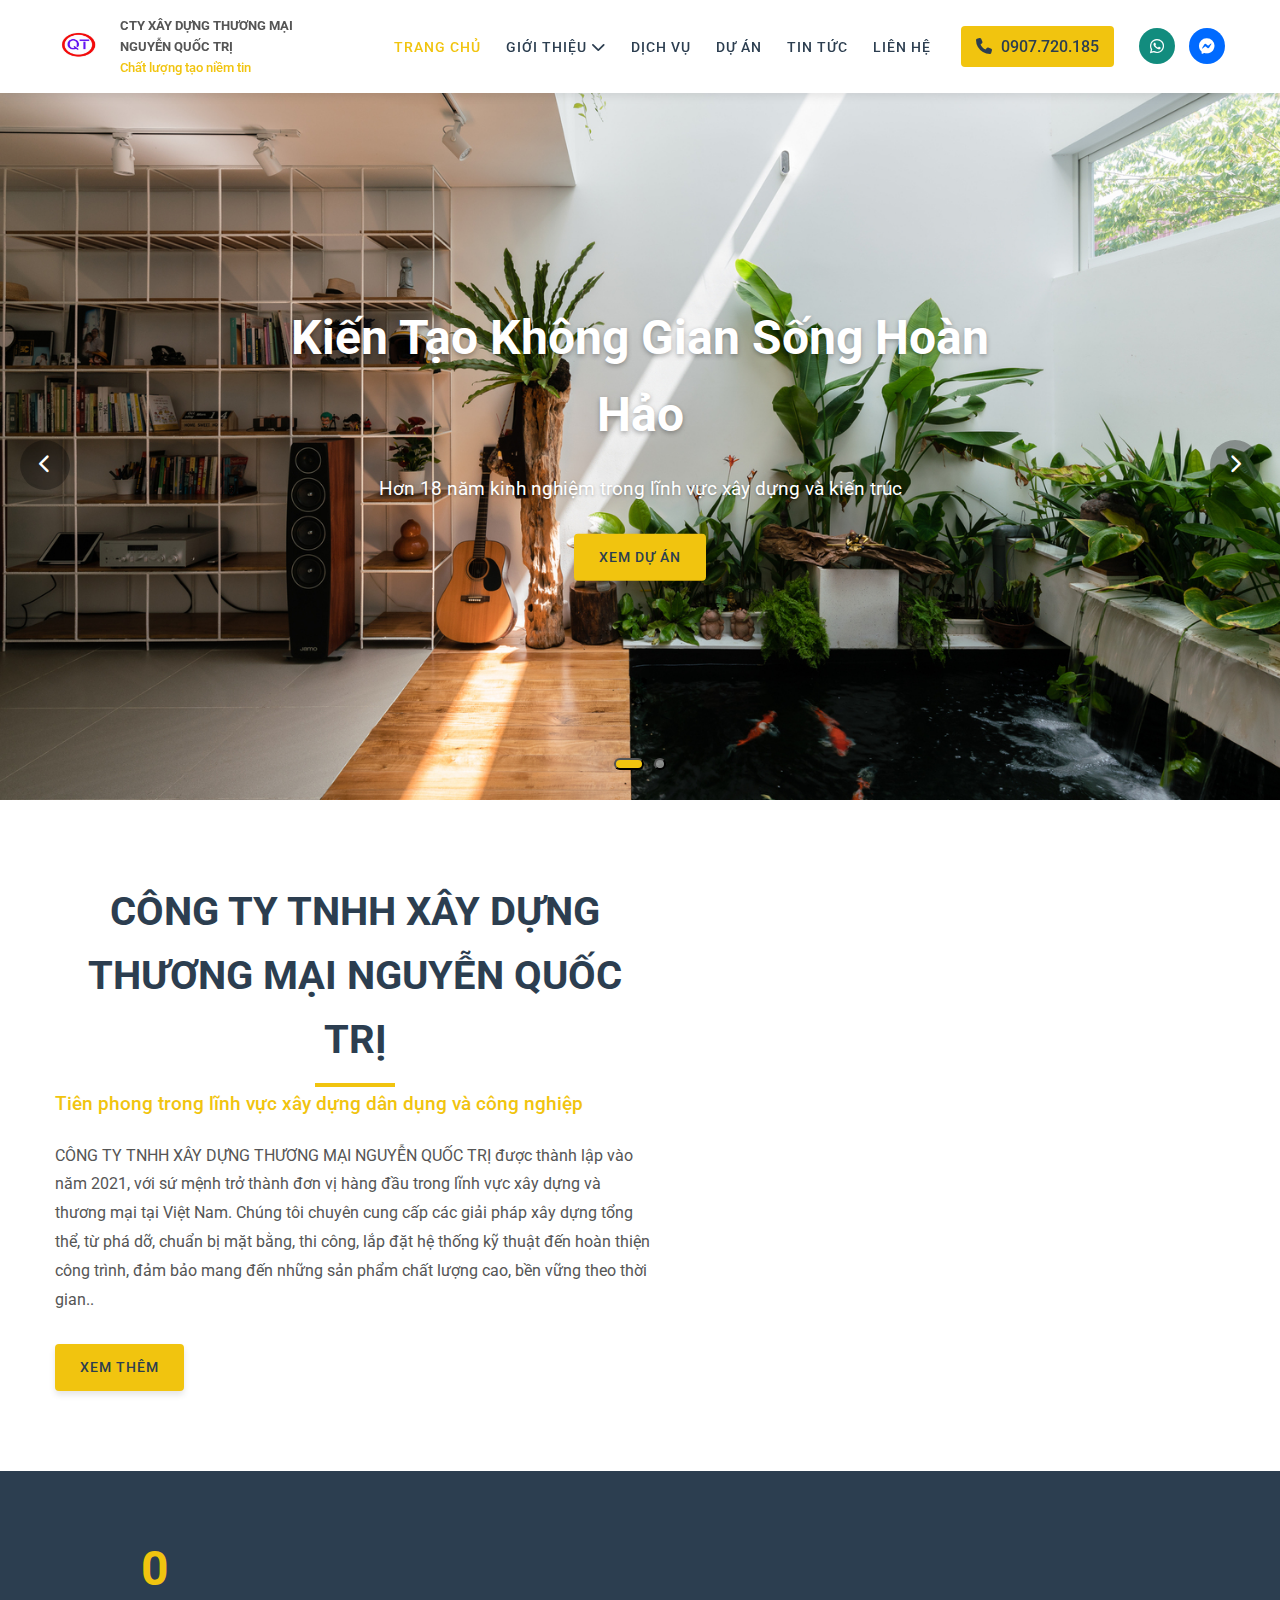
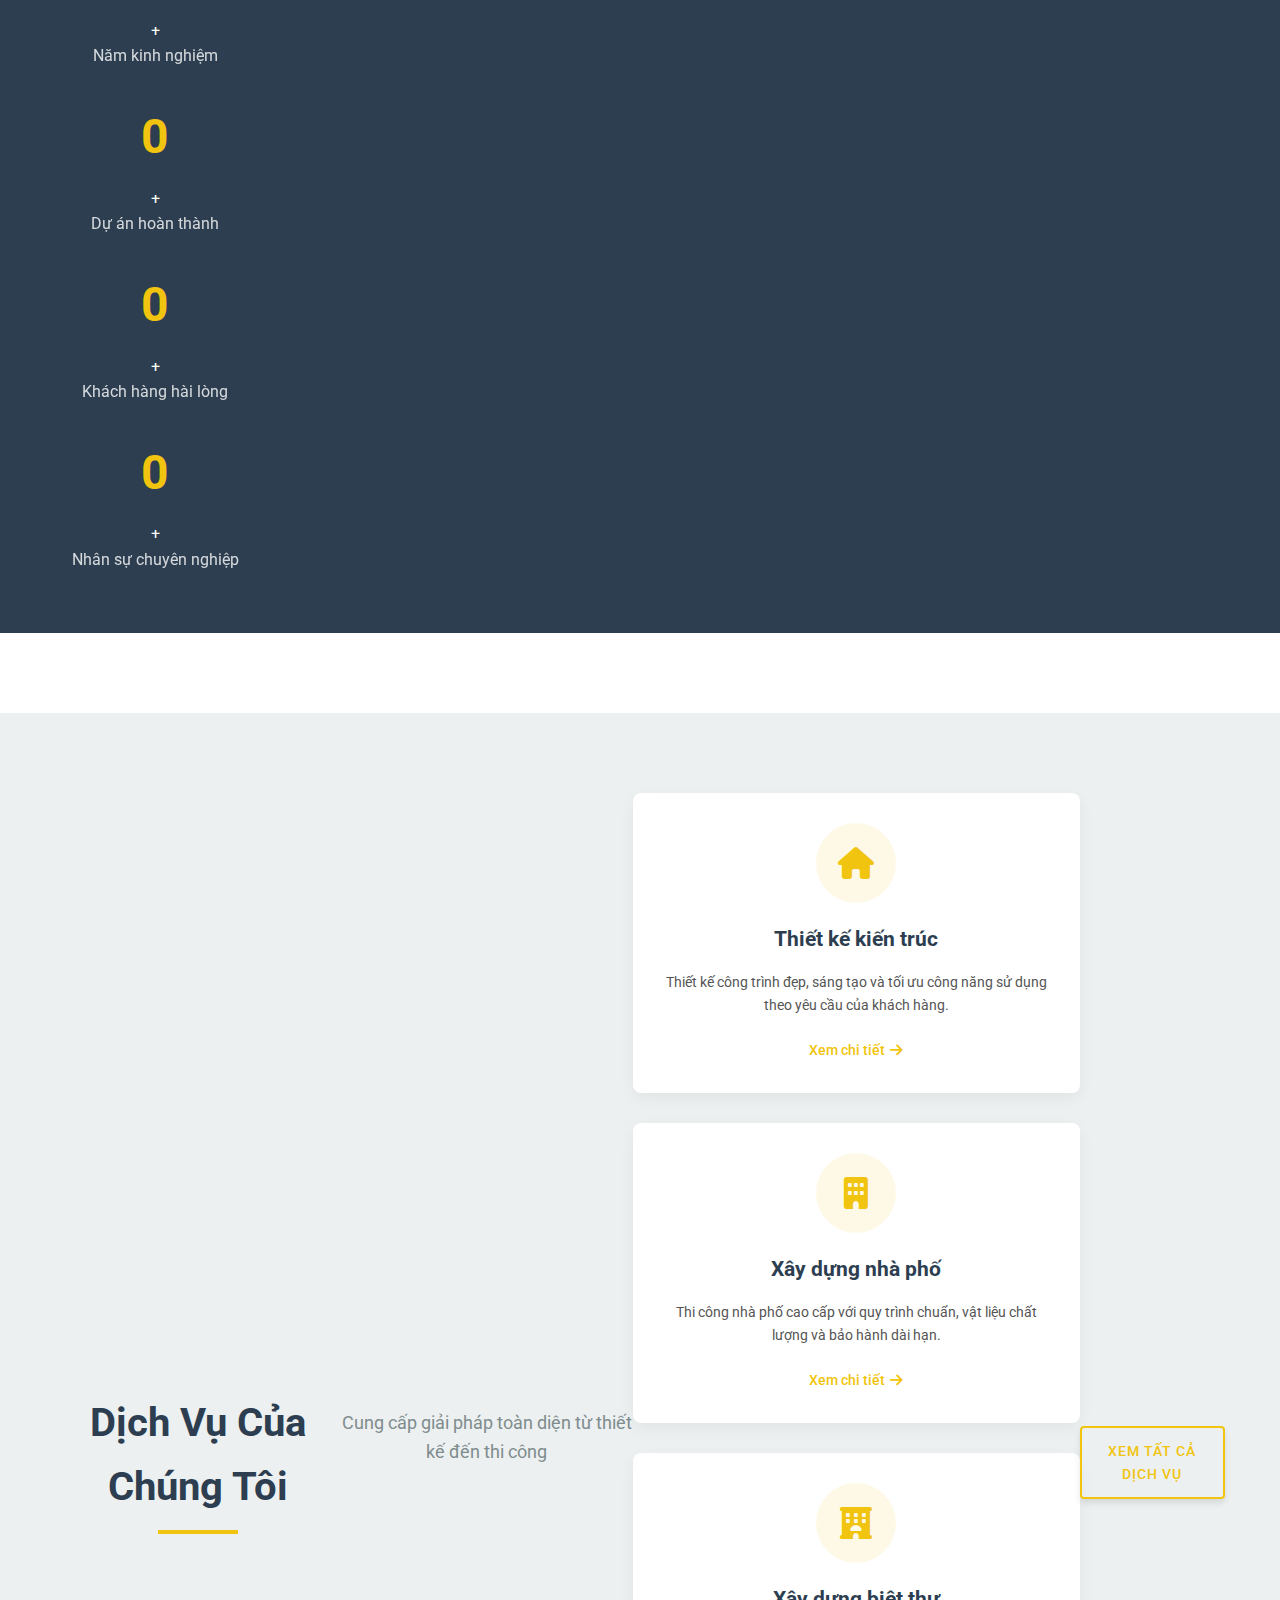
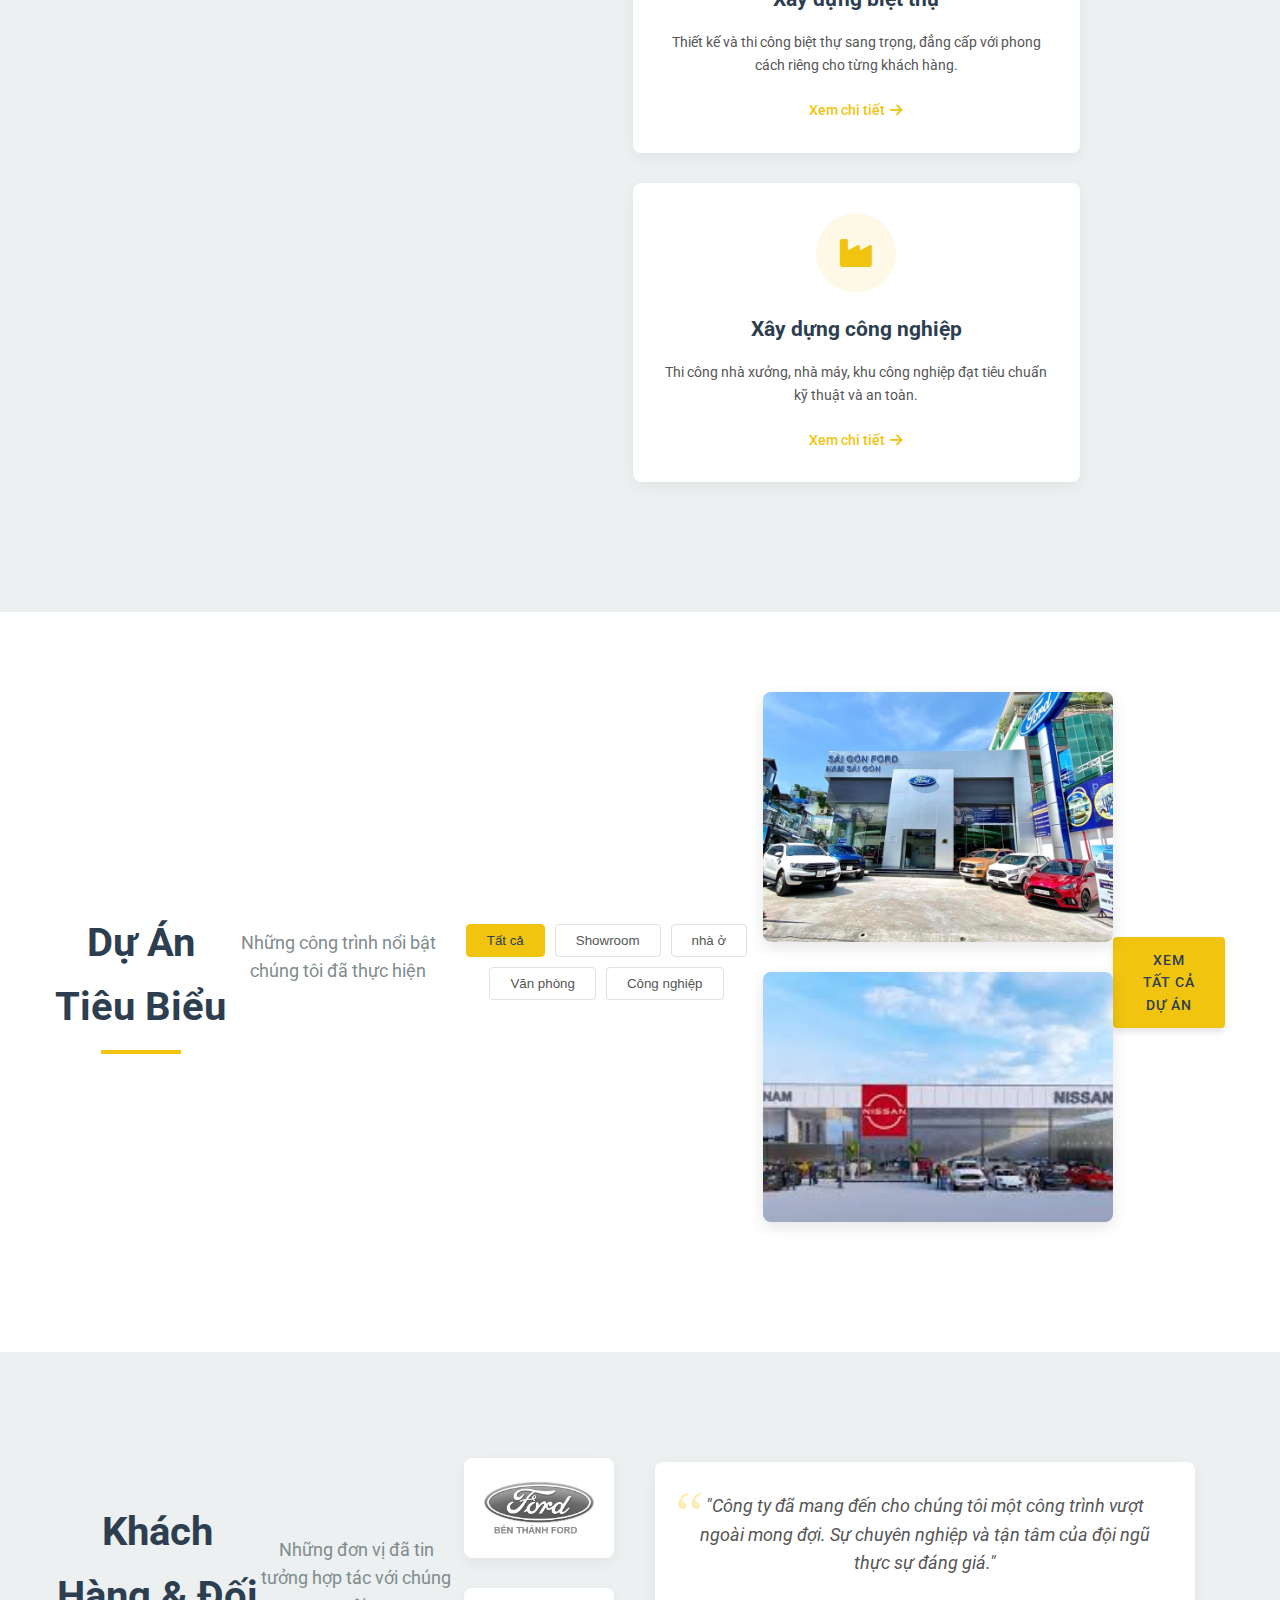
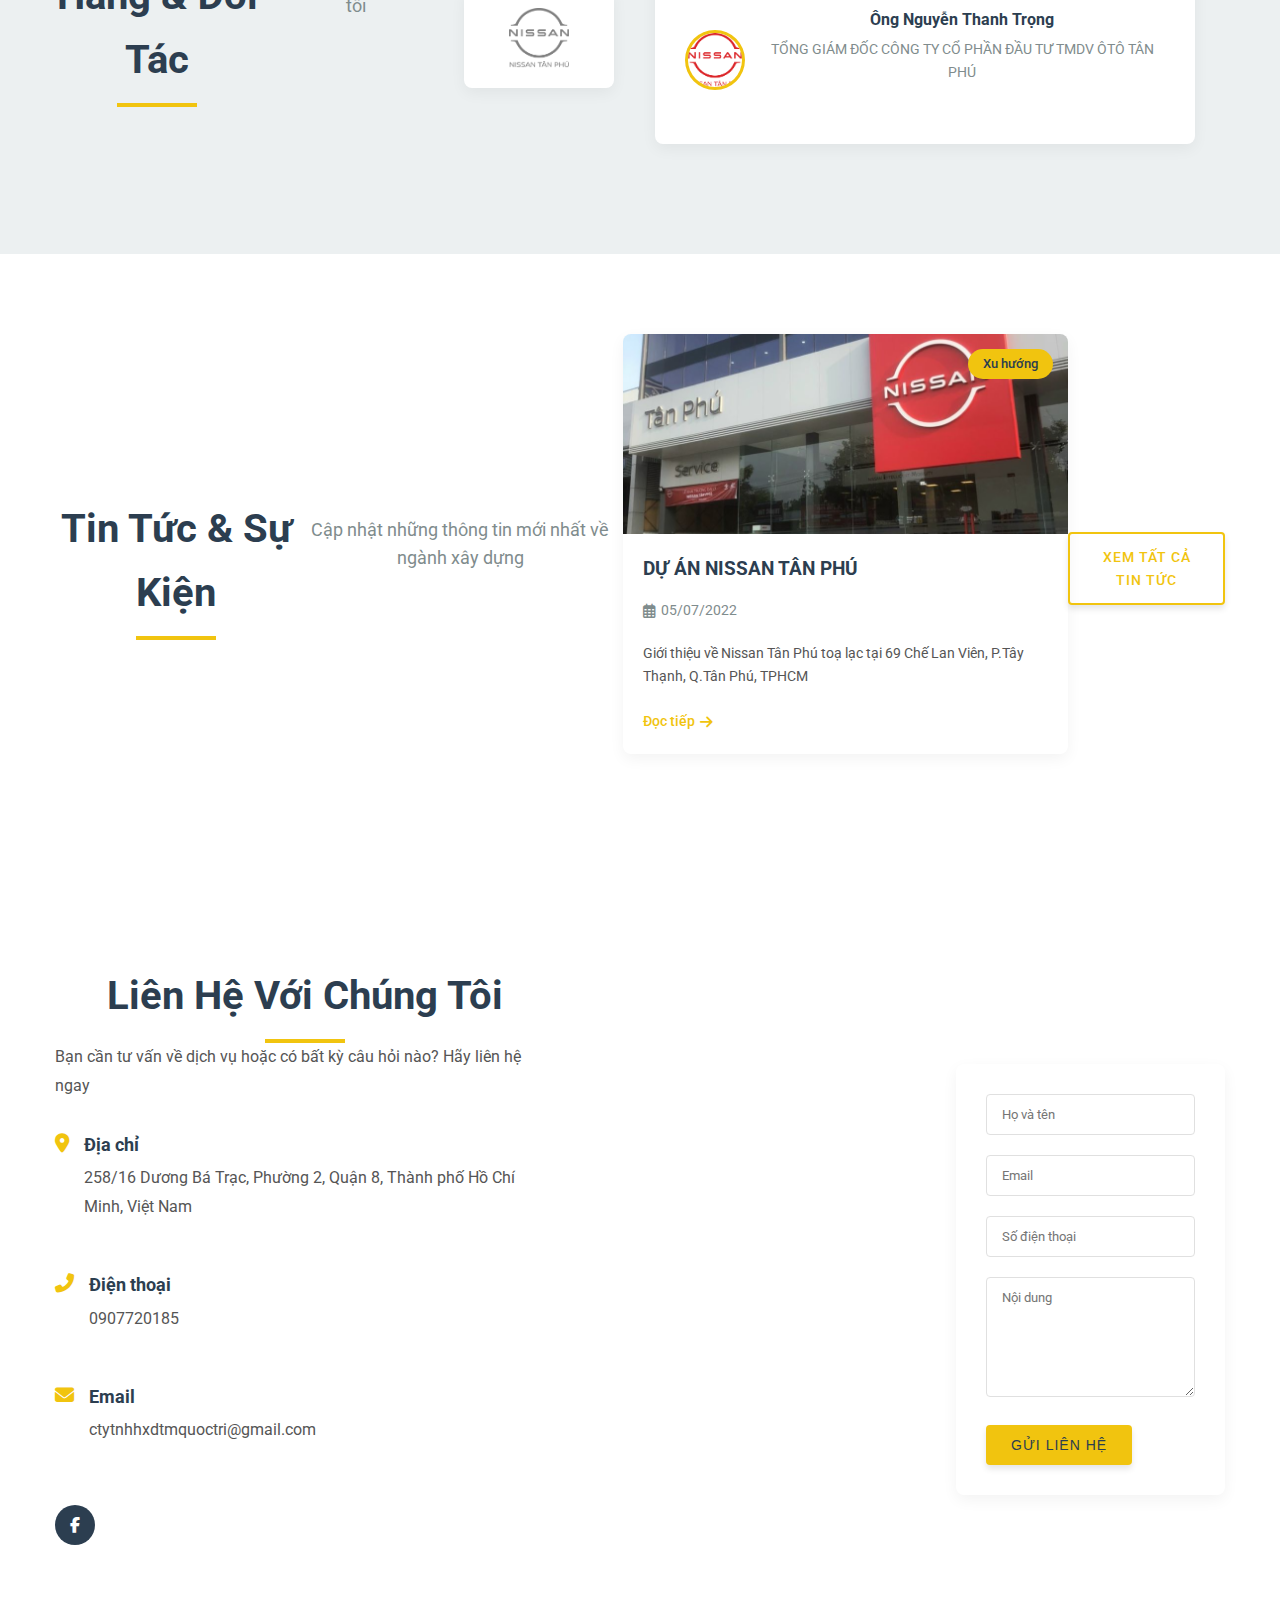
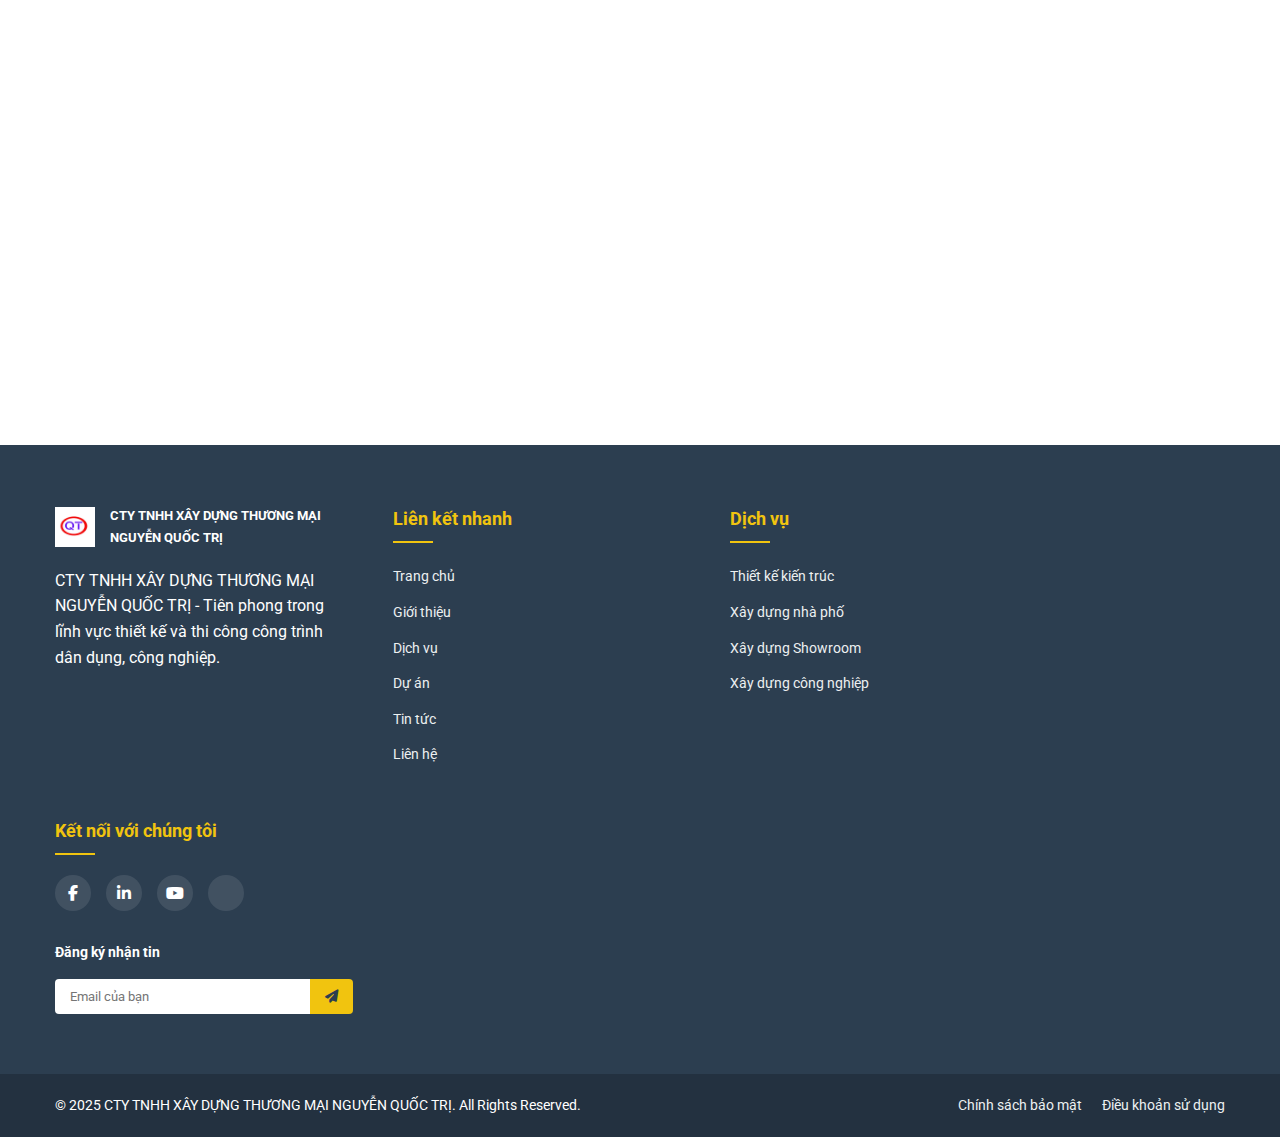
==== commit ffb6196b: "Update index.html" ====
--- a/index.html
+++ b/index.html
@@ -353,7 +353,7 @@
             <div class="footer-grid">
                 <div class="footer-col">
                     <div class="footer-logo">
-                        <img src="image/logocty.jpg" alt="XYZ Construction">
+                        <img src="public/image/logocty.jpg" alt="XYZ Construction">
                         <h5> CTY TNHH XÂY DỰNG THƯƠNG MẠI NGUYỄN QUỐC TRỊ </h5>
                     </div>
                     <p>CTY TNHH XÂY DỰNG THƯƠNG MẠI NGUYỄN QUỐC TRỊ - Tiên phong trong lĩnh vực thiết kế và thi công công trình dân dụng, công nghiệp.</p>
@@ -403,7 +403,7 @@
         
         <div class="footer-bottom">
             <div class="container">
-                <p>&copy; 2023 Công Ty TNHH Xây Dựng XYZ. All Rights Reserved.</p>
+                <p>&copy; 2025 CTY TNHH XÂY DỰNG THƯƠNG MẠI NGUYỄN QUỐC TRỊ. All Rights Reserved.</p>
                 <div class="footer-links-bottom">
                     <a href="#">Chính sách bảo mật</a>
                     <a href="#">Điều khoản sử dụng</a>
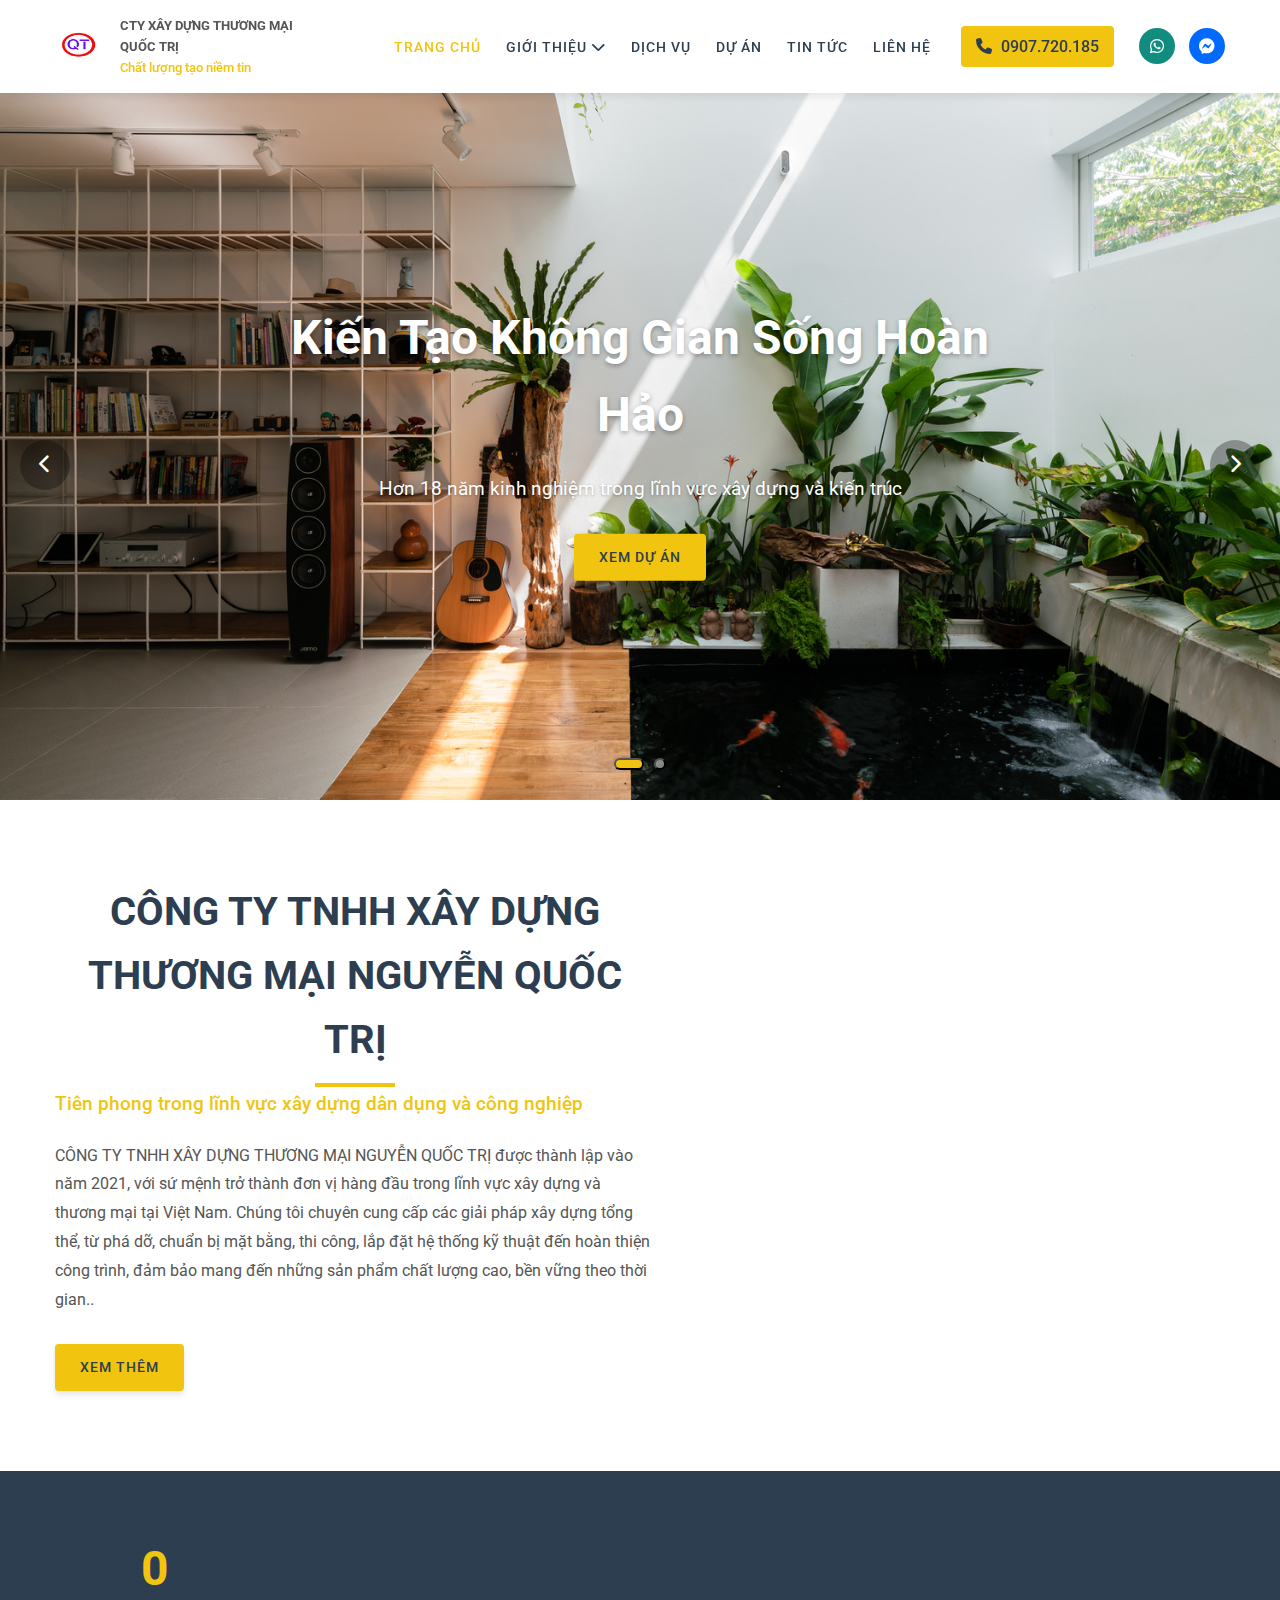
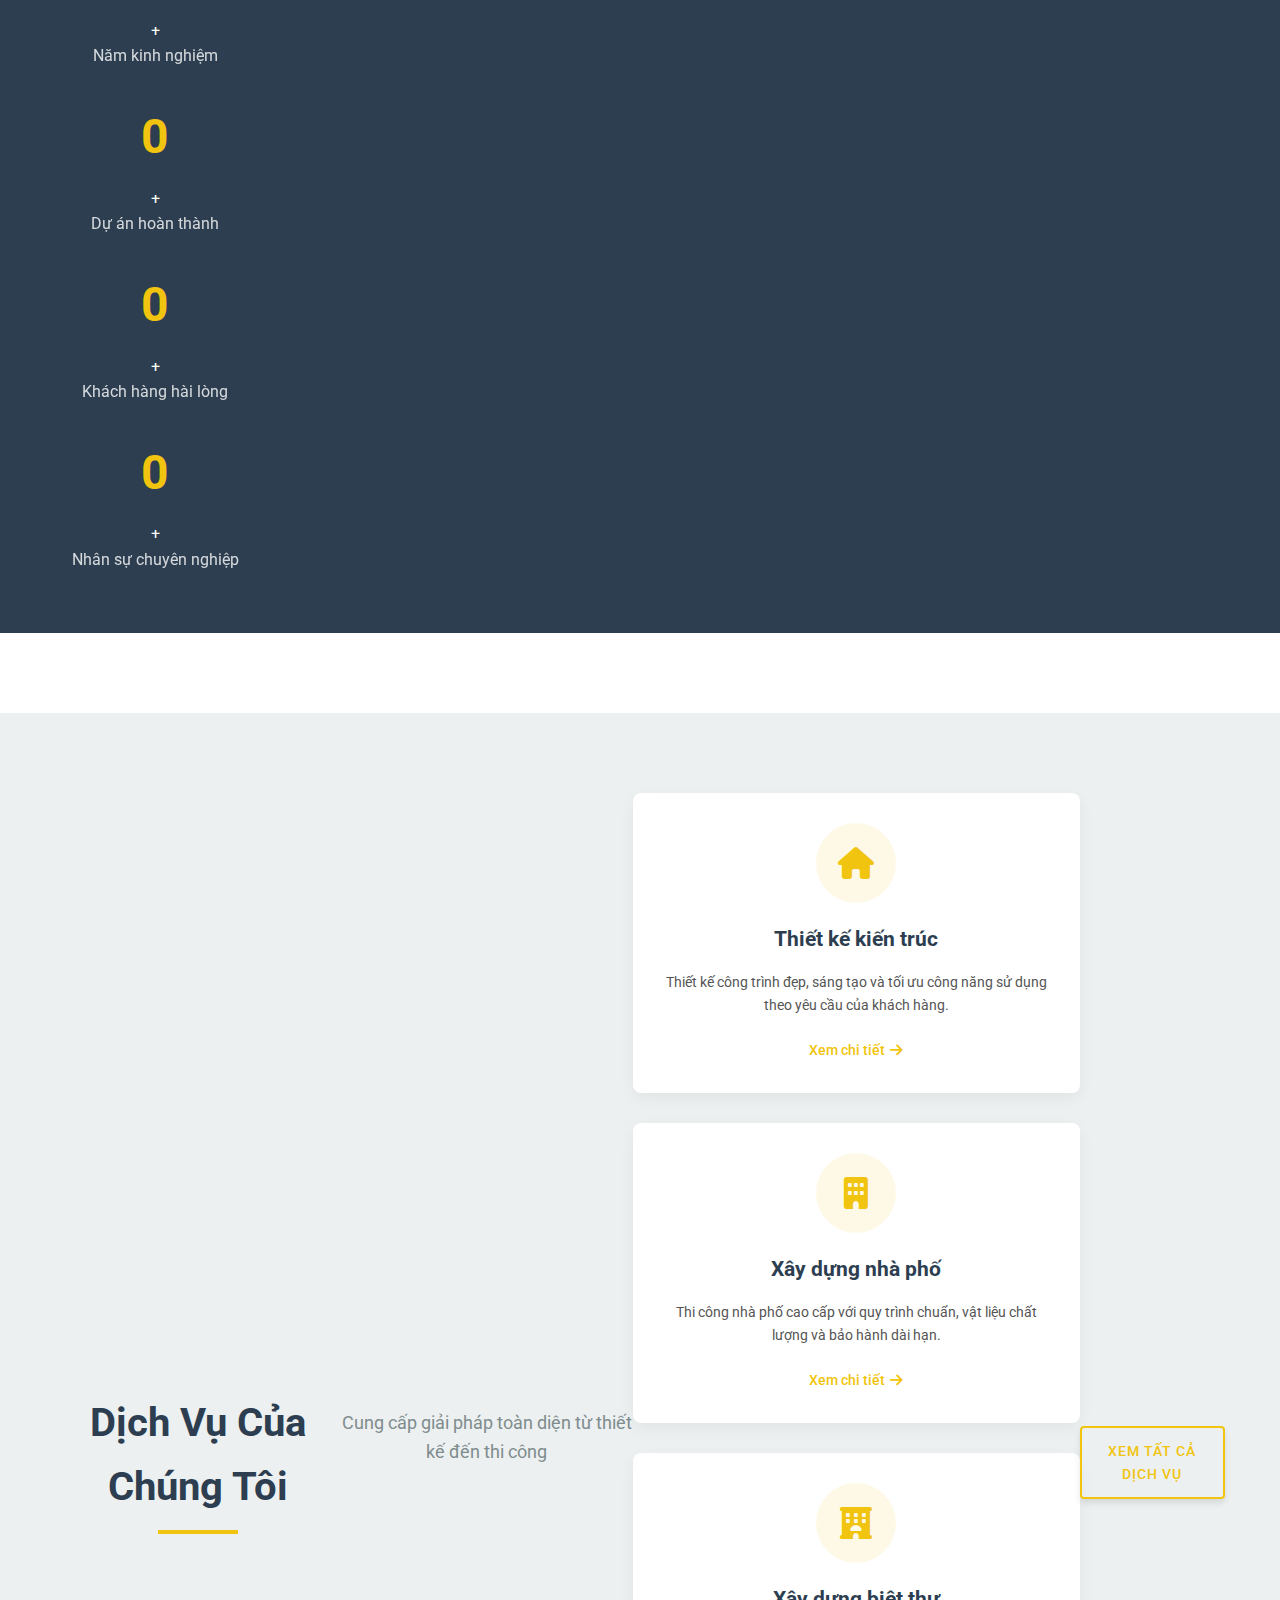
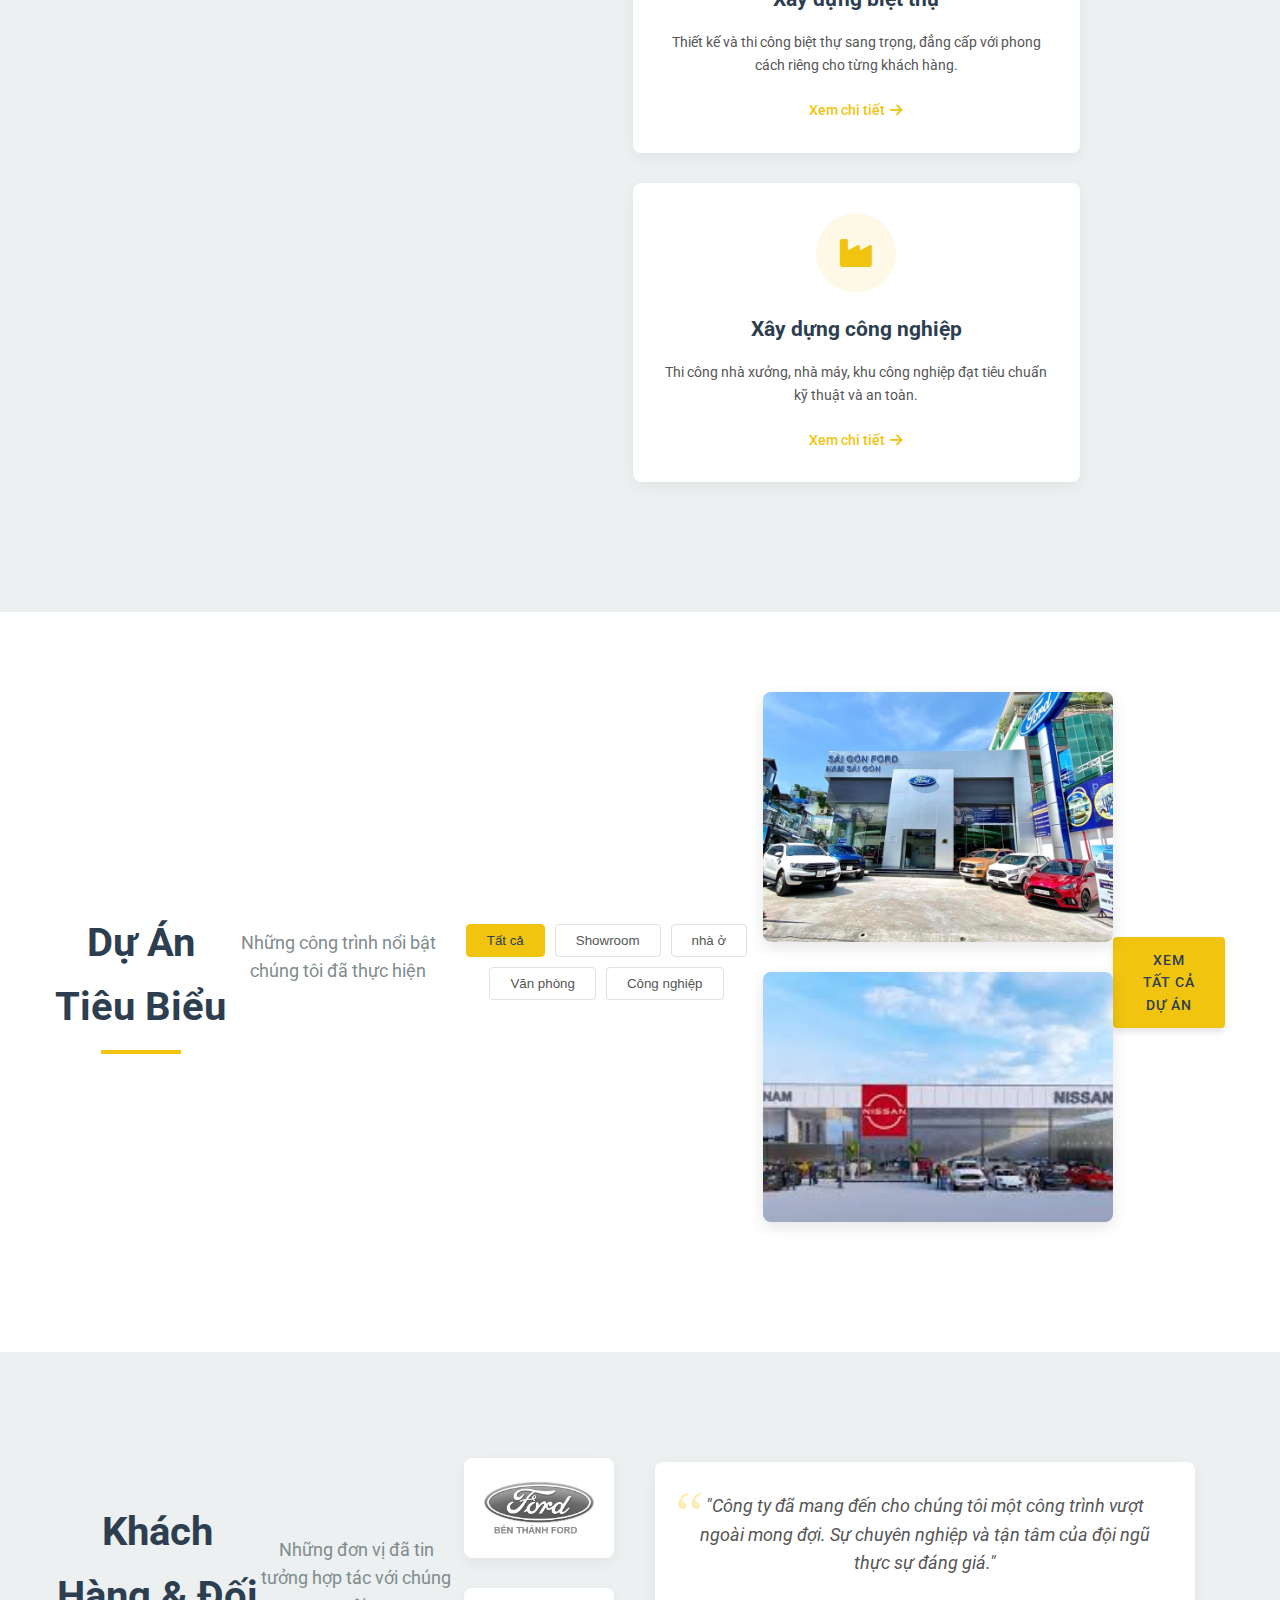
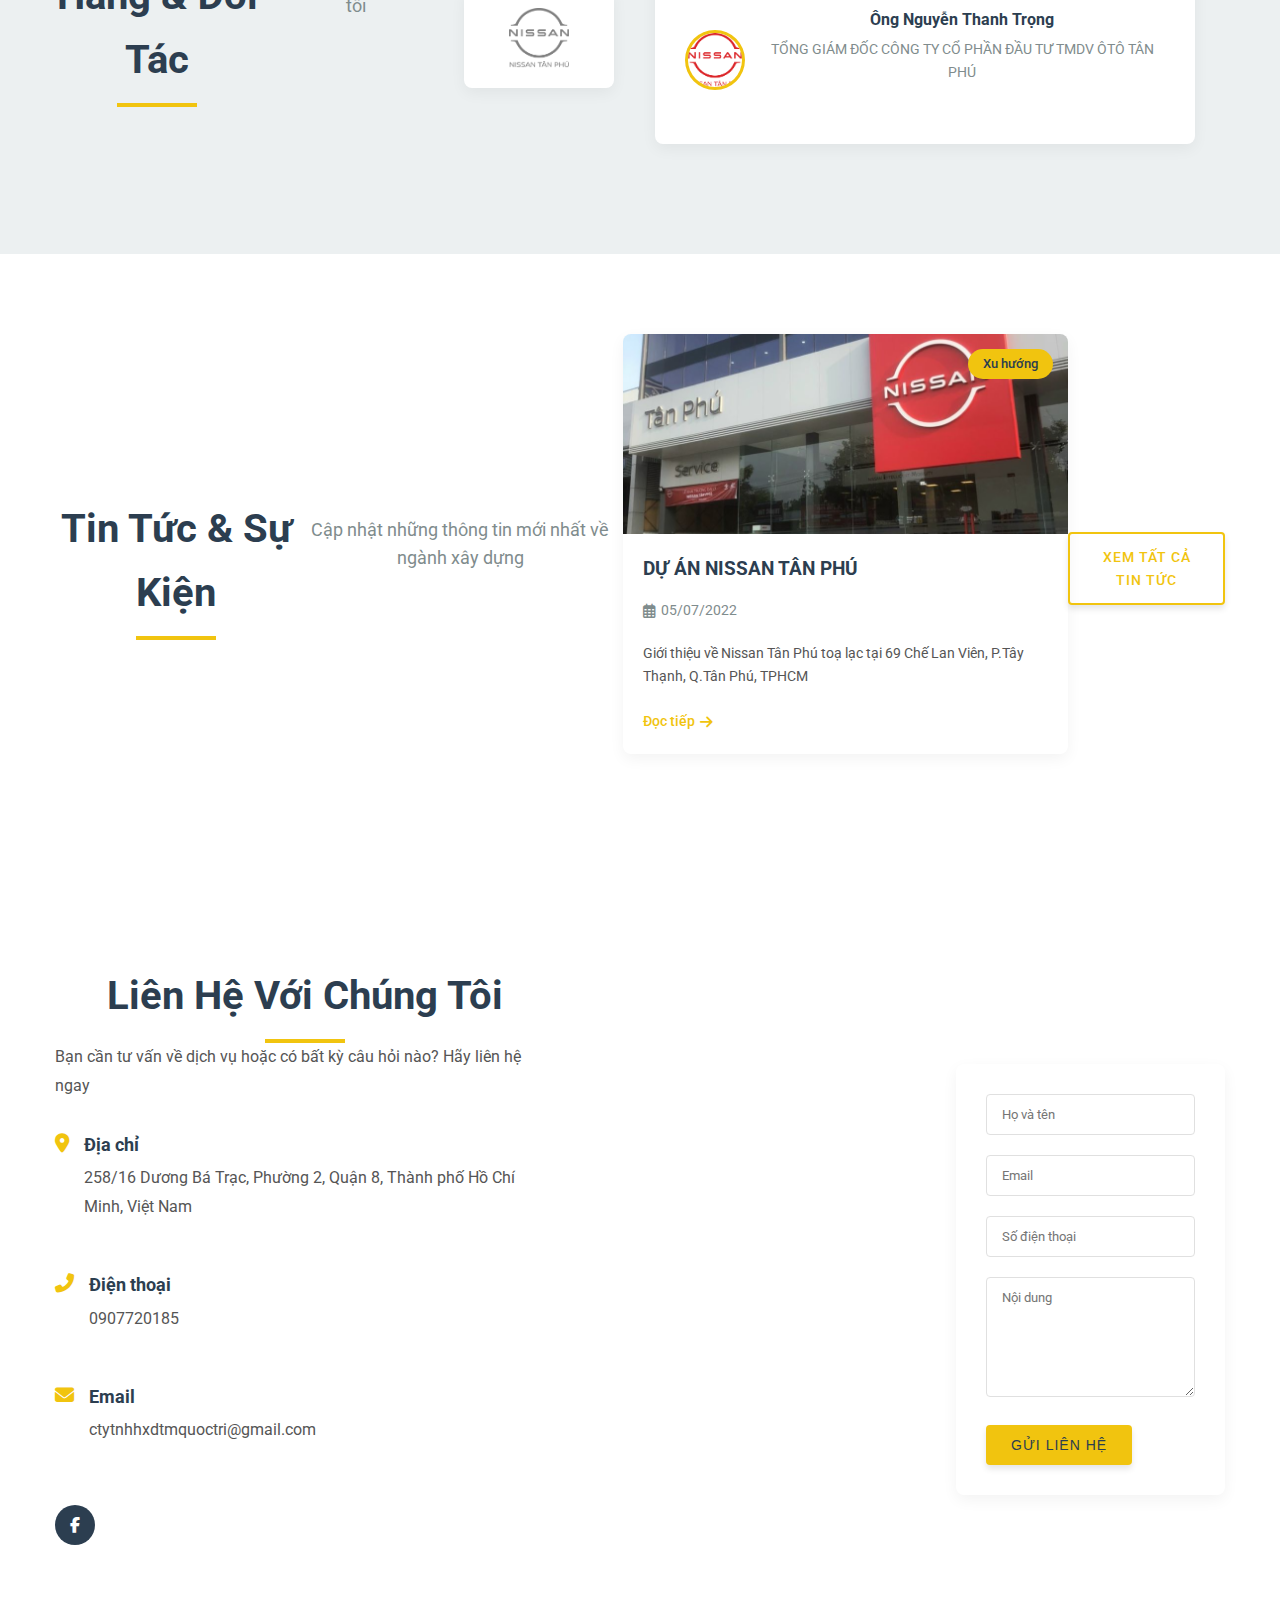
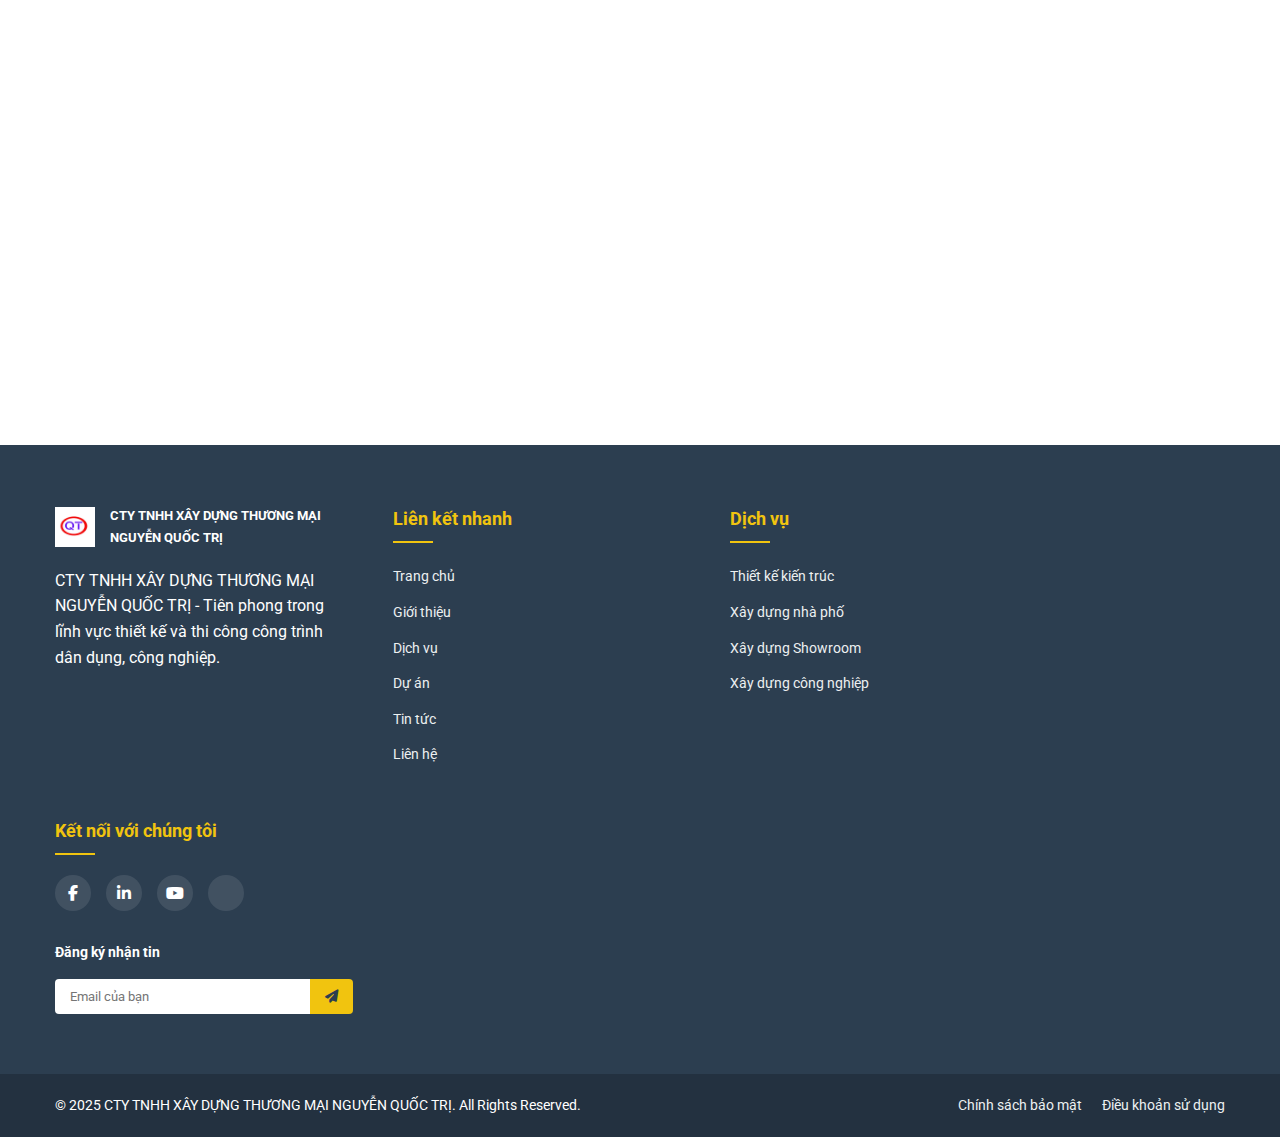
==== commit e5afd731: "Update index.html" ====
--- a/index.html
+++ b/index.html
@@ -21,7 +21,7 @@
                     <img src="public/image/logocty.jpg" >
                     <div class="logo-text">
                         <h5> CTY XÂY DỰNG THƯƠNG MẠI </h5>
-                            <h5> NGUYỄN QUỐC TRỊ</h5>
+                            <h5> QUỐC TRỊ</h5>
                         <p>Chất lượng tạo niềm tin</p>
                     </div>
                 </div>
